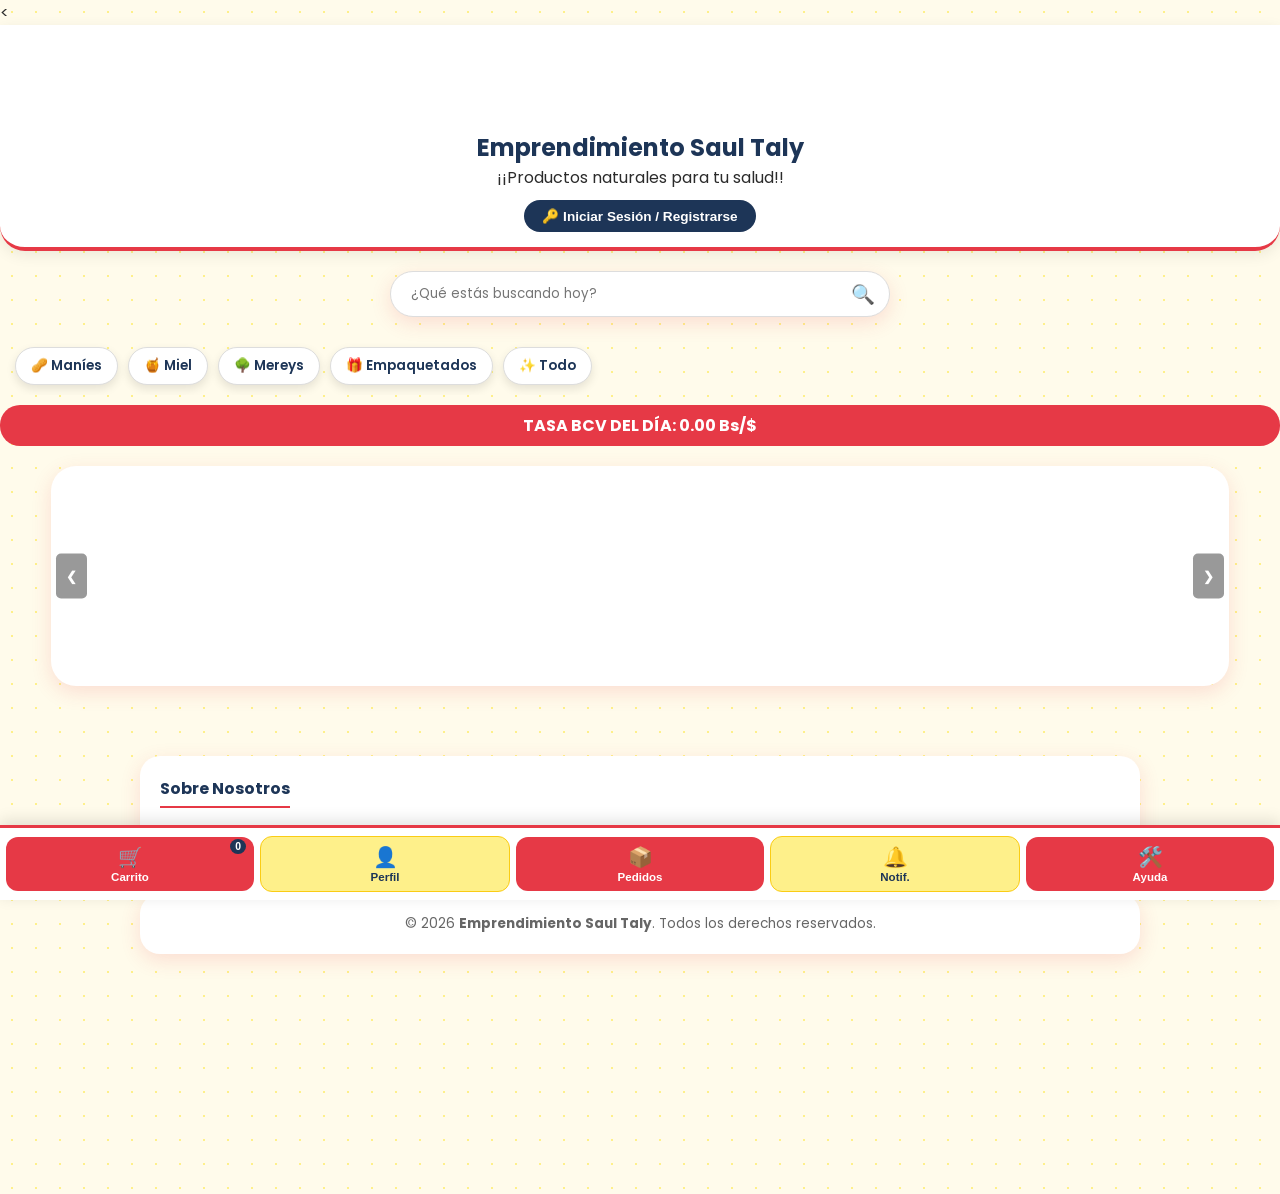
==== index.html @ 83c82732 "Add files via upload" ====
<!DOCTYPE html>
<html lang="es">
<head>
    <meta charset="UTF-8">
    <meta name="viewport" content="width=device-width, initial-scale=1.0">
    <title>Emprendimiento Saul Taly - Oficial</title>


    <script src="https://www.gstatic.com/firebasejs/9.17.1/firebase-app-compat.js"></script>
    <script src="https://www.gstatic.com/firebasejs/9.17.1/firebase-database-compat.js"></script>
    <script src="https://www.gstatic.com/firebasejs/9.17.1/firebase-auth-compat.js"></script>
    <link href="https://fonts.googleapis.com/css2?family=Poppins:wght@300;400;600&display=swap" rel="stylesheet">

    <style>

        body.modal-open .qty-badge,

        /* Estilo mejorado para el botón de cerrar modal */
        .btn-close, .close-btn, .modal-close {
        position: absolute;
        top: 12px;
        right: 12px;
        width: 36px;
        height: 36px;
        background-color: #f1f3f5;
        color: #333333;
        border: none;
        border-radius: 50%;
        font-size: 20px;
        font-weight: bold;
        display: flex;
        align-items: center;
        justify-content: center;
        cursor: pointer;
        box-shadow: 0 2px 5px rgba(0, 0, 0, 0.15);
        z-index: 1000;
        transition: all 0.2s ease;
        }

        /* Efecto al presionar o pasar el cursor */
        .btn-close:active {
        background-color: #e2e6ea;
        transform: scale(0.95);
        }

                                 /* BOTÓN NATIVO ESTILO GOOGLE */
                         .btn-google-native {
                             width: 100%;
                             height: 44px;
                             background-color: #ffffff;
                             border: 1px solid #dadce0;
                             border-radius: 8px;
                             display: flex;
                             align-items: center;
                             justify-content: center;
                             gap: 12px;
                             font-family: 'Poppins', sans-serif;
                             font-size: 0.95rem;
                             font-weight: 600;
                             color: #3c4043;
                             cursor: pointer;
                             transition: background-color 0.2s, box-shadow 0.2s, border-color 0.2s;
                             box-shadow: 0 1px 3px rgba(0,0,0,0.08);
                         }

                         .btn-google-native:hover {
                             background-color: #f8f9fa;
                             border-color: #d2e3fc;
                             box-shadow: 0 2px 6px rgba(60,64,67,0.15);
                         }

                         .btn-google-native:active {
                             background-color: #eee;
                         }

                         .google-icon {
                             width: 20px;
                             height: 20px;
                         }
                                 /* --- ESTILOS DEL PANEL ADMIN ORGANIZADO POR SECCIONES --- */
                         #admin-panel {
                             display: none;
                             position: fixed;
                             top: 0; left: 0; width: 100%; height: 100%;
                             background: #121212;
                             color: #fff;
                             z-index: 7000;
                             overflow-y: auto;
                             box-sizing: border-box;
                             padding: 0;
                         }

                         .admin-header-nav {
                             background: #1a1a1a;
                             padding: 15px;
                             border-bottom: 2px solid var(--rojo);
                             display: flex;
                             justify-content: space-between;
                             align-items: center;
                             position: sticky;
                             top: 0;
                             z-index: 10;
                         }

                         .admin-nav-tabs {
                             display: flex;
                             gap: 8px;
                             background: #1e1e1e;
                             padding: 10px;
                             overflow-x: auto;
                             border-bottom: 1px solid #333;
                         }

                         .admin-tab-btn {
                             background: #2b2b2b;
                             color: #ccc;
                             border: none;
                             padding: 10px 16px;
                             border-radius: 8px;
                             font-weight: 600;
                             font-size: 0.85rem;
                             cursor: pointer;
                             white-space: nowrap;
                             transition: background 0.2s, color 0.2s;
                         }

                         .admin-tab-btn.active {
                             background: var(--rojo);
                             color: white;
                         }

                         .admin-section {
                             display: none;
                             padding: 20px;
                             max-width: 900px;
                             margin: 0 auto;
                         }

                         .admin-section.active {
                             display: block;
                         }

                         .admin-card-box {
                             background: #1e1e1e;
                             padding: 18px;
                             border-radius: 12px;
                             border: 1px solid #333;
                             margin-bottom: 20px;
                         }

                         .admin-card-box h4 {
                             margin-top: 0;
                             margin-bottom: 15px;
                             color: #fff;
                             border-bottom: 1px solid #333;
                             padding-bottom: 8px;
                         }

                         .admin-grid-2 {
                             display: grid;
                             grid-template-columns: repeat(auto-fit, minmax(220px, 1fr));
                             gap: 12px;
                         }


                                 /* --- DATOS BANCARIOS COPIABLES Y CHECKOUT --- */
                         .datos-bancarios-card {
                             background: #f8f9fa;
                             border-left: 4px solid var(--rojo);
                             padding: 12px;
                             border-radius: 8px;
                             margin: 12px 0;
                             font-size: 0.85rem;
                             position: relative;
                             line-height: 1.6;
                         }

                         .btn-copiar-dato {
                             background: var(--negro);
                             color: white;
                             border: none;
                             padding: 2px 7px;
                             border-radius: 4px;
                             font-size: 0.75rem;
                             cursor: pointer;
                             margin-left: 5px;
                         }

                         .form-row {
                             display: flex;
                             gap: 10px;
                         }

                         .form-row .form-group {
                             flex: 1;
                         }

                         .comprobante-preview {
                             width: 100%;
                             max-height: 140px;
                             object-fit: contain;
                             margin-top: 8px;
                             border-radius: 6px;
                             display: none;
                             border: 1px dashed #ccc;
                         }

                              .modal-overlay {
                     position: fixed;
                     top: 0; left: 0; right: 0; bottom: 0;
                     background-color: rgba(0, 0, 0, 0.6);
                     display: flex;
                     align-items: center;      /* Centrado vertical */
                     justify-content: center; /* Centrado horizontal */
                     z-index: 9999;
                 }

                 /* MODAL BASE */
                 .modal {
                     display: none;
                     position: fixed;
                     top: 0; left: 0; width: 100%; height: 100%;
                     background: rgba(0, 0, 0, 0.8);
                     z-index: 6000;
                     overflow-y: auto;

                     /* Agregado Flexbox para garantizar el centrado de los modales estándar */
                     align-items: center;
                     justify-content: center;
                 }

                 .modal-content {
                     background: #ffffff;
                     padding: 20px 25px;
                     border-radius: 12px;
                     width: 90%;
                     max-width: 450px;
                     box-shadow: 0 4px 15px rgba(0,0,0,0.2);
                     margin: auto;
                     max-height: 90vh;         /* Evita que sobresalga de la pantalla en teléfonos */
                     overflow-y: auto;         /* Permite scroll interno si el contenido es muy largo */
                     position: relative;
                 }

                                 .modal-header {
                                     display: flex;
                                     justify-content: space-between;
                                     align-items: center;
                                     border-bottom: 1px solid #eee;
                                     padding-bottom: 10px;
                                     margin-bottom: 15px;
                                 }

                                 .form-group {
                                     margin-bottom: 12px;
                                     display: flex;
                                     flex-direction: column;
                                 }

                                 .form-group label {
                                     font-size: 0.88rem;
                                     font-weight: 600;
                                     margin-bottom: 4px;
                                 }

                                 .form-group input, .form-group select {
                                     padding: 10px;
                                     border: 1px solid #ccc;
                                     border-radius: 6px;
                                     font-size: 0.95rem;
                                 }

                                :root {
                                    --rojo: #e63946;
                                    --rojo-oscuro: #c1121f;
                                    --amarillo-pastel: #fef08a;
                                    --amarillo-pastel-hover: #fef08a;
                                    --amarillo-fondo: #fffbeb;
                                    --negro: #1d3557;
                                    --blanco: #ffffff;
                                    --sombra: 0 6px 20px rgba(230, 57, 70, 0.15);
                                }
                                 /* ESTILOS DE MÉTODOS DE PAGO Y REPORTAR PAGO */
                         .metodos-pago-grid {
                             display: grid;
                             grid-template-columns: repeat(auto-fit, minmax(100px, 1fr));
                             gap: 10px;
                             margin: 15px 0;
                         }

                         .metodo-card {
                             border: 2px solid #eee;
                             border-radius: 10px;
                             padding: 10px;
                             text-align: center;
                             cursor: pointer;
                             transition: all 0.2s ease;
                             background: #f9f9f9;
                             font-size: 0.85rem;
                             font-weight: 600;
                         }

                         .metodo-card.active {
                             border-color: var(--rojo);
                             background: #fff0f1;
                             color: var(--rojo);
                         }

                         .info-pago-box {
                             background: var(--gris-claro);
                             border-left: 4px solid var(--rojo);
                             padding: 12px;
                             border-radius: 6px;
                             font-size: 0.85rem;
                             margin: 15px 0;
                             line-height: 1.4;
                         }

                         .info-pago-box strong {
                             color: var(--negro);
                         }

                         .bcv-tasa-badge {
                             display: inline-block;
                             background: linear-gradient(135deg, #0052D4, #4364F7);;
                             padding: 4px 10px;
                             border-radius: 15px;
                             font-size: 0.8rem;
                             font-weight: 600;
                             color:  #ffffff;
                             margin-bottom: 10px;
                         }

                         /* --- OPCIONES DE ENVÍO Y ENTREGA --- */
                         .envio-grid {
                             display: grid;
                             grid-template-columns: repeat(auto-fit, minmax(90px, 1fr));
                             gap: 8px;
                             margin: 10px 0;
                         }

                         .envio-card {
                             border: 2px solid #ddd;
                             border-radius: 8px;
                             padding: 10px 5px;
                             text-align: center;
                             cursor: pointer;
                             font-size: 0.8rem;
                             font-weight: 600;
                             background: #f8f9fa;
                             transition: all 0.2s ease;
                         }

                         .envio-card.active {
                             border-color: var(--rojo);
                             background: #fff0f1;
                             color: var(--rojo);
                         }

                         .campo-envio-dinamico {
                             display: none;
                             margin-top: 10px;
                             animation: fadeIn 0.3s ease;
                         }

                         @keyframes fadeIn {
                             from { opacity: 0; transform: translateY(-5px); }
                             to { opacity: 1; transform: translateY(0); }
                         }

                                               /* --- FONDO GENERAL DE LA APP --- */
                        html { scroll-behavior: smooth; }
                        body {
                            font-family: 'Poppins', sans-serif;
                            background-color: var(--amarillo-fondo);
                            background-image: radial-gradient(var(--amarillo-pastel) 1.5px, transparent 1.5px);
                            background-size: 24px 24px;
                            margin: 0;
                            padding: 0;
                            color: #2b2b2b;
                            -webkit-tap-highlight-color: transparent;
                            padding-bottom: 90px; /* Espacio reservado para el panel inferior */
                        }
                                 #admin-panel { display: none; background: #000; color: #fff; padding: 25px; border-bottom: 5px solid var(--rojo); z-index: 5000; position: relative; }
                                 .admin-in { width: 95%; padding: 12px; margin-top: 8px; border-radius: 8px; border: 1px solid #444; background: #222; color: white; display: block; margin-bottom: 12px;}
                       /* Ajuste de dimensiones del Header y del Logo */
                    header {
                        padding: 15px 15px;
                        text-align: center;
                        background: #ffffff;
                        box-shadow: 0 4px 15px rgba(0, 0, 0, 0.08);
                        border-bottom: 4px solid var(--rojo);
                        border-bottom-left-radius: 25px;
                        border-bottom-right-radius: 25px;
                        display: flex;
                        flex-direction: column;
                        align-items: center;
                    }

                    /* Control del contenedor de la imagen */
                    .logo-btn {
                        width: 80px;          /* Ajusta el ancho deseado */
                        height: 80px;         /* Ajusta la altura deseada */
                        margin: 0 auto 10px;  /* Centrado horizontal */
                        display: flex;
                        align-items: center;
                        justify-content: center;
                    }

                    /* Restricción de la imagen dentro de su contenedor */
                    #logo-img {
                        max-width: 100%;
                        max-height: 100%;
                        object-fit: contain;  /* Mantiene las proporciones originales sin deformar */
                        display: block;
                    }
                                 .search-container { width: 90%; max-width: 500px; margin: 20px auto; position: relative; }
                                 .search-container input {
                                     width: 100%; padding: 12px 45px 12px 20px; border-radius: 25px; border: 1px solid #ddd;
                                     box-shadow: var(--sombra); outline: none; font-family: inherit; box-sizing: border-box;
                                     background: white;
                                 }
                                 .search-icon { position: absolute; right: 15px; top: 50%; transform: translateY(-50%); color: var(--rojo); font-size: 1.2rem; }

                                 .slider-container { width: 92%; margin: 20px auto; overflow: hidden; background: #fff; height: 220px; position: relative; border-radius: 25px; box-shadow: var(--sombra); touch-action: pan-y; }
                                 .slider-track { display: flex; transition: transform 0.6s cubic-bezier(0.4, 0, 0.2, 1); height: 100%; }
                                 .slide { min-width: 100%; height: 100%; display: flex; align-items: center; justify-content: center; cursor: pointer; position: relative; }
                                 .slide img { height: 100%; width: 100%; object-fit: contain; padding: 10px; box-sizing: border-box; }

                                 .slide-info { position: absolute; bottom: 10px; left: 50%; transform: translateX(-50%); background: var(--rojo); color: white; padding: 5px 15px; border-radius: 20px; text-align: center; white-space: nowrap; font-size: 0.9rem; font-weight: 600; box-shadow: 0 4px 10px rgba(0,0,0,0.2); }

                                 .nav-btn { position: absolute; top: 50%; transform: translateY(-50%); background: rgba(0,0,0,0.4); color: white; border: none; padding: 15px 10px; cursor: pointer; border-radius: 5px; z-index: 10; font-weight: bold; }
                                 .prev { left: 5px; } .next { right: 5px; }

                                 .container { padding: 20px; max-width: 1000px; margin: auto; padding-bottom: 150px; }
                                 .grid { display: grid; grid-template-columns: repeat(auto-fit, minmax(170px, 1fr)); gap: 20px; }
                                /* --- TARJETAS DE PRODUCTO --- */
                                .card {
                                    border: 2px solid var(--amarillo-pastel);
                                    border-radius: 20px;
                                    padding: 15px;
                                    text-align: center;
                                    background: white;
                                    box-shadow: var(--sombra);
                                    transition: transform 0.2s ease, box-shadow 0.2s ease;
                                    display: flex;
                                    flex-direction: column;
                                    justify-content: space-between;
                                    position: relative;
                                } .img-wrap { width: 100%; height: 150px; overflow: hidden; border-radius: 15px; margin-bottom: 10px; }
                                 .card img { width: 100%; height: 100%; object-fit: cover; }

                                 .price-bs { color: var(--rojo); font-weight: 700; font-size: 1.1rem; display: block; margin-top: 5px; }

                                 .info-footer-box { background: white; padding: 20px; border-radius: 20px; margin-top: 30px; box-shadow: var(--sombra); }
                                 .info-footer-box h4 { color: var(--negro); margin-top: 0; border-bottom: 2px solid var(--rojo); display: inline-block; padding-bottom: 5px; }

                                 #cart-modal, #product-modal, #fs-overlay { display: none; position: fixed; top: 0; left: 0; width: 100%; height: 100%; background: rgba(0,0,0,0.8); z-index: 3000; overflow-y: auto; }
                                 #fs-overlay { background: rgba(0,0,0,0.96); z-index: 9999; justify-content: center; align-items: center; }
                                 #fs-img-src { max-width: 90%; max-height: 80%; border-radius: 15px; object-fit: contain; transition: opacity 0.5s ease; }

                                 .btn-add-grid { background: var(--rojo); color: white; border: none; padding: 10px; border-radius: 15px; width: 100%; font-weight: 600; cursor: pointer; margin-top: 10px; }
                                 .qty-badge { position: absolute; top: 10px; left: 10px; background: var(--rojo); color: white; padding: 4px 10px; border-radius: 12px; font-size: 0.8rem; font-weight: bold; box-shadow: 0 2px 5px rgba(0,0,0,0.2); }

                                 .view-fs-btn { position: absolute; top: 10px; right: 10px; background: var(--rojo); color: white; width: 32px; height: 32px; border-radius: 50%; display: flex; align-items: center; justify-content: center; font-size: 16px; z-index: 15; cursor: pointer; border: 2px solid white; box-shadow: 0 2px 8px rgba(0,0,0,0.4); }
                                  /* --- PANEL INFERIOR FIJO CON BOTONES ALTERNADOS --- */
                        .bottom-panel-nav {
                            position: fixed;
                            bottom: 0;
                            left: 0;
                            width: 100%;
                            z-index: 9999;
                            background: #ffffff;
                            border-top: 3px solid var(--rojo);
                            box-shadow: 0 -4px 15px rgba(0, 0, 0, 0.12);
                            display: flex;
                            justify-content: space-around;
                            align-items: center;
                            padding: 8px 6px;
                            box-sizing: border-box;
                            overflow-x: auto;
                            gap: 6px;
                        }

                        .bottom-panel-nav::-webkit-scrollbar {
                            display: none;
                        }

                        /* ESTILO DE BOTONES EN EL PANEL INFERIOR */
                        .btn-nav-bottom {
                            flex: 1;
                            min-width: 68px;
                            display: flex;
                            flex-direction: column;
                            align-items: center;
                            justify-content: center;
                            border: none;
                            padding: 8px 4px;
                            border-radius: 12px;
                            font-size: 0.72rem;
                            font-weight: 700;
                            cursor: pointer;
                            transition: transform 0.15s ease, background-color 0.2s ease;
                            position: relative;
                            white-space: nowrap;
                            text-decoration: none;
                        }

                        .btn-nav-bottom:active {
                            transform: scale(0.92);
                        }

                        .btn-nav-bottom .nav-icon {
                            font-size: 1.25rem;
                            margin-bottom: 2px;
                        }

                        /* --- ALTERNANCIA DE COLORES (ROJO Y AMARILLO PASTEL) --- */
                        /* Botones impares: ROJO con texto blanco */
                        .bottom-panel-nav .btn-nav-bottom:nth-child(odd) {
                            background-color: var(--rojo);
                            color: #ffffff;
                        }

                        /* Botones pares: AMARILLO PASTEL con texto oscuro */
                        .bottom-panel-nav .btn-nav-bottom:nth-child(even) {
                            background-color: var(--amarillo-pastel);
                            color: #1d3557;
                            border: 1px solid #facc15;
                        }

                        /* BADGES / CONTADORES */
                        .nav-badge {
                            position: absolute;
                            top: 2px;
                            right: 8px;
                            background: #1d3557;
                            color: #ffffff;
                            font-size: 0.65rem;
                            padding: 2px 5px;
                            border-radius: 50%;
                            font-weight: 800;
                        }

                        body.modal-open .bottom-panel-nav {
                            display: none !important;
                        }
                         .btn-ws {
                           background: #d32f2f;
                           color: white;
                           border: none;
                           padding: 15px;
                           border-radius: 35px;
                           width: 100%;
                           font-weight: 700;
                           cursor: pointer;
                           text-transform: uppercase;

                           /* Agrega estas propiedades para centrar y corregir el descuadre */
                           box-sizing: border-box; /* Evita que el padding aumente el ancho total del botón */
                           display: block;          /* Asegura comportamiento de bloque */
                           margin: 0 auto;          /* Centra el elemento en su contenedor */
                           text-align: center;      /* Centra el texto dentro del botón */
                         }
                                     .footer {
                                       position: fixed;
                                       bottom: 0;
                                       left: 0;
                                       width: 100%;
                                       z-index: 9999;
                                       background: transparent;
                                       padding: 10px 0;
                                       box-sizing: border-box;
                                     }

                                    .footer-content .btn-ws {
                                       padding: 8px 16px !important;    /* Reduce la altura y el ancho interno */
                                       font-size: 0.9rem !important;    /* Hace el texto un poco más pequeño */
                                       border-radius: 8px !important;   /* Bordes más discretos */
                                       max-width: 300px;                /* Controla el ancho máximo si es muy largo */
                                       margin: 0 auto;                  /* Lo mantiene centrado */
                                    }
                                 .btn-confirmar-pago {
                                     background: #28a745;
                                     color: white;
                                     border: none;
                                     padding: 12px;
                                     border-radius: 10px;
                                     font-weight: bold;
                                     width: 100%;
                                     margin-top: 15px;
                                     cursor: pointer;
                                 }

                                 .close-btn {
                                     position: absolute;
                                     top: 15px;
                                     right: 20px;
                                     font-size: 25px;
                                     cursor: pointer;
                                 }

                                 table { width: 100%; color: white; border-collapse: collapse; margin-top: 15px; font-size: 0.8rem; }
                                 th, td { border: 1px solid #333; padding: 8px; text-align: left; }

                                 .filters-container {
                                     display: flex;
                                     gap: 10px;
                                     overflow-x: auto;
                                     padding: 10px 15px;
                                     scrollbar-width: none;
                                     margin-bottom: 10px;
                                 }
                                 .filters-container::-webkit-scrollbar { display: none; }

                                 .filter-chip {
                                     background: white;
                                     color: var(--negro);
                                     padding: 8px 18px;
                                     border-radius: 20px;
                                     font-size: 0.85rem;
                                     font-weight: 600;
                                     white-space: nowrap;
                                     border: 1px solid #ddd;
                                     box-shadow: 0 4px 10px rgba(0,0,0,0.1);
                                     cursor: pointer;
                                     transition: 0.3s;
                                 }
                                  <p style="text-align: center; font-size: 0.8rem; color: #777;">
                             &copy; 2026 Emprendimiento Saul Taly. Todos los derechos reservados.
                         </p>
                               .filter-chip:active { transform: scale(0.95); background: var(--rojo); color: white; }

    </style>
</head>
<body onload="window.scrollTo(0,0); fetchTasaBCV();">

<!-- PANEL ADMIN REORGANIZADO EN PÁGINA INDEPENDIENTE -->
<div id="admin-panel">
    <!-- Encabezado Fijo -->
    <div class="admin-header-nav">
        <h3 style="margin: 0; font-size: 1.1rem; color: #fff;">⚙️ Administración Saul Taly</h3>
        <button onclick="cerrarAdminPanel()" style="background: #dc3545; color: white; border: none; padding: 8px 15px; border-radius: 6px; font-weight: bold; cursor: pointer;">
            ✖️ Salir
        </button>
    </div>

    <!-- Navegación por Pestañas del Admin -->
    <div class="admin-nav-tabs">
        <button class="admin-tab-btn active" onclick="switchAdminTab('sec-pedidos', this)">📋 Pedidos</button>
        <button class="admin-tab-btn" onclick="switchAdminTab('sec-clientes', this)">👥 Clientes</button>
        <button class="admin-tab-btn" onclick="switchAdminTab('sec-productos', this)">📦 Productos</button>
        <button class="admin-tab-btn" onclick="switchAdminTab('sec-notificaciones-adm', this)">📢 Notificaciones</button>
        <button class="admin-tab-btn" onclick="switchAdminTab('sec-config', this)">🛠️ Configuración</button>
    </div>

    <!-- SECCIÓN 1: PEDIDOS CON FILTRO DE BÚSQUEDA -->
    <div id="sec-pedidos" class="admin-section active">
        <div class="admin-card-box">
            <div style="display: flex; justify-content: space-between; align-items: center; margin-bottom: 12px; flex-wrap: wrap; gap: 8px;">
                <h4 style="margin: 0;">📋 Gestión de Pedidos Recibidos</h4>
                <input type="text" id="buscar-pedido-adm" placeholder="🔍 Buscar por N° Pedido, Cliente o C.I..." oninput="filtrarPedidosAdmin()" style="padding: 6px 12px; border-radius: 6px; border: 1px solid #444; background: #222; color: white; font-size: 0.85rem; width: 100%; max-width: 280px;">
            </div>
            <div style="display: flex; gap: 8px; margin-bottom: 12px;">
                <button type="button" onclick="cargarPedidosAdmin('PENDIENTE')" id="btn-adm-pen" style="flex:1; padding:8px; background:var(--rojo); color:white; border:none; border-radius:6px; font-weight:bold; cursor:pointer;">
                    ⏳ Pendientes
                </button>
                <button type="button" onclick="cargarPedidosAdmin('APROBADO')" id="btn-adm-apr" style="flex:1; padding:8px; background:#333; color:white; border:none; border-radius:6px; font-weight:bold; cursor:pointer;">
                    ✅ Aprobados
                </button>
                <button type="button" onclick="cargarPedidosAdmin('RECHAZADO')" id="btn-adm-rec" style="flex:1; padding:8px; background:#333; color:white; border:none; border-radius:6px; font-weight:bold; cursor:pointer;">
                    ❌ Rechazados
                </button>
            </div>
            <div id="admin-pedidos-lista" style="max-height: 450px; overflow-y: auto; background: #111; padding: 12px; border-radius: 8px; border: 1px solid #333;">
                <p style="color:#aaa; font-size:0.8rem; text-align:center;">Cargando pedidos...</p>
            </div>
        </div>
    </div>



    <!-- SECCIÓN 2: CLIENTES -->
    <div id="sec-clientes" class="admin-section">
        <div class="admin-card-box">
            <div style="display: flex; justify-content: space-between; align-items: center; margin-bottom: 12px;">
                <h4 style="margin: 0;">👥 Directorio de Clientes Registrados</h4>
                <input type="text" id="buscar-cliente-adm" placeholder="🔍 Buscar por nombre o C.I..." oninput="filtrarClientesAdmin()" style="padding: 6px 12px; border-radius: 6px; border: 1px solid #444; background: #222; color: white; font-size: 0.85rem;">
            </div>
            <div id="admin-clientes-lista" style="max-height: 450px; overflow-y: auto;">
                <p style="color:#aaa; font-size:0.8rem; text-align:center;">Cargando lista de clientes...</p>
            </div>
        </div>
    </div>

    <!-- SECCIÓN 3: PRODUCTOS -->
    <div id="sec-productos" class="admin-section">
        <div class="admin-card-box">
            <h4 id="form-title">Gestionar Producto</h4>
            <input type="hidden" id="edit-id">
            <div class="admin-grid-2">
                <input type="text" id="add-n" class="admin-in" placeholder="Nombre del Producto">
                <input type="text" id="add-d" class="admin-in" placeholder="Descripción Corta">
                <input type="number" id="add-p" class="admin-in" placeholder="Precio $" step="0.01">
                <select id="add-tipo" class="admin-in">
                    <option value="unidad">Venta por Unidad</option>
                    <option value="peso">Venta por Peso (Kg)</option>
                </select>
            </div>
            <input type="text" id="add-img-url" class="admin-in" placeholder="URL de la imagen">
            <button onclick="uploadProd()" style="width:100%; padding:12px; background:#28a745; color:white; border:none; border-radius:8px; font-weight:bold; cursor:pointer; margin-top:10px;">Guardar Producto</button>
            <button id="btn-cancel" onclick="clearForm()" style="width:100%; margin-top:5px; background:#6c757d; color:white; border:none; padding:8px; border-radius:8px; display:none; cursor:pointer;">Cancelar Edición</button>
        </div>

        <div class="admin-card-box">
            <h4>Inventario Actual</h4>
            <div style="overflow-x:auto;">
                <table style="width:100%;">
                    <thead><tr><th style="text-align:left;">Producto</th><th style="text-align:right;">Acción</th></tr></thead>
                    <tbody id="adm-body"></tbody>
                </table>
            </div>
        </div>
    </div>

    <!-- SECCIÓN NUEVA: NOTIFICACIONES EXTRAS ADMIN -->
    <div id="sec-notificaciones-adm" class="admin-section">
        <div class="admin-card-box">
            <h4>📢 Crear y Enviar Notificación Personalizada</h4>
            <div class="form-group">
                <label>Enviar a:</label>
                <select id="adm-notif-destino" class="admin-in">
                    <option value="TODOS">📢 Todos los Clientes</option>
                </select>
            </div>
            <div class="form-group">
                <label>Título de la Notificación:</label>
                <input type="text" id="adm-notif-titulo" class="admin-in" placeholder="Ej: ¡Oferta Flash de Fin de Semana!">
            </div>
            <div class="form-group">
                <label>Mensaje:</label>
                <textarea id="adm-notif-mensaje" class="admin-in" rows="3" placeholder="Escribe el mensaje publicitario o informativo..."></textarea>
            </div>
            <button onclick="enviarNotificacionDesdeAdmin()" style="width:100%; padding:12px; background:var(--rojo); color:white; border:none; border-radius:8px; font-weight:bold; cursor:pointer; margin-top:10px;">
                🚀 Enviar Notificación Push
            </button>
        </div>
    </div>

    <!-- SECCIÓN 4: CONFIGURACIÓN Y RESPALDOS -->
    <div id="sec-config" class="admin-section">
        <div class="admin-card-box">
            <h4>💳 Métodos de Pago y Datos Bancarios</h4>
            <textarea id="adm-pago-movil" class="admin-in" rows="2" placeholder="Pago Móvil (Ej: Banco: Banesco | RIF: J-504752800 | Tel: 0414-0000000)"></textarea>
            <textarea id="adm-transferencia" class="admin-in" rows="2" placeholder="Transferencia Bs (Ej: Banco: Banesco | Cuenta: 0134... | Titular: ... | RIF: ...)"></textarea>
            <textarea id="adm-bnc" class="admin-in" rows="2" placeholder="Divisas BNC (Ej: Banco: BNC | Cuenta: 0191... | Titular: ... | RIF: ...)"></textarea>
            <textarea id="adm-binance" class="admin-in" rows="2" placeholder="Binance Pay (Ej: Pay ID: 123456789 | Correo: ... | Moneda: USDT)"></textarea>
        </div>

        <div class="admin-card-box">
            <h4>⚙️ Configuración General del Negocio</h4>
            <div class="admin-grid-2">
                <input type="number" id="adm-tasa" class="admin-in" placeholder="Tasa BCV">
                <input type="text" id="adm-rif" class="admin-in" placeholder="RIF">
            </div>
            <textarea id="adm-desc" class="admin-in" rows="2" placeholder="Descripción del Negocio"></textarea>
            <input type="text" id="adm-logo-url" class="admin-in" placeholder="URL del Logo">
            <button onclick="saveGlobalConfig()" style="width:100%; padding:12px; background:var(--rojo); color:white; border:none; border-radius:8px; font-weight:bold; cursor:pointer; margin-top:10px;">Actualizar Configuración</button>
        </div>

        <div class="admin-card-box">
            <h4>💾 Base de Datos y Respaldos</h4>
            <div style="display:flex; gap:10px; margin-bottom:10px;">
                <button onclick="exportarData()" style="flex:1; padding:10px; background:#444; color:white; border:none; border-radius:6px; cursor:pointer;">📥 Exportar Copia</button>
                <button onclick="document.getElementById('file-import').click()" style="flex:1; padding:10px; background:#444; color:white; border:none; border-radius:6px; cursor:pointer;">📤 Cargar Copia</button>
                <input type="file" id="file-import" style="display:none" accept=".json" onchange="importarData(event)">
            </div>
            <button onclick="borrarTodo()" style="width:100%; padding:10px; background:#900; color:white; border:none; border-radius:6px; cursor:pointer; font-weight:bold;">⚠️ BORRAR TODO EL INVENTARIO</button>
        </div>
    </div>
</div>

<<header id="top-header">
    <div class="logo-btn" ontouchstart="startHold()" ontouchend="endHold()" onmousedown="startHold()" onmouseup="endHold()">
        <img id="logo-img" src="" alt="Logo" style="display:none; max-height: 100%; max-width: 100%; object-fit: contain;">
        <span id="logo-txt" style="display:none;">ST</span>
    </div>

    <h2 style="margin:0; color: var(--negro);">Emprendimiento Saul Taly</h2>
    <small id="rif-view" style="color:var(--rojo); font-weight:bold;"></small>
    <span class="slogan">¡¡Productos naturales para tu salud!!</span>

    <!-- BARRAS DE INICIO DE SESIÓN / USUARIO REQUERIDAS -->
    <div id="user-bar" style="display: flex; justify-content: center; margin-top: 10px;">
        <button onclick="toggleAuthModal(true)" style="background: var(--negro); color: white; border: none; padding: 8px 18px; border-radius: 20px; font-weight: bold; cursor: pointer; font-size: 0.85rem;">
            🔑 Iniciar Sesión / Registrarse
        </button>
    </div>

    <div id="user-actions" style="display: none; flex-direction: column; justify-content: center; align-items: center; gap: 8px; margin-top: 10px;">
        <span id="user-display-name" style="font-size: 1rem; font-weight: 800; color: #d32f2f;"></span>
        <button onclick="logoutClient()" style="background: #dc3545; color: white; border: none; padding: 6px 14px; border-radius: 15px; font-weight: bold; cursor: pointer; font-size: 0.8rem;">
            🚪 cerrar sesión
        </button>

    </div>
</header>
<div class="search-container">
    <input
            type="text"
            id="busqueda"
            placeholder="¿Qué estás buscando hoy?"
            autocomplete="chrome-off"
            autocorrect="off"
            autocapitalize="off"
            spellcheck="false"
            readonly
            onfocus="this.removeAttribute('readonly');"
            onkeyup="filtrarProductos()"
    >
    <span class="search-icon" onclick="render(true)" style="cursor:pointer">🔍</span>
</div>
<div class="filters-container" style="display: flex; gap: 10px; overflow-x: auto; padding: 10px 15px; margin-bottom: 10px;">
    <div class="filter-chip" onclick="quickSearch('Mani')" style="background:white; padding:8px 15px; border-radius:20px; border:1px solid #ddd; cursor:pointer; white-space:nowrap;">🥜 Maníes</div>
    <div class="filter-chip" onclick="quickSearch('Miel')" style="background:white; padding:8px 15px; border-radius:20px; border:1px solid #ddd; cursor:pointer; white-space:nowrap;">🍯 Miel</div>
    <div class="filter-chip" onclick="quickSearch('Merey')" style="background:white; padding:8px 15px; border-radius:20px; border:1px solid #ddd; cursor:pointer; white-space:nowrap;">🌳 Mereys</div>
    <div class="filter-chip" onclick="quickSearch('Empaques')" style="background:white; padding:8px 15px; border-radius:20px; border:1px solid #ddd; cursor:pointer; white-space:nowrap;">🎁 Empaquetados</div>
    <div class="filter-chip" onclick="quickSearch('')" style="background:white; padding:8px 15px; border-radius:20px; border:1px solid #ddd; cursor:pointer; white-space:nowrap;">✨ Todo</div>
</div>

<div style="background:var(--rojo); color:white; padding:8px; border-radius:20px; text-align:center; margin-bottom:20px; font-weight:bold;">
    TASA BCV DEL DÍA: <span id="tasa-view">0.00</span> Bs/$
</div>
<div class="slider-container" id="swipe-area">
    <button class="nav-btn prev" onclick="moveSlide(-1)">❮</button>
    <div class="slider-track" id="slider-track"></div>
    <button class="nav-btn next" onclick="moveSlide(1)">❯</button>
</div>

<div class="container">

    <div class="grid" id="main-grid"></div>
    <div class="info-footer-box">
        <h4>Sobre Nosotros</h4>
        <p id="view-desc" style="white-space: pre-wrap; font-size: 0.9rem; color: #555;"></p>
    </div>

    <!-- Caja de Derechos Reservados -->
    <div class="info-footer-box" style="text-align: center;">
        <p style="font-size: 0.85rem; color: #666; margin: 0;">
            &copy; 2026 <strong>Emprendimiento Saul Taly</strong>. Todos los derechos reservados.
        </p>
    </div>

</div>

<div id="product-modal">
    <div class="modal-content" id="product-detail-content"></div>
</div>

<div id="fs-overlay">
    <span style="position:absolute; top:20px; right:25px; color:white; font-size:40px; cursor:pointer;" onclick="closeSaulTalyFS()">&times;</span>
    <img id="fs-img-src" src="">
</div>

<div id="cart-modal" class="modal">
    <div class="modal-content">
        <!-- Botón de cerrar más grande y táctil -->
        <button class="close-btn" onclick="closeCartModal()">&times;</button>

        <h3 style="margin-top:0; padding-right: 40px;">🛒 Detalle del Pedido</h3>

        <div id="cart-items-list" style="max-height: 300px; overflow-y: auto;"></div>

        <hr style="border:0.5px solid #eee; margin:15px 0;">

        <div style="text-align:right; font-weight:600; font-size:1.1rem;">
            Total USD: <span id="modal-total-usd" style="color:var(--negro, #333);">$0.00</span><br>
            Total Bs: <span id="modal-total-bs" style="color:var(--rojo, #d32f2f); font-weight:bold;">0.00 Bs</span>
        </div>
    </div>
</div>
<!-- MODAL DE INICIO DE SESIÓN / RECUPERACIÓN -->
<div id="auth-modal" class="modal">
    <div class="modal-content">
    <span class="close-btn" onclick="toggleAuthModal(false)">&times;</span>
    <h3 id="auth-title" style="margin-top:0; text-align:center;">🔑 Iniciar Sesión</h3>

    <!-- Formulario Principal -->
    <div id="auth-main-form">
        <div class="form-group">
            <label>Correo Electrónico:</label>
            <input type="email" id="auth-email" placeholder="ejemplo@correo.com">

        </div>
        <div class="form-group">
            <label>Contraseña:</label>
            <input type="password" id="auth-password" placeholder="******">
        </div>

        <button type="button" onclick="loginWithEmail()" style="width:100%; padding:10px; background:var(--negro); color:white; border:none; border-radius:6px; font-weight:bold; cursor:pointer; margin-bottom:10px;">
            Ingresar
        </button>

        <!-- BOTÓN NATIVO GOOGLE CON LOGO OFICIAL -->
        <button type="button" onclick="loginWithGoogle()" class="btn-google-native">
            <svg class="google-icon" viewBox="0 0 48 48">
                <path fill="#EA4335" d="M24 9.5c3.54 0 6.71 1.22 9.21 3.6l6.85-6.85C35.9 2.38 30.47 0 24 0 14.62 0 6.51 5.38 2.56 13.22l7.98 6.19C12.43 13.72 17.74 9.5 24 9.5z"/>
                <path fill="#4285F4" d="M46.98 24.55c0-1.57-.15-3.09-.38-4.55H24v9.02h12.94c-.58 2.96-2.26 5.48-4.78 7.18l7.73 6c4.51-4.18 7.09-10.36 7.09-17.65z"/>
                <path fill="#FBBC05" d="M10.53 28.59c-.48-1.45-.76-2.99-.76-4.59s.28-3.14.76-4.59l-7.98-6.19C.92 16.46 0 20.12 0 24c0 3.88.92 7.54 2.56 10.78l7.97-6.19z"/>
                <path fill="#34A853" d="M24 48c6.48 0 11.93-2.13 15.89-5.81l-7.73-6c-2.15 1.45-4.92 2.3-8.16 2.3-6.26 0-11.57-4.22-13.47-9.91l-7.98 6.19C6.51 42.62 14.62 48 24 48z"/>
            </svg>
            <span>Continuar con Google</span>
        </button>

        <!-- Opciones de Recuperación y Soporte -->
        <div style="text-align:center; margin-top:15px; font-size:0.85rem;">
            <p style="margin:5px 0;">
                <a href="javascript:void(0)" onclick="mostrarFormularioRecuperar(true)" style="color:var(--rojo); font-weight:bold; text-decoration:none;">
                    ¿Olvidaste tu contraseña?
                </a>
            </p>
            <p style="margin:5px 0; color:#666;">
                ¿No tienes cuenta?
                <a href="javascript:void(0)" onclick="registerWithEmail()" style="color:var(--negro); font-weight:bold; text-decoration:none;">
                    Regístrate aquí
                </a>
            </p>
            <hr style="border:0.5px solid #eee; margin:10px 0;">
            <button type="button" onclick="contactarSoporteWS()" style="width:100%; background:#25D366; color:white; border:none; padding:8px; border-radius:6px; font-weight:bold; cursor:pointer; font-size:0.8rem;">
                💬 Contactar Soporte por WhatsApp
            </button>
        </div>

    </div>

    <!-- Formulario Secundario: Recuperación por Correo -->
    <div id="auth-reset-form" style="display:none;">
        <p style="font-size:0.85rem; color:#555; margin-bottom:15px; text-align:center;">
            Ingresa tu correo registrado y te enviaremos un enlace para restablecer tu contraseña.
        </p>
        <div class="form-group">
            <label>Correo registrado:</label>
            <input type="email" id="reset-email-input" placeholder="ejemplo@correo.com">
        </div>

        <button type="button" onclick="enviarCorreoRecuperacion()" style="width:100%; padding:10px; background:var(--rojo); color:white; border:none; border-radius:6px; font-weight:bold; cursor:pointer; margin-bottom:10px;">
            📩 Enviar Correo de Recuperación
        </button>

        <button type="button" onclick="mostrarFormularioRecuperar(false)" style="width:100%; padding:8px; background:#6c757d; color:white; border:none; border-radius:6px; cursor:pointer; font-size:0.85rem;">
            ⬅️ Volver a Iniciar Sesión
        </button>
    </div>
</div>
</div>
<!-- CONTENEDOR DEL FORMULARIO DE PERFIL / REGISTRO -->
<div id="modalPerfil" class="modal" style="display:none;">
    <div class="modal-content">
        <div class="modal-header">
            <h3 id="modalPerfilTitulo" style="margin:0;">📋 Registrar Cuenta</h3>
            <span id="btnCerrarModalPerfil" class="close-btn" onclick="cerrarModalPerfil()">&times;</span>
        </div>
        <form id="formPerfil" onsubmit="guardarDatosPerfil(event)">
            <div class="form-group">
                <label>Nombre Completo *</label>
                <input type="text" id="perfilNombre" required placeholder="Ej: Saúl Taly">
            </div>

            <div class="form-group">
                <label>Cédula de Identidad *</label>
                <div style="display:flex; gap:5px;">
                    <select id="perfilTipoCedula" style="width:30%;">
                        <option value="V-">V-</option>
                        <option value="E-">E-</option>
                        <option value="J-">J-</option>
                    </select>
                    <input type="number" id="perfilCedulaNum" required placeholder="Ej: 12345678" style="width:70%;">
                </div>
            </div>

            <div class="form-group">
                <label>Correo Electrónico *</label>
                <input type="email" id="perfilCorreo" required placeholder="correo@ejemplo.com">
                <!-- BLOQUE PARA CÓDIGO DE VERIFICACIÓN (Oculto por defecto) -->
                <div id="grupo-codigo-verificacion" style="display: none; background: #fff3cd; border: 1px solid #ffe8a1; padding: 12px; border-radius: 8px; margin-top: 10px;">
                    <label for="inputCodigoEmail" style="font-weight: bold; color: #856404; font-size: 0.85rem; display: block; margin-bottom: 5px;">
                        📩 Ingresa el código enviado a tu correo:
                    </label>
                    <div style="display: flex; gap: 8px;">
                        <input type="text" id="inputCodigoEmail" placeholder="Ej: 123456" style="flex: 1; padding: 8px; border-radius: 6px; border: 1px solid #ccc; font-size: 1rem; text-align: center; font-weight: bold;">
                        <button type="button" onclick="validarCodigoCorreo()" style="background: #28a745; color: white; border: none; padding: 8px 12px; border-radius: 6px; font-weight: bold; cursor: pointer;">
                            Confirmar
                        </button>
                    </div>
                </div>
            </div>

            <div class="form-group">
                <label>Teléfono Celular *</label>
                <input type="tel" id="perfilCelular" required placeholder="04141234567">
            </div>

            <div class="form-group" id="perfilPasswordGroup">
                <label>Contraseña *</label>
                <input type="password" id="perfilPassword" placeholder="******">
            </div>


            <!-- BLOQUE DINÁMICO: TÉRMINOS Y CONDICIONES (Se oculta si ya los aceptó) -->
            <div id="contenedorTerminos" class="form-group" style="margin-top:15px; margin-bottom:15px; background:#f8f9fa; padding:10px; border-radius:8px; border:1px solid #ddd;">
                <label style="font-size:0.8rem; cursor:pointer; display:flex; align-items:flex-start; gap:8px;">
                    <input type="checkbox" id="perfilAceptoTerminos" style="margin-top:3px;">
                    <span>Acepto los <a href="#" onclick="abrirModalTerminos(event)" style="color:var(--rojo); text-decoration:underline;">Términos, Condiciones y Exención de Responsabilidad Legal</a> bajo las leyes venezolanas.</span>
                </label>
            </div>
            <!-- Modal para mostrar el texto de Términos y Condiciones -->
            <div id="modalTerminosLegales" class="modal" style="display: none; z-index: 99999;">
                <div class="modal-content" style="max-width: 550px; max-height: 80vh; overflow-y: auto;">
                    <div class="modal-header">
                        <h3 style="margin: 0; font-size: 1.05rem; color: var(--negro);">📜 Términos y Condiciones Legal de Venezuela</h3>
                        <span class="close-btn" onclick="cerrarModalTerminos()">&times;</span>
                    </div>
                    <div style="font-size: 0.82rem; color: #333; line-height: 1.5; text-align: justify; white-space: pre-line;">
                        <strong>EMPRENDIMIENTO SAUL TALY (RIF: J-504752800)</strong>

                        <strong>1. ACEPTACIÓN DEL CONTRATO</strong>
                        Al hacer clic en la casilla "Acepto los Términos y Condiciones", el USUARIO manifiesta su voluntad expresa y libre de celebrar el presente contrato electrónico con EMPRENDIMIENTO SAUL TALY, conforme a la Ley de Mensajes de Datos y Firmas Electrónicas y el Art. 1.133 del Código Civil de Venezuela.

                        <strong>2. NATURALEZA DE LOS PRODUCTOS</strong>
                        EMPRENDIMIENTO SAUL TALY comercializa alimentos naturales, frutos secos y miel. El usuario reconoce que las imágenes son referenciales. El peso y stock están sujetos a variación comercial.

                        <strong>3. EXENCIÓN DE RESPONSABILIDAD Y LIBERACIÓN DE DEMANDAS</strong>
                        a) <em>Manipulación:</em> Al recibir el producto, el USUARIO asume la responsabilidad total de su almacenamiento y conservación.
                        b) <em>Salud y Alergias:</em> El USUARIO exime a EMPRENDIMIENTO SAUL TALY y a sus representantes de cualquier demanda civil, penal o administrativa derivada de reacciones alérgicas o patologías preexistentes por el consumo de frutos secos o miel.
                        c) <em>Envíos:</em> La empresa no responde por retrasos, hurtos o daños ocasionados por servicios de encomienda/delivery externos.

                        <strong>4. VERIFICACIÓN DE PAGOS</strong>
                        Los pagos mediante Pago Móvil, Transferencia o Binance quedan sujetos a verificación bancaria efectiva antes del despacho.

                        <strong>5. JURISDICCIÓN</strong>
                        Cualquier disputa se someterá a los tribunales ordinarios de Ciudad Guayana, Estado Bolívar, República Bolivariana de Venezuela.
                    </div>
                    <button type="button" onclick="cerrarModalTerminos()" style="width: 100%; margin-top: 15px; background: var(--rojo); color: white; border: none; padding: 10px; border-radius: 8px; font-weight: bold; cursor: pointer;">
                        Entendido y Entendido
                    </button>
                </div>
            </div>

            <button type="submit" id="btnGuardarPerfil" class="btn-ws" style="width:100%; font-size:0.95rem;">🚀 Registrarme</button>

        </form>
    </div>
</div>

<!-- MODAL CHECKOUT EN 2 PASOS (VARIOS BANCOS + YA PAGUÉ) -->
<div id="modalCheckout" class="modal">
    <div class="modal-content" style="max-width: 500px;">
        <span class="close-btn" onclick="cerrarModalCheckout()">&times;</span>

        <!-- RESUMEN DE LA COMPRA (FIJO) -->
        <h3 style="margin-top: 0; color: var(--negro); text-align: center;">🛒 Resumen del Pedido</h3>
        <div id="checkoutListaProductos" style="max-height: 150px; overflow-y: auto; margin-bottom: 10px;"></div>
        <div style="background: #f8f9fa; padding: 10px; border-radius: 8px; font-weight: bold; font-size: 0.9rem; text-align: right; margin-bottom: 15px;">
            Total USD: $<span id="checkoutTotalUSD">0.00</span> | Total Bs: <span id="checkoutTotalBs">0.00</span> Bs
        </div>

        <!-- PASO 1: SELECCIÓN DE BANCO Y DATOS DE PAGO -->
        <div id="paso-datos-pago">
            <h4 style="margin: 0 0 10px 0; color: var(--negro);">1. Selecciona el Método / Banco de Pago:</h4>

            <div class="form-group">
                <select id="pagoMetodoSelect" onchange="cambiarMetodoPagoVisual()" style="font-weight: bold; padding: 10px; border-radius: 8px; border: 1px solid #ccc; width: 100%;">
                    <option value="pago_movil">📱 Pago Móvil (Bs)</option>
                    <option value="transferencia">🏦 Transferencia Bancaria (Bs)</option>
                    <option value="bnc_divisas">💵 Cuenta Moneda Extranjera BNC ($)</option>
                    <option value="binance">🟡 Binance Pay / USDT</option>
                </select>
            </div>

            <div id="box-datos-pago" class="datos-bancarios-card" style="min-height: 80px;">
                <!-- Se llena dinámicamente según la opción seleccionada -->
            </div>

            <button type="button" onclick="copiarTodosLosDatos()" style="width: 100%; padding: 8px; background: #333; color: white; border: none; border-radius: 8px; margin-bottom: 15px; cursor: pointer; font-size: 0.85rem;">
                📋 Copiar Datos de Pago
            </button>

            <button type="button" onclick="mostrarFormularioPago()" style="width: 100%; padding: 14px; background: #28a745; color: white; border: none; border-radius: 10px; font-weight: bold; font-size: 1rem; cursor: pointer; text-transform: uppercase;">
                ✅ ¡Ya Pagué! Registrar Comprobante
            </button>
        </div>

        <!-- PASO 2: FORMULARIO DE REGISTRO DE PAGO (OCULTO INICIALMENTE) -->
        <div id="paso-formulario-pago" style="display: none;">
            <div style="display: flex; justify-content: space-between; align-items: center; border-bottom: 1px solid #eee; padding-bottom: 8px; margin-bottom: 12px;">
                <h4 style="margin: 0; color: var(--negro);">2. Reportar Datos del Pago</h4>
                <button type="button" onclick="volverADatosPago()" style="background: none; border: none; color: var(--rojo); cursor: pointer; font-weight: bold; font-size: 0.85rem;">
                    ⬅️ Cambiar Método
                </button>
            </div>

            <form onsubmit="event.preventDefault(); registrarPedidoEnFirebase();">
                <div class="form-group">
                    <label>Nombre Completo *</label>
                    <input type="text" id="cliNombre" required placeholder="Tu nombre y apellido">
                </div>

                <div class="form-row">
                    <div class="form-group">
                        <label>Cédula *</label>
                        <input type="text" id="cliCedula" required placeholder="Ej: V-12345678">
                    </div>
                    <div class="form-group">
                        <label>Teléfono *</label>
                        <input type="tel" id="cliTelefono" required placeholder="Ej: 04141234567">
                    </div>
                </div>

                <div class="form-row">
                    <div class="form-group">
                        <label>Banco de Origen *</label>
                        <input type="text" id="pagoBancoOrigen" required placeholder="Ej: Banesco, Mercantil...">
                    </div>
                    <div class="form-group">
                        <label>Nº Referencia *</label>
                        <input type="text" id="pagoReferencia" required placeholder="Últimos números">
                    </div>
                </div>

                <div class="form-group">
                    <label>Fecha del Pago *</label>
                    <input type="date" id="pagoFecha" required>
                </div>

                <div class="form-group">
                    <label>Adjuntar Captura del Comprobante (Opcional)</label>
                    <input type="file" accept="image/*" onchange="previsualizarCaptura(event)" style="font-size: 0.8rem;">
                    <img id="imgPreview" class="comprobante-preview" alt="Vista previa">
                </div>
                <!-- SELECTOR DE MÉTODO DE ENVÍO -->
                <div class="form-group">
                    <label for="opcionEnvioSel">🚚 Método de Entrega / Envío:</label>
                    <select id="opcionEnvioSel" onchange="cambiarOpcionEnvio()">
                        <option value="retiro">🏪 Retiro en Tienda Física</option>
                        <option value="delivery">🛵 Delivery Local (Ciudad Guayana)</option>
                        <option value="mrw">📦 Envío Nacional por MRW (cobro a destino)</option>
                    </select>
                </div>

                <!-- CAMPOS DINÁMICOS -->
                <div id="campo-delivery-info" class="campo-envio-dinamico">
                    <div class="form-group">
                        <label for="envioDireccionExacta">📍 Dirección de Entrega / Punto de Referencia:</label>
                        <input type="text" id="envioDireccionExacta" placeholder="Ej: Sector Unare, frente a la plaza...">
                    </div>
                </div>

                <div id="campo-mrw-info" class="campo-envio-dinamico">
                    <div class="form-group">
                        <label for="envioAgenciaMRW">🏢 Agencia MRW de Destino:</label>
                        <input type="text" id="envioAgenciaMRW" placeholder="Ej: Agencia MRW Alta Vista - Código 0102">
                    </div>
                </div>
                <button type="submit" class="btn-confirmar-pago" style="background: var(--rojo); font-size: 1rem; padding: 14px;">
                    🚀 Confirmar y Finalizar Pedido
                </button>
            </form>
        </div>
    </div>
</div>
<!-- MODAL DE HISTORIAL DE NOTIFICACIONES PARA EL CLIENTE -->
<div id="modalNotificacionesCliente" class="modal">
    <div class="modal-content" style="max-width: 500px;">
        <span class="close-btn" onclick="cerrarModalNotificacionesCliente()">&times;</span>
        <h3 style="margin-top: 0; color: var(--negro); text-align: center;">🔔 Centro de Notificaciones</h3>
        <div style="text-align: right; margin-bottom: 10px;">
            <button onclick="marcarTodasNotificacionesLeidas()" style="background: none; border: none; color: var(--rojo); cursor: pointer; font-size: 0.8rem; font-weight: bold;">
                ✔️ Marcar todas como leídas
            </button>
        </div>
        <div id="contenedorHistorialNotificaciones" style="max-height: 350px; overflow-y: auto;">
            <p style="text-align: center; color: #666;">Cargando notificaciones...</p>
        </div>
    </div>
</div>

<!-- MODAL DE HISTORIAL DE PEDIDOS -->
<div id="modalMisPedidos" class="modal">
    <div class="modal-content" style="max-width: 550px;">
        <span class="close-btn" onclick="cerrarModalMisPedidos()">&times;</span>
        <h3 style="margin-top: 0; color: var(--negro); text-align: center;">📦 Mis Pedidos</h3>

        <!-- Pestañas para filtrar estado -->
        <div style="display: flex; gap: 10px; margin-bottom: 15px; border-bottom: 2px solid #eee; padding-bottom: 8px;">
            <button id="tab-pendientes" onclick="filtrarMisPedidos('PENDIENTE')" style="flex: 1; padding: 8px; border: none; background: var(--rojo); color: white; border-radius: 6px; font-weight: bold; cursor: pointer;">
                ⏳ Por Confirmar
            </button>
            <button id="tab-aprobados" onclick="filtrarMisPedidos('APROBADO')" style="flex: 1; padding: 8px; border: none; background: #e9ecef; color: #333; border-radius: 6px; font-weight: bold; cursor: pointer;">
                ✅ Aprobados
            </button>
            <button id="tab-rechazados" onclick="filtrarMisPedidos('RECHAZADO')" style="flex: 1; padding: 8px; border: none; background: #e9ecef; color: #333; border-radius: 6px; font-weight: bold; cursor: pointer; font-size: 0.8rem;">
                ❌ Rechazados
            </button>
        </div>

        <!-- Lista contenedora de los pedidos -->
        <div id="contenedorMisPedidos" style="max-height: 350px; overflow-y: auto; padding-right: 5px;">
            <p style="text-align: center; color: #666;">Cargando pedidos...</p>
        </div>
    </div>
</div>
<!-- PANEL INFERIOR NAVEGABLE CON BOTONES ALTERNADOS DE COLOR -->
<nav class="bottom-panel-nav" id="bottom-panel">

    <!-- 1. Carrito🛒 (Rojo) -->
    <button class="btn-nav-bottom" onclick="abrirModalCheckout()">
        <span class="nav-icon">🛒</span>
        <span>Carrito</span>
        <span class="nav-badge" id="cart-count">0</span>
    </button>

    <!-- 2. Mi Perfil 👤 (Amarillo Pastel) -->
    <button class="btn-nav-bottom" id="btn-perfil-nav" onclick="abrirPerfilUsuario()">
        <span class="nav-icon">👤</span>
        <span>Perfil</span>
    </button>

    <!-- 3. Mis Pedidos 📦 (Rojo) -->
    <button class="btn-nav-bottom" onclick="abrirModalMisPedidos()">
        <span class="nav-icon">📦</span>
        <span>Pedidos</span>
    </button>

    <!-- 4. Notificaciones 🔔 (Amarillo Pastel) -->
    <button class="btn-nav-bottom" onclick="abrirModalNotificacionesCliente()">
        <span class="nav-icon">🔔</span>
        <span>Notif.</span>
        <span class="nav-badge" id="notif-badge-client" style="display:none;">0</span>
    </button>

    <!-- 5. Soporte 🛠️ (Rojo) -->
    <button class="btn-nav-bottom" onclick="reportarFallaWhatsApp()">
        <span class="nav-icon">🛠️</span>
        <span>Ayuda</span>
    </button>

</nav>
<!-- MODAL PARA VER CAPTURA DE COMPROBANTE EN EL ADMIN -->
<div id="modal-captura-admin" class="modal" style="display:none; z-index:99999;">
    <div class="modal-content" style="max-width: 500px; text-align: center; background: #1a1a1a; color: white;">
        <span class="close-btn" onclick="cerrarModalCapturaAdmin()" style="color:white;">&times;</span>
        <h4 style="margin-top:0; color:#fff; border-bottom:1px solid #333; padding-bottom:8px;">🖼️ Comprobante de Pago Cargado</h4>
        <div style="margin: 15px 0;">
            <img id="img-captura-admin" src="" alt="Comprobante" style="max-width: 100%; max-height: 70vh; border-radius: 8px; border: 1px solid #444; object-fit: contain;">
        </div>
        <button onclick="cerrarModalCapturaAdmin()" style="width:100%; padding:10px; background:var(--rojo); color:white; border:none; border-radius:8px; font-weight:bold; cursor:pointer;">
            Cerrar Ventana
        </button>
    </div>
</div>

<script>
    const firebaseConfig = {
      apiKey: "AIzaSyAwdXNniflYWXCGxJPCbBlFMr8NB09XgRY",
      authDomain: "web-emprendimiento-saul-taly.firebaseapp.com",
      databaseURL: "https://web-emprendimiento-saul-taly-default-rtdb.firebaseio.com",
      projectId: "web-emprendimiento-saul-taly",
      storageBucket: "web-emprendimiento-saul-taly.firebasestorage.app",
      messagingSenderId: "1074941413246",
      appId: "1:1074941413246:web:b943421f8e08c8b696152f"
    };

    firebase.initializeApp(firebaseConfig);
    const db = firebase.database();

    let currentConfig = {}, currentItems = [], cart = {}, slideIndex = 0, holdTimer, autoSlide, fsInterval, currentFsIndex = 0;


// Configuración de la segunda Firebase (Insumos)
const insumosConfig = {
    apiKey: "AIzaSyD2XJbKggN2vNQP2qXBg7d32m_3QJB0h4w",
    authDomain: "emprendimientosaultaly-f3291.firebaseapp.com",
    databaseURL: "https://emprendimientosaultaly-f3291-default-rtdb.firebaseio.com",
    projectId: "emprendimientosaultaly-f3291",
    storageBucket: "emprendimientosaultaly-f3291.firebasestorage.app",
    messagingSenderId: "421827246124",
    appId: "1:421827246124:web:9d8c71a07b2728a8263989",
    measurementId: "G-6YDZ4JSQDM"
};


// Se inicializa con el nombre 'appInsumos' para no interferir con la principal
const appInsumos = firebase.initializeApp(insumosConfig, "appInsumos");
const dbInsumos = appInsumos.database();

// Variable global para guardar los insumos
// Variable global para guardar los insumos
let listaInsumos = [];

// Escuchar la ruta exacta en Firebase: app_data -> insumos
dbInsumos.ref('app_data/insumos').on('value', snapshot => {
    const data = snapshot.val();
    // Como en tu captura es un array (índices 0, 1, 2...), Object.values nos sirve perfecto
    listaInsumos = data ? Object.values(data) : [];

    // Si la función render ya existe al cargar los datos, refrescamos la vista
    if (typeof render === 'function') {
        render();
    }
});
document.addEventListener('DOMContentLoaded', () => {
  const inputBusqueda = document.getElementById('busqueda');
  if (inputBusqueda) {
    inputBusqueda.value = '';
  }
});
function enviarNotificacionTelefono(titulo, mensaje) {
    if (typeof reproducirSonidoNotificacion === "function") {
        reproducirSonidoNotificacion();
    }

    if (!("Notification" in window)) return;

    const iconoLogo = (typeof currentConfig !== "undefined" && currentConfig.logo)
        ? currentConfig.logo
        : "img/logo.png";

    if (Notification.permission === "granted") {
        mostrarNotificacionPush(titulo, mensaje, iconoLogo);
    } else if (Notification.permission !== "denied") {
        Notification.requestPermission().then(permission => {
            if (permission === "granted") {
                mostrarNotificacionPush(titulo, mensaje, iconoLogo);
            }
        });
    }
}

function mostrarNotificacionPush(titulo, mensaje, iconoLogo) {
    if ('serviceWorker' in navigator) {
        navigator.serviceWorker.ready.then(registration => {
            registration.showNotification(titulo, {
                body: mensaje,
                icon: iconoLogo,
                badge: iconoLogo,
                vibrate: [200, 100, 200],
                tag: 'notif-saul-taly',
                renotify: true,
                requireInteraction: true // Mantiene la notificación visible en la barra
            });
        });
    } else {
        try {
            new Notification(titulo, { body: mensaje, icon: iconoLogo });
        } catch (e) {
            console.error("Error mostrando notificación:", e);
        }
    }
}
function reproducirSonidoNotificacion() {
    try {
        const audioCtx = new (window.AudioContext || window.webkitAudioContext)();
        const oscillator = audioCtx.createOscillator();
        const gainNode = audioCtx.createGain();

        oscillator.type = 'sine';
        oscillator.frequency.setValueAtTime(880, audioCtx.currentTime); // Nota La5
        gainNode.gain.setValueAtTime(0.3, audioCtx.currentTime);

        oscillator.connect(gainNode);
        gainNode.connect(audioCtx.destination);

        oscillator.start();
        oscillator.stop(audioCtx.currentTime + 0.5); // Sonido de 0.5 segundos
    } catch (e) {
        console.warn("No se pudo emitir el tono de notificación:", e);
    }
}
// 1. Solicita permiso al usuario para enviar notificaciones (Optimizado para WebView)
function solicitarPermisoNotificaciones() {
    // Si la API de Notificaciones Web no está disponible (común en WebView)
    if (!("Notification" in window)) {
        console.log("ℹ️ Las notificaciones del sistema se gestionan a nivel nativo en Android.");
        // Intentamos registrar el Service Worker si existe en tu app
        if ('serviceWorker' in navigator) {
            registrarServiceWorker();
        }
        return; // Salimos silenciosamente sin mostrar ningún alert()
    }

    // Si el navegador o WebView sí soporta la API Notification
    Notification.requestPermission().then(permission => {
        if (permission === "granted") {
            console.log("✅ Permiso de notificaciones concedido.");
            registrarServiceWorker();
        } else if (permission === "denied") {
            console.log("⚠️ Permiso de notificaciones denegado en la web.");
        }
    }).catch(err => {
        console.log("Error al solicitar permiso en WebView:", err);
    });
}
// Función para registrar el Service Worker con tus logs originales
function registrarServiceWorker() {
    // Los Service Workers requieren HTTPS o localhost
    if ('serviceWorker' in navigator && window.location.protocol !== 'file:') {
        navigator.serviceWorker.register('sw.js')
            .then(reg => {
                console.log('✅ Service Worker registrado con éxito:', reg);
            })
            .catch(err => {
                console.warn('⚠️ Error al registrar Service Worker:', err);
            });
    } else {
        console.log('ℹ️ Service Worker ignorado (entorno local file:// o no compatible).');
    }
}

// Solicitar permiso de notificaciones a visitantes no registrados
function solicitarPermisosVisitante() {
    if ("Notification" in window) {
        if (Notification.permission === "default") {
            Notification.requestPermission().then(permission => {
                if (permission === "granted") {
                    console.log("Notificaciones permitidas por el visitante.");
                    registrarServiceWorker();
                }
            });
        } else if (Notification.permission === "granted") {
            registrarServiceWorker();
        }
    }
}

// Ejecutar automáticamente al cargar la página si no hay sesión iniciada
document.addEventListener('DOMContentLoaded', () => {
    if (!firebase.auth().currentUser) {
        solicitarPermisosVisitante();
    }
});
firebase.auth().onAuthStateChanged((user) => {
    const userInfoElem = document.getElementById('user-info');
    const userNameElem = document.getElementById('user-display-name');

    if (user) {
        solicitarPermisoNotificaciones();
        // Muestra la barra de acciones de usuario autenticado
        document.getElementById('user-bar').style.display = 'none';
        document.getElementById('user-actions').style.display = 'flex';

        // Cerrar modales de autenticación si estuvieran abiertos
        toggleAuthModal(false);
        if (typeof cerrarModalPerfil === 'function') cerrarModalPerfil();

        // Buscar primero por el correo del usuario registrado para evitar duplicados entre Google y Email
        db.ref('usuarios').orderByChild('correo').equalTo(user.email).once('value').then(snapshot => {
            let data = null;

            if (snapshot.exists()) {
                const userData = snapshot.val();
                const key = Object.keys(userData)[0];
                data = userData[key];

                // Si entró con un UID distinto (ej. Google), vinculamos los datos al UID actual
                if (key !== user.uid) {
                    db.ref('usuarios/' + user.uid).set(data);
                }
            }

            let nombreMostrar = "";

            if (data && data.nombre) {
                nombreMostrar = data.nombre;
            } else if (user.displayName) {
                nombreMostrar = user.displayName;
            } else if (user.email) {
                nombreMostrar = user.email.split('@')[0];
            }

            if (nombreMostrar) {
                // Hacer visible el contenedor del nombre y asignar el mensaje
                if (userInfoElem) userInfoElem.style.display = 'flex';
                if (userNameElem) userNameElem.innerText = "¡Bienvenid@, " + nombreMostrar + "!";

            }

            if (!data) {
                // Si es un usuario nuevo (por Google o correo sin perfil), desplegar el registro
                if (document.getElementById('modalPerfil')) {
                    document.getElementById('perfilCorreo').value = user.email || "";
                    if (user.displayName) document.getElementById('perfilNombre').value = user.displayName;
                    document.getElementById('modalPerfil').style.display = 'block';
                }
            }
            escucharNotificacionesCliente(user.uid);
        });
    } else {
        // No hay usuario activo: Muestra la barra de inicio de sesión
        document.getElementById('user-bar').style.display = 'flex';
        document.getElementById('user-actions').style.display = 'none';

        if (userInfoElem) userInfoElem.style.display = 'none';
        if (userNameElem) userNameElem.innerText = "";
    }
});
db.ref('pedidos').on('child_added', snapshot => {
    const nuevoPedido = snapshot.val();
    if (!nuevoPedido) return;

    const fechaPedido = new Date(nuevoPedido.fechaRegistro || Date.now()).getTime();
    const ahora = new Date().getTime();

    // Solo notifica pedidos creados dentro de los últimos 15 segundos
    if (ahora - fechaPedido < 15000) {
        const usuarioActual = firebase.auth().currentUser;

        if (usuarioActual) {
            db.ref('usuarios/' + usuarioActual.uid).once('value').then(s => {
                const u = s.val();
                if ((u && u.rol === 'admin') || usuarioActual.email === 'emprendimientosaultaly@gmail.com') {
                    const montoUSD = nuevoPedido.pago && nuevoPedido.pago.montoUSD
                        ? parseFloat(nuevoPedido.pago.montoUSD).toFixed(2)
                        : "0.00";

                    enviarNotificacionTelefono(
                        "🚨 ¡NUEVO PEDIDO RECIBIDO!",
                        `Pedido: ${nuevoPedido.idPedido || 'Nuevo'} por $${montoUSD}`
                    );
                }
            });
        }
    }
});

// Agregar esta función auxiliar dentro de tu script
function gestionarSesionBottom() {
    if (firebase.auth().currentUser) {
        logoutClient();
    } else {
        toggleAuthModal(true);
    }
}

// Actualizar la función existente onAuthStateChanged
firebase.auth().onAuthStateChanged((user) => {
    const userInfoElem = document.getElementById('user-info');
    const userNameElem = document.getElementById('user-display-name');
    const iconSesion = document.getElementById('icon-sesion-bottom');
    const txtSesion = document.getElementById('txt-sesion-bottom');

    if (user) {
        if (iconSesion) iconSesion.innerText = "🚪";
        if (txtSesion) txtSesion.innerText = "Salir";

        db.ref('usuarios').orderByChild('correo').equalTo(user.email).once('value').then(snapshot => {
            let data = null;
            if (snapshot.exists()) {
                const userData = snapshot.val();
                data = userData[Object.keys(userData)[0]];
            }
            let nombreMostrar = (data && data.nombre) ? data.nombre : (user.displayName || user.email.split('@')[0]);


            escucharNotificacionesCliente(user.uid);
        });
    } else {
        if (iconSesion) iconSesion.innerText = "🔑";
        if (txtSesion) txtSesion.innerText = "Entrar";

        if (userInfoElem) userInfoElem.style.display = 'none';
        if (userNameElem) userNameElem.innerText = "";
    }
});
// Escuchar notificaciones personales del Cliente Autenticado (Aprobados, Rechazados, Mensajes)
function escucharNotificacionesCliente(uid) {
    db.ref(`notificaciones_cliente/${uid}`).on('value', snapshot => {
        const data = snapshot.val();
        if (!data) {
            actualizarBadgeNotificaciones(0);
            return;
        }

        const lista = Object.keys(data).map(k => ({ id: k, ...data[k] }));
        const noLeidas = lista.filter(n => !n.leido).length;

        actualizarBadgeNotificaciones(noLeidas);

        // Si la última notificación no leída es reciente, mostrarla en la barra
        const ultima = lista[lista.length - 1];
        if (ultima && !ultima.leido) {
            const fechaNotif = new Date(ultima.fecha).getTime();
            if (new Date().getTime() - fechaNotif < 15000) {
                enviarNotificacionTelefono(ultima.titulo, ultima.mensaje);
            }
        }
    });
}

function actualizarBadgeNotificaciones(cant) {
    const badge = document.getElementById('notif-badge-client');
    if (badge) {
        if (cant > 0) {
            badge.innerText = cant;
            badge.style.display = 'flex';
        } else {
            badge.style.display = 'none';
        }
    }
}
// Función para alternar la visibilidad del menú
function toggleUserMenu() {
    const container = document.getElementById('user-actions');
    if (container) {
        container.classList.toggle('open');
    }
}

// Función auxiliar para ejecutar la acción elegida y cerrar el menú inmediatamente
function ejecutarOpcionMenu(funcionOpcion) {
    const container = document.getElementById('user-actions');
    if (container) {
        container.classList.remove('open'); // Cierra el menú desplegable
    }
    if (typeof funcionOpcion === 'function') {
        funcionOpcion(); // Ejecuta la función solicitada
    }
}

function generarHtmlFactura(pedido) {
    let tablaFilas = "";
    let subtotalUSD = 0;

    for (let key in pedido.items) {
        const item = pedido.items[key];
        const totalLinea = item.p * item.c;
        subtotalUSD += totalLinea;

        tablaFilas += `
            <tr>
                <td style="padding:6px; border:1px solid #ddd;">${item.n}</td>
                <td style="padding:6px; border:1px solid #ddd; text-align:center;">${item.c} ${item.u}</td>
                <td style="padding:6px; border:1px solid #ddd; text-align:right;">$${parseFloat(item.p).toFixed(2)}</td>
                <td style="padding:6px; border:1px solid #ddd; text-align:right;">$${totalLinea.toFixed(2)}</td>
            </tr>
        `;
    }

    const tasa = currentConfig.tasa || 1;
    const totalBs = subtotalUSD * tasa;

    return `
        <div id="factura-print" style="font-family: Arial, sans-serif; padding:20px; color:#333; max-width:600px; margin:auto; background:#fff; border:1px solid #ccc;">
            <div style="text-align:center; border-bottom:2px solid #e63946; padding-bottom:10px; margin-bottom:15px;">
                <h2 style="margin:0; color:#1d3557;">Emprendimiento Saul Taly</h2>
                <p style="margin:2px 0; font-size:0.85rem;">RIF: ${currentConfig.rif || 'J-504752800'}</p>
                <small>¡¡Productos naturales para tu salud!!</small>
            </div>

            <div style="display:flex; justify-content:space-between; margin-bottom:15px; font-size:0.85rem;">
                <div>
                    <strong>CLIENTE:</strong> ${pedido.cliente.nombre}<br>
                    <strong>C.I / RIF:</strong> ${pedido.cliente.cedula}<br>
                    <strong>TELÉFONO:</strong> ${pedido.cliente.telefono}
                </div>
                <div style="text-align:right;">
                    <strong>PEDIDO NRO:</strong> ${pedido.idPedido}<br>
                    <strong>FECHA:</strong> ${new Date(pedido.fechaRegistro).toLocaleDateString()}<br>
                    <strong>ESTADO:</strong> <span style="color:green; font-weight:bold;">APROBADO</span>
                </div>
            </div>

            <table style="width:100%; border-collapse:collapse; margin-bottom:15px; font-size:0.85rem; color:#000;">
                <thead>
                    <tr style="background:#f8f9fa;">
                        <th style="padding:6px; border:1px solid #ddd; text-align:left;">Producto</th>
                        <th style="padding:6px; border:1px solid #ddd; text-align:center;">Cant.</th>
                        <th style="padding:6px; border:1px solid #ddd; text-align:right;">P.Unit ($)</th>
                        <th style="padding:6px; border:1px solid #ddd; text-align:right;">Total ($)</th>
                    </tr>
                </thead>
                <tbody>
                    ${tablaFilas}
                </tbody>
            </table>

            <div style="text-align:right; font-size:0.9rem; border-top:1px solid #ddd; padding-top:10px;">
                <p style="margin:3px 0;"><strong>TOTAL USD:</strong> $${subtotalUSD.toFixed(2)}</p>
                <p style="margin:3px 0;"><strong>TASA BCV:</strong> ${tasa.toFixed(2)} Bs/$</p>
                <h3 style="margin:5px 0; color:#e63946;">TOTAL BS: ${totalBs.toFixed(2)} Bs</h3>
            </div>

            <div style="margin-top:20px; font-size:0.75rem; text-align:center; color:#777;">
                <p>Forma de Pago: ${pedido.pago.metodo} (Ref: ${pedido.pago.referencia})</p>
                <p>¡Gracias por su compra!</p>
            </div>
        </div>
    `;
}

function verReciboDigital(orderId) {
    db.ref(`pedidos/${orderId}`).once('value').then(snapshot => {
        const pedido = snapshot.val();

        if (!pedido || !pedido.facturaHtml) {
            alert("La factura aún no se encuentra disponible.");
            return;
        }

        // 1. Verificar o crear el contenedor del recibo en el DOM
        let contenedorModal = document.getElementById('modal-recibo-digital');
        if (!contenedorModal) {
            contenedorModal = document.createElement('div');
            contenedorModal.id = 'modal-recibo-digital';
            document.body.appendChild(contenedorModal);
        }

        // 2. Estilos para que cubra la pantalla completa sobre la app
        contenedorModal.style.cssText = `
            position: fixed;
            top: 0;
            left: 0;
            width: 100%;
            height: 100%;
            background: #f8f9fa;
            z-index: 999999;
            overflow-y: auto;
            padding: 15px;
            padding-bottom: 90px;
            box-sizing: border-box;
            display: block;
        `;

        // 3. Estilos de la barra de botones fija en la parte inferior
        const estilosBarra = `
            <style>
                .footer-nav-recibo {
                    position: fixed;
                    bottom: 0;
                    left: 0;
                    right: 0;
                    width: 100%;
                    background: #1d3557;
                    padding: 12px 20px;
                    display: flex;
                    justify-content: space-between;
                    align-items: center;
                    box-shadow: 0 -2px 10px rgba(0,0,0,0.2);
                    z-index: 1000000;
                    box-sizing: border-box;
                }
                .btn-volver-recibo {
                    background: #e63946;
                    color: #ffffff;
                    border: none;
                    padding: 10px 18px;
                    border-radius: 8px;
                    font-weight: bold;
                    cursor: pointer;
                    font-size: 0.95rem;
                }
                .btn-imprimir-recibo {
                    background: #ffffff;
                    color: #1d3557;
                    border: none;
                    padding: 10px 16px;
                    border-radius: 8px;
                    font-weight: bold;
                    cursor: pointer;
                    font-size: 0.9rem;
                }
                @media print {
                    .footer-nav-recibo { display: none !important; }
                    #modal-recibo-digital { padding-bottom: 0 !important; }
                }
            </style>
        `;

        // 4. Inyectar el HTML del recibo y los botones
        contenedorModal.innerHTML = `
            ${estilosBarra}
            <div class="contenido-factura">
                ${pedido.facturaHtml}
            </div>

            <div class="footer-nav-recibo">
                <button class="btn-volver-recibo" onclick="cerrarReciboDigital()">
                    ⬅️ Regresar a la App
                </button>
                <button class="btn-imprimir-recibo" onclick="window.print()">
                    🖨️ Imprimir
                </button>
            </div>
        `;
    });
}

// Función para cerrar el recibo y volver inmediatamente a la App
function cerrarReciboDigital() {
    const contenedorModal = document.getElementById('modal-recibo-digital');
    if (contenedorModal) {
        contenedorModal.style.display = 'none';
        contenedorModal.innerHTML = ''; // Limpia el contenido
    }
}

function normalizarTexto(texto) {
    if (!texto) return "";
    return texto
        .toLowerCase()
        .normalize("NFD")
        .replace(/[\u0300-\u036f]/g, "") // Remueve tildes (ej: Maní -> mani)
        .trim();
}

function obtenerStockPorNombre(nombreProducto) {
    if (!nombreProducto || !listaInsumos || listaInsumos.length === 0) return 0;

    const prodLimpio = normalizarTexto(nombreProducto);

    // 1. Detección de porciones en gramos (g) o mililitros (ml) Ej: "50g", "250 ml", "500ml"
    const matchPorcion = prodLimpio.match(/(\d+(?:\.\d+)?)\s*(g|ml)\b/);

    if (matchPorcion) {
        const porcion = parseFloat(matchPorcion[1]); // Extrae la cantidad (Ej: 50, 250, 500)

        // Extraer la primera palabra para identificar el insumo (Ej: "miel", "merey", "mani")
        const palabraClave = prodLimpio.split(' ')[0];

        // Buscar en la base de datos de insumos
        const insumoMateriaPrima = listaInsumos.find(insumo => {
            if (!insumo || !insumo.n) return false;
            const insumoLimpio = normalizarTexto(insumo.n);
            return insumoLimpio.includes(palabraClave);
        });

        if (insumoMateriaPrima) {
            const stockTotal = parseFloat(insumoMateriaPrima.s || 0); // Ej: 8.675 (Kg o Litros)

            // Convertir Kg/Litros a Gramos/Mililitros
            const stockEnUnidadesMenores = stockTotal * 1000;

            // Calcular cuántos frascos/empaques salen
            return Math.floor(stockEnUnidadesMenores / porcion);
        }
    }

    // 2. Búsqueda directa por coincidencia de palabras (para productos sin porciones o directos)
    const insumoDirecto = listaInsumos.find(insumo => {
        if (!insumo || !insumo.n) return false;
        const insumoLimpio = normalizarTexto(insumo.n);

        // Compara si comparten la primera palabra clave principal (Ej: "miel")
        const primeraPalabraProd = prodLimpio.split(' ')[0];
        const primeraPalabraInsumo = insumoLimpio.split(' ')[0];

        return primeraPalabraProd === primeraPalabraInsumo ||
               prodLimpio.includes(insumoLimpio) ||
               insumoLimpio.includes(prodLimpio);
    });

    return insumoDirecto ? parseFloat(insumoDirecto.s || 0) : 0;
}

 async function fetchTasaBCV() {
    const urlPrincipal = 'https://pydolarve.org/api/v1/dollar?monitor=bcv';
    const urlRespaldo = 'https://ve.dolarapi.com/v1/dolares/oficial';

    // 1. Intentar con la API Principal (PyDolarVE)
    try {
        const response = await fetch(urlPrincipal, { cache: 'no-store' });
        if (!response.ok) throw new Error(`Error HTTP Principal: ${response.status}`);

        const data = await response.json();
        const tasaOficial = data.price;

        if (tasaOficial && tasaOficial > 0) {
            await db.ref('config/tasa').set(tasaOficial);
            console.log("Tasa BCV actualizada (API Principal):", tasaOficial);
            return; // Éxito en la principal, termina la función
        }
        throw new Error("Respuesta inválida de la API Principal");
    } catch (errorPrincipal) {
        console.warn("Falla en API principal, intentando con API de respaldo...", errorPrincipal.message);
    }

    // 2. Intentar con la API de Respaldo (DolarApi VE)
    try {
        const responseRespaldo = await fetch(urlRespaldo, { cache: 'no-store' });
        if (!responseRespaldo.ok) throw new Error(`Error HTTP Respaldo: ${responseRespaldo.status}`);

        const dataRespaldo = await responseRespaldo.json();
        // DolarApi entrega el precio en el campo dataRespaldo.promedio
        const tasaRespaldo = dataRespaldo.promedio;

        if (tasaRespaldo && tasaRespaldo > 0) {
            await db.ref('config/tasa').set(tasaRespaldo);
            console.log("Tasa BCV actualizada (API Respaldo):", tasaRespaldo);
        } else {
            console.error("No se pudo obtener un valor válido de la API de respaldo.");
        }
    } catch (errorRespaldo) {
        console.error("Error crítico: Fallaron ambas APIs para obtener la tasa del BCV.", errorRespaldo);
    }
}
 db.ref('config').on('value', s => {
    currentConfig = s.val() || { tasa: 1, rif: '', logo: '', desc: '' };

    // Vistas públicas
    if(document.getElementById('tasa-view')) document.getElementById('tasa-view').innerText = parseFloat(currentConfig.tasa || 0).toFixed(2);
    if(document.getElementById('rif-view')) document.getElementById('rif-view').innerText = "RIF: " + (currentConfig.rif || "");
    if(document.getElementById('view-desc')) document.getElementById('view-desc').innerText = currentConfig.desc || "";

    // Campos del Panel Admin
    if(document.getElementById('adm-tasa')) document.getElementById('adm-tasa').value = currentConfig.tasa || "";
    if(document.getElementById('adm-rif')) document.getElementById('adm-rif').value = currentConfig.rif || "";
    if(document.getElementById('adm-desc')) document.getElementById('adm-desc').value = currentConfig.desc || "";
    if(document.getElementById('adm-logo-url')) document.getElementById('adm-logo-url').value = currentConfig.logo || "";

    // Métodos de Pago Admin
    if(document.getElementById('adm-pago-movil')) document.getElementById('adm-pago-movil').value = currentConfig.pagoMovil || "";
    if(document.getElementById('adm-transferencia')) document.getElementById('adm-transferencia').value = currentConfig.transferencia || "";
    if(document.getElementById('adm-bnc')) document.getElementById('adm-bnc').value = currentConfig.bnc || "";
    if(document.getElementById('adm-binance')) document.getElementById('adm-binance').value = currentConfig.binance || "";

    // Carga exclusiva de Logo desde URL de Configuración
    const logoImg = document.getElementById('logo-img');
    const logoTxt = document.getElementById('logo-txt');

    if (logoImg) {
        if (currentConfig.logo && currentConfig.logo.trim() !== "") {
            // Si hay una URL guardada en la configuración, la usa directamente
            logoImg.src = currentConfig.logo;
            logoImg.style.display = 'block';
            if (logoTxt) logoTxt.style.display = 'none';
        } else {
            // Si no hay URL en la configuración, oculta la etiqueta <img>
            logoImg.src = "";
            logoImg.style.display = 'none';
            if (logoTxt) logoTxt.style.display = 'block';
        }
    }

    render();
});

    db.ref('productos').on('value', s => {
        const data = s.val();
        currentItems = data ? Object.values(data) : [];
        render();
        initSlider();
    });

    function quickSearch(termino) {
    document.getElementById('busqueda').value = termino;
    // Forzamos el render con scroll porque el usuario hizo un clic explícito
    render(true);
}

function render(debeMoverPantalla = false) {
    const inputBusqueda = document.getElementById('busqueda');
    if (!inputBusqueda) return;

    const busqueda = inputBusqueda.value.toLowerCase().trim();
    const grid = document.getElementById('main-grid');
    grid.innerHTML = "";

    let encontrados = 0;

    currentItems.forEach(p => {

        if (p.n.toLowerCase().includes(busqueda)) {
            const itemInCart = cart[p.id];
            const qtyDisplay = itemInCart ? `<div class="qty-badge">${itemInCart.c} ${itemInCart.u}</div>` : "";
            const btnTrash = itemInCart ? `<button onclick="deleteCartItem('${p.id}')" style="background:#dc3545; color:white; border:none; padding:10px 12px; border-radius:15px; margin-top:10px; cursor:pointer; font-size:0.9rem;" title="Quitar producto">🗑️</button>` : "";

            // Lógica de stock
            const stockRaw = obtenerStockPorNombre(p.n);
            const stockNum = Number(stockRaw) || 0;
            const stockFormateado = stockNum.toFixed(2);
            const sinStock = stockNum <= 0;

            const badgeStock = `<span style="background:${sinStock ? '#dc3545' : '#28a745'}; color:white; padding:3px 8px; border-radius:10px; font-size:0.75rem; font-weight:bold; display:inline-block; margin-top:4px;">
                ${sinStock ? 'Agotado' : `Stock: ${stockFormateado} ${p.tipo === 'peso' ? 'Kg' : 'Und'}`}
            </span>`;

            const btnAdd = sinStock
                ? `<button disabled style="flex:1; background:#888; color:white; border:none; padding:10px; border-radius:12px; cursor:not-allowed;">Agotado</button>`
                : `<button class="btn-add-grid" onclick="openProductDetail('${p.id}')" style="flex:1;">Añadir al Carrito</button>`;

            grid.innerHTML += `
                <div class="card" id="prod-${p.id}">
                    ${qtyDisplay}
                    <div class="img-wrap" onclick="openProductDetail('${p.id}')">
                        <img src="${p.i || 'https://via.placeholder.com/150'}">
                        
                    </div>
                    <div>
                        <h4 style="margin:5px 0">${p.n}</h4>
                        ${badgeStock}
                        <span class="price-bs">${(p.p * (currentConfig.tasa || 1)).toFixed(2)} Bs</span>
                        <small style="color:grey;">$${p.p} / ${p.tipo === 'peso' ? 'Kg' : 'Und'}</small>
                    </div>
                    <div style="display:flex; gap:5px;">
                        ${btnAdd}
                        ${btnTrash}
                    </div>
                </div>`;
            encontrados++;
        }
    });

    if (debeMoverPantalla && encontrados > 0) {
        grid.scrollIntoView({ behavior: 'smooth', block: 'start' });
    }

    updateCartUI();

    const admBody = document.getElementById('adm-body');
    if (admBody) {
        admBody.innerHTML = "";
        currentItems.forEach(p => {
            const stock = Number(obtenerStockPorNombre(p.n) || 0).toFixed(2);
            admBody.innerHTML += `<tr><td>${p.n} (Stock: ${stock})</td><td><button onclick="editProd('${p.id}')" style="color:cyan;background:none;border:none;">Edit</button> <button onclick="deleteProd('${p.id}')" style="color:red;background:none;border:none;">X</button></td></tr>`;
        });
    }
}

function deleteCartItem(id) {
    delete cart[id];
    render(); // Al llamar render() se actualizará la cuadrícula y automáticamente el resumen del carrito.
}

async function procesarPedido(event) {
    if (event) event.preventDefault();

    // 1. Validar que el carrito no esté vacío
    if (typeof cart === 'undefined' || Object.keys(cart).length === 0) {
        alert("⚠️ Tu carrito de compras está vacío.");
        return;
    }

    // 2. Comprobar si hay un usuario autenticado de forma segura
    let user = null;
    if (typeof auth !== 'undefined' && auth.currentUser) {
        user = auth.currentUser;
    } else if (typeof firebase !== 'undefined' && firebase.auth && firebase.auth().currentUser) {
        user = firebase.auth().currentUser;
    }

    let nombreCliente = "Cliente No Autenticado";
    let cedulaCliente = "Sin iniciar sesión";
    let telefonoCliente = "Sin iniciar sesión";

    // SOLO leer de la BD si el usuario está autenticado
    if (user && user.uid && typeof db !== 'undefined') {
        try {
            const snap = await db.ref('usuarios/' + user.uid).once('value');
            const userDb = snap.val();
            if (userDb) {
                nombreCliente = userDb.nombre || user.displayName || "Cliente";
                cedulaCliente = userDb.cedula || "No registrada";
                telefonoCliente = userDb.celular || "No registrado";
            }
        } catch (e) {
            console.warn("Aviso al consultar usuario:", e.message);
        }
    }

    // 3. Capturar datos del formulario de pago
    const elMetodo = document.getElementById('pagoMetodo');
    const elBanco = document.getElementById('pagoBancoOrigen');
    const elRef = document.getElementById('pagoReferencia');
    const elMontoBs = document.getElementById('pagoMontoBs');

    const metodo = elMetodo ? elMetodo.value : '';
    const bancoOrigen = elBanco ? elBanco.value.trim() : '';
    const referencia = elRef ? elRef.value.trim() : '';
    const montoBs = elMontoBs ? elMontoBs.value : '0.00';

    // Totales calculados
    const elUsd = document.getElementById('modal-total-usd');
    const elBs = document.getElementById('modal-total-bs');
    const totalUSD = elUsd ? elUsd.innerText : '$0.00';
    const totalBs = elBs ? elBs.innerText : '0.00 Bs';

    // 4. Construir objeto respetando STRICTAMENTE la regla .validate(['idPedido', 'cliente', 'items', 'pago', 'uidCliente'])
    const idPedido = "PED-" + Date.now();
    const uidCliente = user ? user.uid : 'invitado';

    const pedidoFirebase = {
        idPedido: idPedido,
        cliente: nombreCliente, // String para cumplir la validación simple
        items: cart,
        pago: {
            metodo: metodo,
            banco: bancoOrigen,
            referencia: referencia,
            montoBs: montoBs,
            totalUSD: totalUSD,
            totalBs: totalBs,
            fecha: new Date().toISOString()
        },
        uidCliente: uidCliente
    };

    // 5. Intentar guardar en Firebase Realtime Database
    if (typeof db !== 'undefined') {
        try {
            await db.ref('pedidos/' + idPedido).set(pedidoFirebase);
        } catch (errorFirebase) {
            console.error("Error al guardar en Firebase:", errorFirebase);
            // El proceso continúa para enviar a WhatsApp incluso si hay detalle de red/BD
        }
    }

    // 6. Construir el mensaje formateado para WhatsApp
    let m = "*🧾 NUEVO PEDIDO Y REPORTE DE PAGO*%0A";
    m += "*Emprendimiento Saul Taly*%0A";
    m += `🆔 *ID Pedido:* ${idPedido}%0A`;
    m += "----------------------------------------------------%0A";
    m += `👤 *Cliente:* ${nombreCliente}%0A`;
    m += `🆔 *Cédula:* ${cedulaCliente}%0A`;
    m += `📞 *Teléfono:* ${telefonoCliente}%0A`;
    if (!user) {
        m += "⚠️ *ESTADO AUTH:* Pendiente por iniciar sesión/registro para aprobación.%0A";
    }
    m += "----------------------------------------------------%0A";
    m += "*📦 DETALLE DEL PEDIDO:*%0A";

    for (let id in cart) {
        m += `• ${cart[id].n} (x${cart[id].c} ${cart[id].u}) -> $${(cart[id].p * cart[id].c).toFixed(2)}%0A`;
    }

    m += "%0A";
    m += `💵 *Total a Pagar (USD):* ${totalUSD}%0A`;
    m += `🇻🇪 *Total a Pagar (Bs):* ${totalBs}%0A`;
    m += "----------------------------------------------------%0A";
    m += "*💳 DATOS DEL PAGO REALIZADO:*%0A";
    m += `🔹 *Método:* ${metodo === 'pago_movil' ? 'Pago Móvil' : 'Transferencia'}%0A`;
    m += `🏦 *Banco Origen:* ${bancoOrigen}%0A`;
    m += `🔢 *Nº Referencia:* ${referencia}%0A`;
    m += `💰 *Monto Reportado:* Bs. ${montoBs}%0A%0A`;
    m += `_Por favor, confirme la recepción del pago para despachar el pedido._`;

    // 7. Redirigir a WhatsApp y restablecer interfaz
    const urlWS = "https://wa.me/584126950652?text=" + m;

    cart = {};
    if (typeof updateCartUI === 'function') updateCartUI();
    if (typeof cerrarModalCheckout === 'function') cerrarModalCheckout();

    window.open(urlWS, '_blank');

    // 8. Abrir modal de autenticación si no estaba logueado
    if (!user) {
        alert("⚠️ Tu pedido fue registrado. Recuerda que para validar y aprobar tu pago debes iniciar sesión o registrarte.");
        if (typeof toggleAuthModal === 'function') {
            toggleAuthModal(true);
        }
    }
}

// Variable para almacenar la imagen del comprobante en Base64
let capturaBase64 = "";

// Previsualización de la captura del comprobante
function previsualizarCaptura(event) {
    const file = event.target.files[0];
    if (file) {
        const reader = new FileReader();
        reader.onload = function(e) {
            capturaBase64 = e.target.result;
            const imgElement = document.getElementById('imgPreview');
            imgElement.src = capturaBase64;
            imgElement.style.display = 'block';
        };
        reader.readAsDataURL(file);
    }
}

// Función auxiliar para copiar texto al portapapeles
function copiarTexto(texto) {
    navigator.clipboard.writeText(texto).then(() => {
        alert("Copiado: " + texto);
    }).catch(() => {
        alert("Error al copiar");
    });
}

async function abrirModalCheckout() {

    if (typeof cart === 'undefined' || Object.keys(cart).length === 0) return alert("El carrito está vacío.");

    // Resetear a Paso 1 (Datos Bancarios)
    const pasoDatos = document.getElementById('paso-datos-pago');
    const pasoForm = document.getElementById('paso-formulario-pago');
    if (pasoDatos) pasoDatos.style.display = 'block';
    if (pasoForm) pasoForm.style.display = 'none';

    // 1. Calcular Totales y renderizar resumen de la compra
    let totalUSD = 0;
    let listaHtml = "";

    for (let id in cart) {
        let sub = cart[id].p * cart[id].c;
        totalUSD += sub;
        listaHtml += `<div style="display:flex; justify-content:space-between; align-items:center; margin-bottom:6px; border-bottom:1px solid #eee; padding-bottom:4px; font-size:0.85rem;">
            <div><b>${cart[id].n}</b> (x${cart[id].c} ${cart[id].u})</div>
            <div style="display:flex; align-items:center; gap:8px;">
                <b>$${sub.toFixed(2)}</b>
                <button onclick="eliminarDelCheckout('${id}')" style="background:#fff0f1; border:1px solid #ffccd5; color:#dc3545; padding:2px 6px; border-radius:6px; cursor:pointer; font-size:0.85rem;" title="Quitar producto">🗑️</button>
            </div>
        </div>`;
    }

    let tasa = (typeof currentConfig !== 'undefined' && currentConfig.tasa) ? currentConfig.tasa : 1;
    let totalBs = totalUSD * tasa;

    const elTotalUsd = document.getElementById('checkoutTotalUSD');
    const elTotalBs = document.getElementById('checkoutTotalBs');
    const elLista = document.getElementById('checkoutListaProductos');

    if (elTotalUsd) elTotalUsd.innerText = totalUSD.toFixed(2);
    if (elTotalBs) elTotalBs.innerText = totalBs.toFixed(2);
    if (elLista) elLista.innerHTML = listaHtml;

    // 2. Cargar datos bancarios según el método seleccionado
    if (typeof cambiarMetodoPagoVisual === 'function') {
        cambiarMetodoPagoVisual();
    }

    // 3. Autocompletar datos del usuario si ha iniciado sesión
    if (typeof auth !== 'undefined' && auth.currentUser) {
        try {
            const snap = await db.ref('usuarios/' + auth.currentUser.uid).once('value');
            const u = snap.val();
            if (u) {
                const elNombre = document.getElementById('cliNombre');
                const elCedula = document.getElementById('cliCedula');
                const elTelefono = document.getElementById('cliTelefono');

                if (elNombre) elNombre.value = u.nombre || "";
                if (elCedula) elCedula.value = u.cedula || "";
                if (elTelefono) elTelefono.value = u.celular || "";
            }
        } catch (e) {
            console.error("Error cargando perfil para checkout:", e);
        }
    }

    // Opción de envío
    const elEnvio = document.getElementById('opcionEnvioSel');
    if (elEnvio) {
        elEnvio.value = 'retiro';
        if (typeof cambiarOpcionEnvio === 'function') cambiarOpcionEnvio();
    }

    if (typeof toggleCart === 'function') toggleCart(false);

    // Despliegue seguro del modal checkout
    const modalCheckout = document.getElementById('modalCheckout');
    if (modalCheckout) {
        modalCheckout.style.display = 'flex';
        modalCheckout.style.zIndex = '99999';
    }

    // Ocultar Footer y Barra Inferior de Navegación
    const footer = document.querySelector('.footer');
    if (footer) footer.style.display = 'none';

    const barraInferior = document.getElementById('bottom-panel') || document.querySelector('.bottom-panel-nav');
    if (barraInferior) {
        barraInferior.style.setProperty('display', 'none', 'important');
    }
}

function cerrarModalCheckout() {
    const modalCheckout = document.getElementById('modalCheckout');
    if (modalCheckout) modalCheckout.style.display = 'none';

    // Volver a mostrar Footer y Barra Inferior
    const footer = document.querySelector('.footer');
    if (footer) footer.style.display = 'block';

    const barraInferior = document.getElementById('bottom-panel') || document.querySelector('.bottom-panel-nav');
    if (barraInferior) {
        barraInferior.style.setProperty('display', 'flex', 'important');
    }

    capturaBase64 = "";
    const imgElement = document.getElementById('imgPreview');
    if (imgElement) {
        imgElement.src = "";
        imgElement.style.display = 'none';
    }
}

// Mostrar Formulario tras hacer clic en "¡Ya pagué!" (Paso 2)
function mostrarFormularioPago() {
    document.getElementById('paso-datos-pago').style.display = 'none';
    document.getElementById('paso-formulario-pago').style.display = 'block';

    // Auto-completar fecha de hoy
    if(document.getElementById('pagoFecha')) {
        document.getElementById('pagoFecha').value = new Date().toISOString().split('T')[0];
    }
}

// Volver al Paso 1 desde el formulario
function volverADatosPago() {
    document.getElementById('paso-formulario-pago').style.display = 'none';
    document.getElementById('paso-datos-pago').style.display = 'block';
}


// Función auxiliar para eliminar un ítem directamente desde la ventana de checkout
function eliminarDelCheckout(id) {
    delete cart[id];
    render(); // Actualiza la interfaz global y las cantidades
    if (Object.keys(cart).length === 0) {
        cerrarModalCheckout();
        alert("El carrito quedó vacío.");
    } else {
        abrirModalCheckout(); // Recalcula los totales del resumen
    }
}
function registrarPedidoEnFirebase() {
    const nombre = document.getElementById('cliNombre').value.trim();
    const cedula = document.getElementById('cliCedula').value.trim();
    const telefono = document.getElementById('cliTelefono').value.trim();
    const banco = document.getElementById('pagoBancoOrigen').value.trim();
    const referencia = document.getElementById('pagoReferencia').value.trim();
    const fecha = document.getElementById('pagoFecha').value;
    const metodoPagoSel = document.getElementById('pagoMetodoSelect').value;

    const metodoEnvio = document.getElementById('opcionEnvioSel').value;
    const direccionDelivery = document.getElementById('envioDireccionExacta').value.trim();
    const agenciaMRW = document.getElementById('envioAgenciaMRW').value.trim();

    if (!nombre || !cedula || !telefono || !referencia || !fecha) {
        alert("⚠️ Por favor completa todos los campos obligatorios (*).");
        return;
    }

    if (metodoEnvio === 'delivery' && !direccionDelivery) {
        alert("⚠️ Por favor ingresa la dirección o punto de referencia para el Delivery.");
        return;
    }
    if (metodoEnvio === 'mrw' && !agenciaMRW) {
        alert("⚠️ Por favor indica la agencia MRW de destino.");
        return;
    }

    // Cálculos de Totales
    let totalUSD = 0;
    for (let id in cart) {
        totalUSD += cart[id].p * cart[id].c;
    }
    const tasa = currentConfig.tasa || 1;
    const totalBs = totalUSD * tasa;
    const idPedido = "PED-" + Date.now().toString().slice(-6);

    // Obtener UID del usuario autenticado (Se asigna 'invitado' si no hay sesión para cumplir las Reglas de Firebase)
    const currentUser = (typeof auth !== 'undefined' && auth.currentUser)
        ? auth.currentUser
        : (typeof firebase !== 'undefined' && firebase.auth ? firebase.auth().currentUser : null);
    const userUid = currentUser ? currentUser.uid : "invitado";

    const nuevoPedido = {
        idPedido: idPedido,
        uid: userUid, // Identificador con user.uid
        uidCliente: userUid, // Mantener por compatibilidad de consultas y reglas Firebase ('invitado' si no hay auth)
        fechaRegistro: new Date().toISOString(),
        estado: 'PENDIENTE',
        cliente: {
            uid: userUid, // Identificador con user.uid dentro de cliente
            nombre: nombre,
            cedula: cedula,
            telefono: telefono
        },
        pago: {
            metodo: metodoPagoSel,
            bancoOrigen: banco,
            banco: banco,
            referencia: referencia,
            fecha: fecha,
            montoUSD: totalUSD,
            montoBs: totalBs,
            estado: 'PENDIENTE',
            captura: typeof capturaBase64 !== 'undefined' ? capturaBase64 : ""
        },
        envio: {
            modalidad: metodoEnvio,
            metodo: metodoEnvio,
            direccion: direccionDelivery,
            agencia: agenciaMRW,
            detalle: metodoEnvio === 'delivery' ? direccionDelivery : (metodoEnvio === 'mrw' ? agenciaMRW : 'Retiro en tienda')
        },
        items: cart
    };

    // Generar la estructura de la factura si la función existe
    if (typeof generarHtmlFactura === 'function') {
        nuevoPedido.facturaHtml = generarHtmlFactura(nuevoPedido);
    }

    // Función auxiliar interna para limpiar carrito y actualizar la app
    const finalizarCompra = () => {
        cart = {};
        if (typeof updateCartUI === 'function') updateCartUI();
        if (typeof cerrarModalCheckout === 'function') cerrarModalCheckout();
        if (typeof render === 'function') render();

        // Si el usuario no está logueado, se abre el modal de login/registro
        if (!currentUser) {
            alert("🚀 ¡Pedido registrado con éxito! Para que validemos tu pago, por favor inicia sesión o regístrate.");
            if (typeof toggleAuthModal === 'function') {
                toggleAuthModal(true);
            } else if (typeof abrirModalLogin === 'function') {
                abrirModalLogin();
            }
        }
    };

    // Guardar en Firebase Realtime Database
    db.ref('pedidos/' + idPedido).set(nuevoPedido).then(() => {
        if (currentUser) {
            alert("🚀 ¡Pedido registrado con éxito! El administrador validará el pago.");
        }
        finalizarCompra();
    }).catch(err => {
        console.warn("Aviso Firebase (Sin interrupción del flujo):", err.message);
        finalizarCompra();
    });
}
function openProductDetail(id) {
    const p = currentItems.find(x => x.id === id);
    if (!p) return;

    document.body.classList.add('modal-open');

    const footer = document.querySelector('.footer');
    if (footer) footer.style.display = 'none';

    const modal = document.getElementById('product-modal');
    const content = document.getElementById('product-detail-content');
    if (!modal || !content) return;

    const isPeso = p.tipo === 'peso';
    const currentQty = cart[id] ? cart[id].c : "";

    // Formatear el stock a un máximo de 2 decimales
    const rawStock = obtenerStockPorNombre(p.n);
    const stockDisponible = parseFloat(Number(rawStock || 0).toFixed(2));
    const sinStock = stockDisponible <= 0;
    const tasa = (currentConfig && currentConfig.tasa) ? currentConfig.tasa : 1;

    content.innerHTML = `
        <div class="modal-content">
            <button class="close-btn" onclick="closeProductModal()">&times;</button>
            <div style="text-align:center;">
                <img src="${p.i || 'img/logo.png'}" style="width:100%; max-height:220px; object-fit:contain; border-radius:15px; margin-bottom:10px;">
                <h2 style="margin:10px 0 5px; font-size:1.4rem;">${p.n}</h2>

                <div style="margin-bottom:12px;">
                    <span style="background:${sinStock ? '#dc3545' : '#28a745'}; color:white; padding:4px 12px; border-radius:12px; font-size:0.85rem; font-weight:bold;">
                        ${sinStock ? 'Producto Agotado' : 'Stock Disponible: ' + stockDisponible + ' ' + (isPeso ? 'Kg' : 'Und')}
                    </span>
                </div>

                <p style="color:#666; font-size:0.9rem; margin-bottom:15px;">${p.d || 'Sin descripción disponible.'}</p>

                <div style="background:var(--gris-claro, #f8f9fa); padding:12px; border-radius:15px; margin-bottom:20px;">
                    <span style="font-size:1.3rem; font-weight:bold; color:var(--rojo, #d9534f);">${(p.p * tasa).toFixed(2)} Bs</span><br>
                    <small style="color:#555;">$${p.p} por ${isPeso ? 'Kg' : 'Unidad'}</small>
                </div>

                ${sinStock ? `<p style="color:red; font-weight:bold;">No hay stock disponible de este producto por el momento.</p>` : `
                    <label style="font-weight:600; display:block; margin-bottom:10px;">¿Qué cantidad desea añadir?</label>
                    <input type="number" id="temp-qty" step="${isPeso ? '0.1' : '1'}" min="0.1" max="${stockDisponible}" value="${currentQty}" placeholder="Ej: ${isPeso ? '0.5' : '1'}" style="width:80%; padding:12px; border-radius:10px; border:2px solid var(--negro, #333); text-align:center; font-size:1.1rem; margin-bottom:20px;">
                    <button class="btn-ws" style="width:100%; padding:12px; border-radius:10px; font-size:1rem;" onclick="confirmAdd('${p.id}')">Confirmar y Guardar</button>
                `}
            </div>
        </div>`;

    modal.style.display = 'flex';
}

function confirmAdd(id) {
    const p = currentItems.find(x => x.id === id);
    if (!p) return;

    const qtyInput = document.getElementById('temp-qty');
    const val = parseFloat(qtyInput ? qtyInput.value : 0);
    const stockDisponible = parseFloat(Number(obtenerStockPorNombre(p.n) || 0).toFixed(2));

    if (isNaN(val) || val <= 0) {
        alert("Por favor ingresa una cantidad válida.");
        return;
    }

    if (val > stockDisponible) {
        alert(`No hay suficiente stock. Disponible actualmente: ${stockDisponible}`);
        return;
    }

    // Guardar en el objeto carrito
    cart[id] = {
        n: p.n,
        p: p.p,
        c: val,
        u: p.tipo === 'peso' ? 'Kg' : 'Und'
    };

    closeProductModal();
    if (typeof render === 'function') render();
}

function closeProductModal() {
    const modal = document.getElementById('product-modal');
    if (modal) modal.style.display = 'none';

    document.body.classList.remove('modal-open');

    const footer = document.querySelector('.footer');
    if (footer) footer.style.display = 'flex';
}

function updateCartUI() {
    let total = 0, count = 0;
    const list = document.getElementById('cart-items-list');
    if (!list) return;

    list.innerHTML = "";

    for (let id in cart) {
        let sub = cart[id].p * cart[id].c;
        total += sub;
        count++;

        list.innerHTML += `
            <div style="display:flex; justify-content:space-between; align-items:center; margin-bottom:10px; border-bottom:1px solid #eee; padding-bottom:8px;">
                <div>
                    <b style="font-size:0.95rem;">${cart[id].n}</b><br>
                    <small style="color:#666;">${cart[id].c} ${cart[id].u}</small>
                </div>
                <div style="display:flex; align-items:center; gap:12px;">
                    <div style="text-align:right;">
                        <b style="color:var(--negro);">$${sub.toFixed(2)}</b><br>
                        <small onclick="openProductDetail('${id}')" style="color:var(--rojo); cursor:pointer; font-weight:600;">Editar</small>
                    </div>
                    <button onclick="deleteCartItem('${id}')" style="background:#fff0f1; border:1px solid #ffccd5; color:#dc3545; padding:6px 10px; border-radius:8px; font-size:1.1rem; cursor:pointer; transition:0.2s;" title="Eliminar producto">
                        🗑️
                    </button>
                </div>
            </div>`;
    }

    if (count === 0) {
        list.innerHTML = `<p style="text-align:center; color:#888; margin:20px 0;">El carrito está vacío 🛒</p>`;
    }

    // Actualización de contadores del carrito
    const cartCountElem = document.getElementById('cart-count');
    if (cartCountElem) cartCountElem.innerText = count;

    // Actualización del Badge Rojo Flotante
    const cartBadgeElem = document.getElementById('cart-badge');
    if (cartBadgeElem) {
        cartBadgeElem.innerText = count;
        cartBadgeElem.style.display = count > 0 ? 'flex' : 'none';
    }

    // Actualización segura de los montos
    const tasa = (currentConfig && currentConfig.tasa) ? currentConfig.tasa : 1;

    const totalView = document.getElementById('total-view');
    if (totalView) totalView.innerText = `$${total.toFixed(2)}`;

    const modalTotalUsd = document.getElementById('modal-total-usd');
    if (modalTotalUsd) modalTotalUsd.innerText = `$${total.toFixed(2)}`;

    const modalTotalBs = document.getElementById('modal-total-bs');
    if (modalTotalBs) modalTotalBs.innerText = `${(total * tasa).toFixed(2)} Bs`;
}
    function toggleCart(show) { document.getElementById('cart-modal').style.display = show ? 'block' : 'none'; }



    function initSlider() {
        const track = document.getElementById('slider-track'); track.innerHTML = "";
        currentItems.forEach((p, index) => { if (p.i) track.innerHTML += `<div class="slide"><div class="view-fs-btn" onclick="openSaulTalyFS(${index})">🔍</div><img src="${p.i}" onclick="openProductDetail('${p.id}')"><div class="slide-info"><b>${p.n}</b></div></div>`; });
        startAutoSlide();
    }

    function openSaulTalyFS(index) {
        const slides = currentItems.filter(p => p.i); if (slides.length === 0) return;
        currentFsIndex = index; updateFsImage(slides); document.getElementById('fs-overlay').style.display = 'flex';
        clearInterval(fsInterval); fsInterval = setInterval(() => { currentFsIndex = (currentFsIndex + 1) % slides.length; updateFsImage(slides); }, 4000);
    }

    function updateFsImage(slides) { const fullImg = document.getElementById('fs-img-src'); fullImg.style.opacity = 0; setTimeout(() => { fullImg.src = slides[currentFsIndex].i; fullImg.style.opacity = 1; }, 200); }
    function closeSaulTalyFS() { document.getElementById('fs-overlay').style.display = 'none'; clearInterval(fsInterval); }
    function moveSlide(dir) { clearInterval(autoSlide); slideIndex = (slideIndex + dir + currentItems.length) % currentItems.length; document.getElementById('slider-track').style.transform = `translateX(-${slideIndex * 100}%)`; startAutoSlide(); }
    function startAutoSlide() { clearInterval(autoSlide); autoSlide = setInterval(() => { if(currentItems.length > 1) moveSlide(1); }, 4000); }

   function startHold() {
    clearTimeout(holdTimer);
    holdTimer = setTimeout(() => {
        const currentUser = auth.currentUser;

        // 1. Validar que exista un usuario autenticado
        if (!currentUser || !currentUser.email) {
            alert("⚠️ Acceso denegado: Debes iniciar sesión con tu cuenta.");
            return;
        }

        const userEmail = currentUser.email.toLowerCase().trim();

        // 2. Consultar directamente los correos en la base de datos de Firebase
        db.ref('administradores').once('value')
        .then((snapshot) => {
            if (!snapshot.exists()) {
                alert("⚠️ No existen administradores registrados en la base de datos.");
                return;
            }

            const data = snapshot.val();
            let esAdmin = false;

            // Extraer y comparar la lista de correos desde Firebase
            if (typeof data === 'object') {
                const correosAutorizados = Object.values(data).map(email => String(email).toLowerCase().trim());
                esAdmin = correosAutorizados.includes(userEmail);
            }

            // 3. Permitir o denegar el acceso
            if (esAdmin) {
                document.getElementById('admin-panel').style.display = 'block';
                cargarPedidosAdmin('PENDIENTE');
            } else {
                alert("⚠️ Acceso denegado: Tu usuario no está autorizado como administrador.");
            }
        })
        .catch((error) => {
            console.error("Error al consultar la base de datos:", error);
            alert("⚠️ Error de conexión al validar permisos.");
        });

    }, 2500);
}
function endHold() { clearTimeout(holdTimer); }

    function uploadProd() {
        const idInput = document.getElementById('edit-id').value;
        const id = idInput || db.ref().child('productos').push().key;
        db.ref('productos/' + id).set({ id: id, n: document.getElementById('add-n').value, d: document.getElementById('add-d').value, p: parseFloat(document.getElementById('add-p').value), tipo: document.getElementById('add-tipo').value, i: document.getElementById('add-img-url').value }).then(() => { alert("Producto Guardado"); clearForm(); });
    }

    function editProd(id) {
        const p = currentItems.find(x => x.id === id);
        document.getElementById('edit-id').value = p.id; document.getElementById('add-n').value = p.n; document.getElementById('add-d').value = p.d || ""; document.getElementById('add-p').value = p.p; document.getElementById('add-tipo').value = p.tipo; document.getElementById('add-img-url').value = p.i || "";
        document.getElementById('form-title').innerText = "Editando Producto"; document.getElementById('btn-cancel').style.display = "block"; window.scrollTo(0,0);
    }

    function deleteProd(id) { if(confirm("¿Eliminar?")) db.ref('productos/' + id).remove(); }
    function clearForm() { document.getElementById('edit-id').value = ""; document.getElementById('add-n').value = ""; document.getElementById('add-d').value = ""; document.getElementById('add-p').value = ""; document.getElementById('add-img-url').value = ""; document.getElementById('form-title').innerText = "Gestionar Producto"; document.getElementById('btn-cancel').style.display = "none"; }

function saveGlobalConfig() {
    const nuevaTasaInput = document.getElementById('adm-tasa').value;
    const nuevaTasa = nuevaTasaInput !== "" ? parseFloat(nuevaTasaInput) : (currentConfig.tasa || 0);

    const configActualizada = {
        tasa: nuevaTasa,
        rif: document.getElementById('adm-rif').value || "",
        desc: document.getElementById('adm-desc').value || "",
        logo: document.getElementById('adm-logo-url').value || "",
        pagoMovil: document.getElementById('adm-pago-movil').value || "",
        transferencia: document.getElementById('adm-transferencia').value || "",
        bnc: document.getElementById('adm-bnc').value || "",
        binance: document.getElementById('adm-binance').value || ""
    };

    db.ref('config').update(configActualizada).then(() => {
        alert("✅ Configuración actualizada y resguardada con éxito");
    }).catch(err => {
        alert("❌ Error al actualizar la configuración: " + err.message);
    });
}

    function exportarData() {
        db.ref().once('value', s => {
            const data = s.val();
            const blob = new Blob([JSON.stringify(data, null, 2)], {type: 'application/json'});
            const url = URL.createObjectURL(blob);
            const a = document.createElement('a');
            a.href = url;
            a.download = `Respaldo_SaulTaly_${new Date().toLocaleDateString()}.json`;
            a.click();
        });
    }

    function importarData(event) {
        const file = event.target.files[0];
        if (!file) return;
        const reader = new FileReader();
        reader.onload = function(e) {
            try {
                const json = JSON.parse(e.target.result);
                if (confirm("¿Seguro de cargar esta copia? Reemplazará los datos actuales.")) {
                    db.ref().set(json).then(() => {
                        alert("Base de Datos Restaurada con Éxito");
                        location.reload();
                    });
                }
            } catch (err) { alert("Error: Archivo no válido."); }
        };
        reader.readAsText(file);
    }

    function borrarTodo() {
        if(confirm("⚠️ ATENCIÓN: ¿Seguro que quieres borrar TODOS los productos?")) {
            db.ref('productos').remove().then(() => alert("Base de datos vaciada."));
        }
    }
        // --- LÓGICA PROFESIONAL DEL BOTÓN ATRÁS (CORDOVA) ---
    let lastTimeBackPress = 0;
    let timePeriodToExit = 2000;

    document.addEventListener("deviceready", function() {
        document.addEventListener("backbutton", function(e) {

            // 1. Cerrar Panel Admin si está abierto
            const admin = document.getElementById('admin-panel');
            if (admin && admin.style.display === 'block') {
                admin.style.display = 'none';
                return;
            }

            // 2. Cerrar Visor de Fotos (Full Screen)
            const fs = document.getElementById('fs-overlay');
            if (fs && fs.style.display === 'flex') {
                closeSaulTalyFS();
                return;
            }

            // 3. Cerrar Detalle de Producto
            const pModal = document.getElementById('product-modal');
            if (pModal && pModal.style.display === 'block') {
                closeProductModal();
                return;
            }

            // 4. Cerrar Carrito
            const cModal = document.getElementById('cart-modal');
            if (cModal && cModal.style.display === 'block') {
                toggleCart(false);
                return;
            }

            // 5. Si está scrolleado hacia abajo, subir al inicio
            if (window.pageYOffset > 100) {
                window.scrollTo({ top: 0, behavior: 'smooth' });
                return;
            }

            // 6. Confirmación de salida (Doble toque en 2 segundos)
            let cuurentTime = new Date().getTime();
            if (cuurentTime - lastTimeBackPress < timePeriodToExit) {
                navigator.app.exitApp(); // Sale de la aplicación
            } else {
                lastTimeBackPress = cuurentTime;
                // Mostramos un aviso nativo de Android si el plugin está disponible
                if(window.plugins && window.plugins.toast) {
                    window.plugins.toast.showShortBottom('Presione atrás nuevamente para salir');
                } else {
                    alert("Presione atrás nuevamente para salir de Saul Taly");
                }
            }
        }, false);
    }, false);



// Inicializar Auth
const auth = firebase.auth();
const googleProvider = new firebase.auth.GoogleAuthProvider();
let esNuevoRegistro = false;
let usuarioActualID = null;

auth.onAuthStateChanged(user => {
    const btnOpenAuth = document.getElementById('btn-open-auth');
    const userActions = document.getElementById('user-actions');
    const userInfo = document.getElementById('user-info');
    const userName = document.getElementById('user-display-name');

    if (user) {
        // Verificar si inició sesión mediante Google
        const esGoogle = user.providerData.some(p => p.providerId === 'google.com');

        // SI NO ES GOOGLE Y NO HA VERIFICADO SU CORREO DIRECTO
        if (!esGoogle && !user.emailVerified) {
            auth.signOut();
            alert("⚠️ Debes verificar tu correo electrónico para acceder. Revisa tu bandeja de entrada o spam.");
            usuarioActualID = null;
            if(btnOpenAuth) btnOpenAuth.style.display = 'block';
            if(userActions) userActions.style.display = 'none';
            if(userInfo) userInfo.style.display = 'none';
            return;
        }

        // ACCESO AUTORIZADO (Google o Correo Verificado)
        usuarioActualID = user.uid;
        if(btnOpenAuth) btnOpenAuth.style.display = 'none';
        if(userActions) userActions.style.display = 'flex';
        if(userInfo) userInfo.style.display = 'flex';



        toggleAuthModal(false);
    } else {
        usuarioActualID = null;
        if(btnOpenAuth) btnOpenAuth.style.display = 'block';
        if(userActions) userActions.style.display = 'none';
        if(userInfo) userInfo.style.display = 'none';
    }
});

function toggleAuthModal(show) {
    document.getElementById('auth-modal').style.display = show ? 'flex' : 'none';
}

function loginWithEmail() {
    const email = document.getElementById('auth-email').value.trim();
    const pass = document.getElementById('auth-password').value;

    if (!email || !pass) {
        return alert("Por favor ingresa tu correo y contraseña.");
    }

    auth.signInWithEmailAndPassword(email, pass)
        .then((userCredential) => {
            toggleAuthModal(false);
            // Consultar datos para mostrar el nombre al iniciar sesión
            const user = userCredential.user;
            if (user) {
                firebase.database().ref('usuarios/' + user.uid).once('value').then((snapshot) => {
                    const userData = snapshot.val();
                    const userName = document.getElementById('user-display-name');

                });
            }
        })
        .catch(err => alert("Error al iniciar sesión: " + err.message));
}

// -------------------------------------------------------------------------
// 1. ESCUCHADOR AUTOMÁTICO DE SESIÓN (SOLUCIONA EL REFRESCAR Y EL APK)
// -------------------------------------------------------------------------
firebase.auth().onAuthStateChanged((user) => {
  if (user) {
    // Si hay un usuario autenticado (ya sea al recargar o al iniciar sesión en APK/Web)
    procesarUsuarioGoogle(user);
  } else {
    // Si no hay sesión, asegurar que el usuario pueda ver los botones de login
    usuarioActualID = null;
  }
});

function loginWithGoogle() {
  if (window.AndroidNative && window.AndroidNative.lanzarGoogleLoginNativo) {
    window.AndroidNative.lanzarGoogleLoginNativo();
    return;
  }

  const provider = googleProvider || new firebase.auth.GoogleAuthProvider();

  provider.setCustomParameters({
    'client_id': '1074941413246-sa4pmj75ng3q10pehpq6p6tdc6qoottp.apps.googleusercontent.com',
    'prompt': 'select_account'
  });

  auth.signInWithPopup(provider)
    .then((result) => {
      procesarUsuarioGoogle(result.user);
    })
    .catch((error) => {
      console.error("Error en Google Auth:", error);
      alert("❌ Error al iniciar sesión con Google: " + error.message);
    });
}

async function procesarUsuarioGoogle(user) {
  if (!user || !user.uid) return;
  usuarioActualID = user.uid;

  try {
    let refUsuario = firebase.database().ref('usuarios/' + user.uid);
    let snapshot = await refUsuario.once('value');
    let userData = snapshot.val();

    // -------------------------------------------------------------------
    // BÚSQUEDA POR CORREO SI NO SE ENCONTRÓ EL PERFIL POR UID DIRECTO
    // -------------------------------------------------------------------
    if (!userData && user.email) {
      const emailNormalizado = user.email.toLowerCase();
      const snapshotTodos = await firebase.database().ref('usuarios').once('value');
      const todosLosUsuarios = snapshotTodos.val() || {};

      // Buscar si existe un perfil registrado con este mismo correo
      for (let uidExistente in todosLosUsuarios) {
        const u = todosLosUsuarios[uidExistente];
        if (u.correo && u.correo.toLowerCase() === emailNormalizado) {
          userData = u;
          // Copiar/Vincular los datos existentes al UID de Google para accesos futuros
          await refUsuario.set(userData);
          break;
        }
      }
    }

    // Verificación alineada con las llaves de la base de datos
    const tieneCedula = userData && (userData.cedula || userData.cedulaNum);
    const tieneCelular = userData && userData.celular;
    const aceptoTerminos = userData && (userData.aceptoTerminosLegales || userData.aceptoTerminos);

    const perfilIncompleto = !userData || !tieneCedula || !tieneCelular || !aceptoTerminos;

    if (perfilIncompleto) {
      esNuevoRegistro = true;

      toggleAuthModal(false);

      // Abrir modal indicando que VIENE DE GOOGLE
      abrirModalPerfil(true, true);

      if (document.getElementById('perfilNombre')) {
        document.getElementById('perfilNombre').value = (userData && userData.nombre) ? userData.nombre : (user.displayName || '');
      }
      if (document.getElementById('perfilCorreo')) {
        document.getElementById('perfilCorreo').value = user.email ? user.email.toLowerCase() : '';
      }

      // Separar tipo y número de cédula si ya existía parcialmente
      if (document.getElementById('perfilCedulaNum')) {
        if (userData && userData.cedula && userData.cedula.includes('-')) {
            document.getElementById('perfilCedulaNum').value = userData.cedula.split('-')[1] || '';
        } else {
            document.getElementById('perfilCedulaNum').value = (userData && userData.cedulaNum) ? userData.cedulaNum : '';
        }
      }
      if (document.getElementById('perfilCelular')) {
        document.getElementById('perfilCelular').value = (userData && userData.celular) ? userData.celular : '';
      }

    } else {
      // PERFIL COMPLETO: Se cierra modal y se desactiva el flag
      esNuevoRegistro = false;
      const btnCerrar = document.getElementById('btnCerrarModalPerfil');
      if (btnCerrar) btnCerrar.style.display = 'inline-block';

      cerrarModalPerfil();
      toggleAuthModal(false);

    }
  } catch (err) {
    console.error("Error al consultar usuario en la base de datos:", err);
  }
}
// Botón "Crear Cuenta Nueva": Abre el formulario directamente
function registerWithEmail() {
    toggleAuthModal(false);
    esNuevoRegistro = true;

    const passGroup = document.getElementById('perfilPasswordGroup');
    if (passGroup) passGroup.style.display = 'block';

    // Limpiar formulario
    document.getElementById('formPerfil').reset();
    abrirModalPerfil(false);
}
// -------------------------------------------------------------------------
// 3. CALLBACKS NATIVOS DE KOTLIN (APK CORREGIDO)
// -------------------------------------------------------------------------
function alIniciarSesionExitoso(uid, displayName, email, photoUrl) {
  const user = firebase.auth().currentUser;

  if (user) {
    procesarUsuarioGoogle(user);
  } else {
    // Pasar directamente el objeto estructurado usando el uid real enviado por el APK
    procesarUsuarioGoogle({
      uid: uid,
      displayName: displayName,
      email: email
    });
  }
}

function alIniciarSesionFallido(mensajeError) {
  console.error("Error devuelto por la App Nativa:", mensajeError);
  alert("❌ " + mensajeError);
}

function abrirModalPerfil(esObligatorio = false, esGoogle = false) {
    const modal = document.getElementById('modalPerfil');
    const btnCerrar = document.getElementById('btnCerrarModalPerfil');
    const titulo = document.getElementById('modalPerfilTitulo');
    const btnSubmit = document.getElementById('btnGuardarPerfil');
    const contenedorTerminos = document.getElementById('contenedorTerminos');
    const chkTerminos = document.getElementById('perfilAceptoTerminos');
    const passGroup = document.getElementById('perfilPasswordGroup');
    const footerContent = document.querySelector('.footer-content');
    if (footerContent) {
        footerContent.style.display = 'none';
    }
    // Determinar de forma segura si es un nuevo registro
    const registroNuevo = typeof esNuevoRegistro !== 'undefined' ? esNuevoRegistro : window.esNuevoRegistro;

    // 1. Manejo del campo Contraseña
    if (passGroup) {
      if (esGoogle || !registroNuevo) {
        passGroup.style.display = 'none';
      } else {
        passGroup.style.display = 'block';
      }
    }

    // 2. Control estricto de Términos y Condiciones
    // Solo se muestran si es un REGISTRO NUEVO. Al editar perfil se ocultan siempre.
    if (contenedorTerminos) {
      if (registroNuevo) {
        contenedorTerminos.style.display = 'block';
        if (chkTerminos) chkTerminos.checked = false;
      } else {
        contenedorTerminos.style.display = 'none';
        if (chkTerminos) chkTerminos.checked = true; // Permite guardar edición sin requerir el check
      }
    }

    // 3. Textos y botones según la acción
    if (esObligatorio) {
        if (btnCerrar) btnCerrar.style.display = 'none';
        if (titulo) titulo.innerText = '📋 Completa tus Datos Obligatorios';
        if (btnSubmit) btnSubmit.innerText = '🚀 Finalizar Registro';
    } else {
        if (btnCerrar) btnCerrar.style.display = 'inline-block';
        if (titulo) titulo.innerText = registroNuevo ? '📋 Registrar Cuenta' : '✏️ Mi Perfil';
        if (btnSubmit) btnSubmit.innerText = registroNuevo ? '🚀 Registrarme' : '💾 Guardar Cambios';
    }

    if (modal) modal.style.display = 'flex';

    // 4. Cargar datos de la base de datos si es EDICIÓN
    if (usuarioActualID && !registroNuevo) {
        firebase.database().ref('usuarios/' + usuarioActualID).once('value').then((snapshot) => {
            const datos = snapshot.val() || {};

            if (document.getElementById('perfilNombre')) document.getElementById('perfilNombre').value = datos.nombre || '';
            if (document.getElementById('perfilCorreo')) document.getElementById('perfilCorreo').value = datos.correo || '';
            if (document.getElementById('perfilCelular')) document.getElementById('perfilCelular').value = datos.celular || '';

            if (datos.cedula && datos.cedula.includes('-')) {
                const partes = datos.cedula.split('-');
                if (document.getElementById('perfilTipoCedula')) document.getElementById('perfilTipoCedula').value = partes[0] + '-';
                if (document.getElementById('perfilCedulaNum')) document.getElementById('perfilCedulaNum').value = partes[1];
            }
        });
    }
}
function abrirPerfilUsuario() {
    // 1. Verificar si hay un usuario con sesión activa en Firebase
    const user = (typeof firebase !== 'undefined' && firebase.auth()) ? firebase.auth().currentUser : null;

    // Si NO ha iniciado sesión, detiene el flujo y redirige al modal de login/registro
    if (!user) {
        alert("⚠️ Debes registrarte o iniciar sesión primero para acceder a tu perfil.");
        if (typeof toggleAuthModal === 'function') {
            toggleAuthModal(true);
        } else {
            const authModal = document.getElementById('auth-modal');
            if (authModal) authModal.style.display = 'block';
        }
        return; // Retorna para no ejecutar el resto del código
    }

    // --- TU CÓDIGO ORIGINAL (Solo se ejecuta si SI hay usuario activo) ---
    const footerContent = document.querySelector('.footer-content');
    if (footerContent) {
        footerContent.style.display = 'none';
    }

    // Si hay un usuario con sesión activa, no es un nuevo registro
    const esNuevoRegistro = false;
    const esGoogle = false; // Permite ver la interfaz en modo consulta/edición

    // Asignamos la variable global si la usas en tu código
    window.esNuevoRegistro = false;

    // Abrimos el modal pasando parámetros de edición (no obligatorio, no Google)
    abrirModalPerfil(false, false);
}

function cerrarModalPerfil() {
    const modal = document.getElementById('modalPerfil');
    if (modal) {
        modal.style.display = 'none';
        document.body.classList.remove('modal-open');
    }

    // Restaurar visibilidad del contenedor footer/carrito
    const footerContent = document.querySelector('.footer-content');
    if (footerContent) {
        footerContent.style.display = 'block';
    }
}
// Abrir y Cerrar Modal de Términos
function abrirModalTerminos(e) {
    if(e) e.preventDefault();
    document.getElementById('modalTerminosLegales').style.display = 'block';
}

function cerrarModalTerminos() {
    document.getElementById('modalTerminosLegales').style.display = 'none';
}

async function guardarDatosPerfil(event) {
    event.preventDefault();

    const nombre = document.getElementById('perfilNombre').value.trim();
    const tipoCedula = document.getElementById('perfilTipoCedula').value;
    const numCedula = document.getElementById('perfilCedulaNum').value.trim();
    const cedulaCompleta = tipoCedula + numCedula;

    const inputCorreo = document.getElementById('perfilCorreo') || document.getElementById('auth-email');
    const correo = inputCorreo ? inputCorreo.value.trim() : (auth.currentUser ? auth.currentUser.email : "");

    const celular = document.getElementById('perfilCelular').value.trim();
    const passwordInput = document.getElementById('perfilPassword');
    const password = passwordInput ? passwordInput.value : "";
    const chkTerminos = document.getElementById('perfilAceptoTerminos');

    // 1. Validaciones básicas
    if (!nombre || !numCedula || !correo || !celular) {
        alert("⚠️ Por favor completa todos los campos obligatorios.");
        return;
    }

    if (chkTerminos && chkTerminos.offsetParent !== null && !chkTerminos.checked) {
        alert("⚠️ Debes aceptar los Términos y Condiciones para continuar.");
        return;
    }

    // 2. Validación de duplicados en Firebase
    try {
        const snapshotUsuarios = await db.ref('usuarios').once('value');
        const usuarios = snapshotUsuarios.val() || {};
        const currentUid = auth.currentUser ? auth.currentUser.uid : null;

        for (let uid in usuarios) {
            if (currentUid && uid === currentUid) continue;

            const u = usuarios[uid];

            if (u.cedula && u.cedula.trim().toLowerCase() === cedulaCompleta.toLowerCase()) {
                alert("⚠️ La cédula ingresada ya se encuentra registrada por otro usuario.");
                return;
            }

            if (u.celular && u.celular.trim() === celular) {
                alert("⚠️ El número de teléfono ingresado ya se encuentra registrado por otro usuario.");
                return;
            }
        }
    } catch (error) {
        console.error("Error al validar datos duplicados:", error);
        alert("❌ Error de conexión al validar la cédula y teléfono.");
        return;
    }

    // 3. CASO 1: Registro nativo desde cero (Correo y Contraseña)
    if (esNuevoRegistro && !auth.currentUser) {
        if (!password || password.length < 6) {
            alert("⚠️ La contraseña debe tener al menos 6 caracteres.");
            return;
        }

        try {
            const userCredential = await auth.createUserWithEmailAndPassword(correo, password);
            const user = userCredential.user;

            await db.ref('usuarios/' + user.uid).set({
                nombre: nombre,
                correo: correo.toLowerCase(),
                cedula: cedulaCompleta,
                celular: celular,
                aceptoTerminosLegales: true,
                fechaRegistro: new Date().toISOString()
            });

            await user.sendEmailVerification();
            alert("✅ Registro exitoso. Se ha enviado un correo de verificación. Por favor revisa tu bandeja de entrada.");
            esNuevoRegistro = false;
            cerrarModalPerfil();
            auth.signOut();
        } catch (error) {
            console.error("Error en registro:", error);
            alert("❌ Error al crear cuenta: " + error.message);
        }

    // 4. CASO 2: Usuario autenticado (Google o actualización de perfil existente)
    } else if (auth.currentUser) {
        try {
            // Verificar si el proveedor de inicio de sesión es por contraseña nativa o Google
            const providerId = auth.currentUser.providerData[0]?.providerId;
            const esUsuarioGoogle = providerId === 'google.com';

            // Solo solicitar/actualizar contraseña si NO es un usuario de Google y es un nuevo registro
            if (esNuevoRegistro && !esUsuarioGoogle) {
                if (!password || password.length < 6) {
                    alert("⚠️ Por favor ingresa una contraseña de al menos 6 caracteres para asegurar tu cuenta.");
                    return;
                }
                await auth.currentUser.updatePassword(password);
            }

            // Preparar objeto de actualización
            const datosUsuario = {
                nombre: nombre,
                correo: correo.toLowerCase(),
                cedula: cedulaCompleta,
                celular: celular,
                aceptoTerminosLegales: true
            };

            // Solo agrega fechaRegistro si es la primera creación del perfil
            if (esNuevoRegistro) {
                datosUsuario.fechaRegistro = new Date().toISOString();
                await db.ref('usuarios/' + auth.currentUser.uid).set(datosUsuario);
            } else {
                await db.ref('usuarios/' + auth.currentUser.uid).update(datosUsuario);
            }

            alert("✅ Datos guardados con éxito.");
            esNuevoRegistro = false;
            if (typeof cerrarModalPerfil === 'function') cerrarModalPerfil();

        } catch (error) {
            console.error("Error al actualizar perfil:", error);
            alert("❌ Ocurrió un error al guardar los datos: " + error.message);
        }
    }
}
    let pedidosDelUsuario = [];
let estadoFiltroActual = 'PENDIENTE';

// Abrir el modal y cargar los pedidos desde Firebase Realtime Database
function abrirModalMisPedidos() {
    const footerContent = document.querySelector('.footer-content');
    if (footerContent) {
        footerContent.style.display = 'none';
    }
    if (!auth.currentUser) {
        alert("Debes iniciar sesión para consultar tus pedidos.");
        toggleAuthModal(true);
        return;
    }

    document.getElementById('modalMisPedidos').style.display = 'flex';
    cargarPedidosFirebase();
}

function cerrarModalMisPedidos() {
    document.getElementById('modalMisPedidos').style.display = 'none';
    const footerContent = document.querySelector('.footer-content');
    if (footerContent) {
        footerContent.style.display = 'flex'; // O 'flex', según el diseño del CSS
    }
}

function cargarPedidosFirebase() {
    const contenedor = document.getElementById('contenedorMisPedidos');
    if (contenedor) {
        contenedor.innerHTML = '<p style="text-align: center; color: #666;">Buscando tus compras...</p>';
    }

    const currentUser = (typeof auth !== 'undefined' && auth.currentUser) ? auth.currentUser : firebase.auth().currentUser;
    if (!currentUser) {
        if (contenedor) contenedor.innerHTML = '<p style="text-align: center; color: #888;">Inicia sesión para ver tus pedidos.</p>';
        return;
    }

    const userUid = currentUser.uid;

    db.ref('pedidos').on('value', snapshot => {
        pedidosDelUsuario = [];
        const data = snapshot.val();

        if (data) {
            Object.keys(data).forEach(key => {
                const p = data[key];
                // Verifica si coincide por uid, uidCliente o cliente.uid
                if (p.uid === userUid || p.uidCliente === userUid || (p.cliente && p.cliente.uid === userUid)) {
                    pedidosDelUsuario.push(p);
                }
            });
            // Ordenar del más reciente al más antiguo
            pedidosDelUsuario.sort((a, b) => new Date(b.fechaRegistro) - new Date(a.fechaRegistro));
        }

        renderizarListaPedidos();
    });
}


function filtrarMisPedidos(estado) {
    estadoFiltroActual = estado;

    // Estilos de los botones
    const btnPen = document.getElementById('tab-pendientes');
    const btnApr = document.getElementById('tab-aprobados');
    const btnRec = document.getElementById('tab-rechazados');

    if (btnPen) {
        btnPen.style.background = (estado === 'PENDIENTE') ? 'var(--rojo)' : '#e9ecef';
        btnPen.style.color = (estado === 'PENDIENTE') ? 'white' : '#333';
    }

    if (btnApr) {
        btnApr.style.background = (estado === 'APROBADO') ? '#28a745' : '#e9ecef';
        btnApr.style.color = (estado === 'APROBADO') ? 'white' : '#333';
    }

    if (btnRec) {
        btnRec.style.background = (estado === 'RECHAZADO') ? '#dc3545' : '#e9ecef';
        btnRec.style.color = (estado === 'RECHAZADO') ? 'white' : '#333';
    }

    renderizarListaPedidos();
}

// Renderizar tarjetas de los pedidos según la pestaña seleccionada
function renderizarListaPedidos() {
    const contenedor = document.getElementById('contenedorMisPedidos');
    contenedor.innerHTML = "";

    const filtrados = pedidosDelUsuario.filter(p => (p.pago ? p.pago.estado : 'PENDIENTE') === estadoFiltroActual);

    if (filtrados.length === 0) {
        let textoVacio = estadoFiltroActual === 'PENDIENTE' ? 'Por Confirmar' : (estadoFiltroActual === 'APROBADO' ? 'Aprobados' : 'Rechazados');
        contenedor.innerHTML = `<div style="text-align: center; color: #888; padding: 20px;">
            No tienes pedidos en estado <b>${textoVacio}</b>.
        </div>`;
        return;
    }

    filtrados.forEach(p => {
        let itemsHtml = "";
        for (let key in p.items) {
            const item = p.items[key];
            const precioItem = Number(item.p) || 0;
            const cantItem = Number(item.c) || 1;
            itemsHtml += `<li style="font-size:0.8rem; color:#555;">${item.n} (x${cantItem} ${item.u || 'Und'}) - $${(precioItem * cantItem).toFixed(2)}</li>`;
        }

        const estadoPago = p.pago ? p.pago.estado : (p.estado || 'PENDIENTE');
        let badgeColor = '#ffc107';
        let badgeTexto = '⏳ Pendiente por Confirmar';
        let textColor = '#212529';

        if (estadoPago === 'APROBADO') {
            badgeColor = '#28a745';
            badgeTexto = '✅ Pago Aprobado';
            textColor = '#ffffff';
        } else if (estadoPago === 'RECHAZADO') {
            badgeColor = '#dc3545';
            badgeTexto = '❌ Pago Rechazado';
            textColor = '#ffffff';
        }

        // Formato seguro para números
        const bancoOrigen = p.pago ? (p.pago.banco || p.pago.bancoOrigen || 'N/A') : 'N/A';
        const refPago = p.pago ? p.pago.referencia : 'N/A';
        const montoBs = p.pago ? Number(p.pago.montoBs).toFixed(2) : '0.00';

        contenedor.innerHTML += `
            <div style="border: 1px solid #ddd; border-radius: 10px; padding: 12px; margin-bottom: 12px; background: #fff; box-shadow: 0 2px 5px rgba(0,0,0,0.05);">
                <div style="display: flex; justify-content: space-between; align-items: center; border-bottom: 1px solid #eee; padding-bottom: 6px; margin-bottom: 8px;">
                    <strong style="color: var(--negro); font-size: 0.9rem;">${p.idPedido}</strong>
                    <span style="background: ${badgeColor}; color: ${textColor}; padding: 3px 8px; border-radius: 12px; font-size: 0.75rem; font-weight: bold;">
                        ${badgeTexto}
                    </span>
                </div>

                <ul style="margin: 5px 0; padding-left: 18px;">
                    ${itemsHtml}
                </ul>

                <div style="display: flex; justify-content: space-between; margin-top: 10px; font-size: 0.85rem; background: #f8f9fa; padding: 6px 10px; border-radius: 6px;">
                    <span>Ref: <b>${refPago}</b> (${bancoOrigen})</span>
                    <span style="color: var(--rojo); font-weight: bold;">Bs. ${montoBs}</span>
                </div>

                ${estadoPago === 'RECHAZADO' ? `
                    <p style="margin: 8px 0 0 0; color: #dc3545; font-size: 0.78rem; text-align: center; font-weight: bold;">
                        ⚠️ Tu pago no pudo ser verificado. Por favor contacta al soporte o intenta realizar el pedido nuevamente.
                    </p>
                ` : ''}

                ${estadoPago === 'APROBADO' ? `
                    <button onclick="verReciboDigital('${p.idPedido}')" style="width: 100%; margin-top: 8px; padding: 6px; background: var(--negro); color: white; border: none; border-radius: 6px; font-size: 0.8rem; cursor: pointer; font-weight: bold;">
                        📄 Ver Recibo / Factura
                    </button>
                ` : ''}
            </div>
        `;
    });
}

  let estadoFiltroAdmin = 'PENDIENTE';
let listaPedidosAdminCache = [];

function cargarPedidosAdmin(estado) {
    estadoFiltroAdmin = estado || 'PENDIENTE';

    const btnPen = document.getElementById('btn-adm-pen');
    const btnApr = document.getElementById('btn-adm-apr');
    const btnRec = document.getElementById('btn-adm-rec');

    if (btnPen && btnApr && btnRec) {
        btnPen.style.background = (estadoFiltroAdmin === 'PENDIENTE') ? 'var(--rojo)' : '#333';
        btnApr.style.background = (estadoFiltroAdmin === 'APROBADO') ? '#28a745' : '#333';
        btnRec.style.background = (estadoFiltroAdmin === 'RECHAZADO') ? '#dc3545' : '#333';
    }

    db.ref('pedidos').on('value', snapshot => {
        const data = snapshot.val();
        if (!data) {
            listaPedidosAdminCache = [];
            renderizarPedidosAdmin([]);
            return;
        }

        let pedidos = Object.values(data);
        listaPedidosAdminCache = pedidos.filter(p => (p.pago && p.pago.estado ? p.pago.estado : 'PENDIENTE') === estadoFiltroAdmin);
        listaPedidosAdminCache.sort((a, b) => new Date(b.fechaRegistro || 0) - new Date(a.fechaRegistro || 0));

        filtrarPedidosAdmin();
    });
}

function filtrarPedidosAdmin() {
    const busqueda = (document.getElementById('buscar-pedido-adm')?.value || "").toLowerCase().trim();

    if (!busqueda) {
        renderizarPedidosAdmin(listaPedidosAdminCache);
        return;
    }

    const filtrados = listaPedidosAdminCache.filter(p => {
        const idPedido = (p.idPedido || "").toLowerCase();
        const clienteNombre = (p.cliente && p.cliente.nombre ? p.cliente.nombre : "").toLowerCase();
        const clienteCedula = (p.cliente && p.cliente.cedula ? p.cliente.cedula : "").toLowerCase();
        const referencia = (p.pago && p.pago.referencia ? p.pago.referencia : "").toLowerCase();

        return idPedido.includes(busqueda) ||
               clienteNombre.includes(busqueda) ||
               clienteCedula.includes(busqueda) ||
               referencia.includes(busqueda);
    });

    renderizarPedidosAdmin(filtrados);
}

function renderizarPedidosAdmin(pedidos) {
    const contenedor = document.getElementById('admin-pedidos-lista');
    if (!contenedor) return;

    contenedor.innerHTML = "";

    if (pedidos.length === 0) {
        contenedor.innerHTML = `<p style="color:#aaa; font-size:0.8rem; text-align:center;">No se encontraron pedidos.</p>`;
        return;
    }

    pedidos.forEach(p => {
        let itemsTxt = "";
        if (p.items) {
            for (let k in p.items) {
                itemsTxt += `• ${p.items[k].n || 'Producto'} (x${p.items[k].c || 1} ${p.items[k].u || 'Und'})<br>`;
            }
        }

        const clienteNombre = p.cliente ? p.cliente.nombre : 'Cliente Desconocido';
        const clienteCedula = p.cliente ? p.cliente.cedula : 'N/A';
        const clienteTelefono = p.cliente ? p.cliente.telefono : 'N/A';

        // Determinar el estado real leyendo tanto p.pago.estado como p.estado
        const estadoActual = (p.pago && p.pago.estado) ? p.pago.estado : (p.estado || 'PENDIENTE');

        // Datos de Envío Detallados
        const modalidadEnvio = p.envio && p.envio.modalidad ? p.envio.modalidad.toUpperCase() : 'NO ESPECIFICADO';
        const detalleEnvio = p.envio && p.envio.detalle ? p.envio.detalle : 'Sin detalle';

        const montoUsd = p.pago && p.pago.montoUSD ? Number(p.pago.montoUSD).toFixed(2) : '0.00';
        const montoBs = p.pago && p.pago.montoBs ? Number(p.pago.montoBs).toFixed(2) : '0.00';

        // Comprobar si existe la captura de pago
        const tieneCaptura = p.pago && p.pago.captura && p.pago.captura.length > 20;
        const btnCaptura = tieneCaptura
            ? `<button onclick="verComprobanteAdmin('${p.idPedido}')" style="background:#17a2b8; color:white; border:none; padding:6px 10px; border-radius:6px; cursor:pointer; font-size:0.75rem; font-weight:bold;">🖼️ Ver Captura</button>`
            : `<span style="color:#777; font-size:0.75rem;">Sin captura</span>`;

        contenedor.innerHTML += `
            <div style="background:#1a1a1a; border:1px solid #333; padding:12px; margin-bottom:12px; border-radius:8px; color:#fff;">
                <div style="display:flex; justify-content:space-between; margin-bottom:8px;">
                    <strong style="color:var(--rojo);">${p.idPedido}</strong>
                    <small style="color:#aaa;">${p.fechaRegistro ? new Date(p.fechaRegistro).toLocaleString() : ''}</small>
                </div>

                <p style="margin:4px 0; font-size:0.85rem;"><b>Cliente:</b> ${clienteNombre} | <b>C.I:</b> ${clienteCedula} | <b>Tel:</b> ${clienteTelefono}</p>
                <p style="margin:4px 0; font-size:0.85rem; color:#28a745;"><b>🚚 Modalidad Envío:</b> ${modalidadEnvio}</p>
                <p style="margin:4px 0; font-size:0.85rem; color:#ccc;"><b>📍 Detalle Envío:</b> ${detalleEnvio}</p>

                <div style="background:#222; padding:8px; border-radius:6px; margin:8px 0; font-size:0.8rem;">
                    <b>Productos:</b><br>${itemsTxt}
                </div>

                <div style="font-size:0.85rem; margin-bottom:8px;">
                    <b>Total:</b> $${montoUsd} (${montoBs} Bs) | <b>Ref:</b> ${p.pago?.referencia || 'N/A'} (${p.pago?.bancoOrigen || 'N/A'})
                </div>

                <div style="display:flex; justify-content:space-between; align-items:center; margin-top:10px; border-top:1px solid #2a2a2a; padding-top:8px; flex-wrap:wrap; gap:6px;">
                    <div style="display:flex; gap:6px; align-items:center;">
                        ${btnCaptura}
                        <button onclick="verFacturaAdmin('${p.idPedido}')" style="background:#6f42c1; color:white; border:none; padding:6px 10px; border-radius:6px; cursor:pointer; font-size:0.75rem; font-weight:bold;">🧾 Ver Factura</button>
                    </div>

                    ${(estadoActual === 'PENDIENTE') ? `
                        <div style="display:flex; gap:8px;">
                            <button onclick="aprobarPedidoAdmin('${p.idPedido}')" style="background:#28a745; color:white; border:none; padding:6px 12px; border-radius:6px; font-weight:bold; cursor:pointer; font-size:0.8rem;">
                                ✅ Aprobar
                            </button>
                            <button onclick="rechazarPedidoAdmin('${p.idPedido}')" style="background:#dc3545; color:white; border:none; padding:6px 12px; border-radius:6px; font-weight:bold; cursor:pointer; font-size:0.8rem;">
                                ❌ Rechazar
                            </button>
                        </div>
                    ` : `<span style="font-size:0.8rem; color:#aaa;">Estado actual: <b>${estadoActual}</b></span>`}
                </div>
            </div>
        `;
    });
}

// Funciones puente para vincular los botones de Aprobar y Rechazar con cambiarEstadoPedido
function aprobarPedidoAdmin(orderId) {
    cambiarEstadoPedido(orderId, 'APROBADO');
}

function rechazarPedidoAdmin(keyPedido, uidCliente, idPedidoLegible) {
    const motivo = prompt("Indique el motivo del rechazo (Opcional):", "Comprobante de pago no verificado / incompleto");
    if (motivo === null) return; // Cancelado por el admin

    // 1. Actualizar el estado del pedido a RECHAZADO
    db.ref(`pedidos/${keyPedido}`).update({
        estado: 'RECHAZADO',
        motivoRechazo: motivo
    }).then(() => {

        // 2. Si el pedido tiene un cliente asignado, registrar la notificación
        if (uidCliente) {
            const nuevaNotifRef = db.ref(`notificaciones_cliente/${uidCliente}`).push();
            nuevaNotifRef.set({
                titulo: "❌ Pedido Rechazado",
                mensaje: `Tu pedido ${idPedidoLegible || keyPedido} ha sido rechazado. Motivo: ${motivo}`,
                fecha: new Date().toISOString(),
                leido: false
            });
        }

        alert("Pedido marcado como RECHAZADO y notificación enviada al cliente.");

        // Recargar la lista en el panel admin
        if (typeof cargarPedidosAdmin === 'function') {
            cargarPedidosAdmin('PENDIENTE');
        }
    }).catch(err => {
        alert("Error al actualizar el pedido: " + err.message);
    });
}

function cambiarEstadoPedido(orderId, nuevoEstado) {
    let mensajeConfirmacion = nuevoEstado === 'RECHAZADO'
        ? `⚠️ ¿Seguro que deseas RECHAZAR el pedido ${orderId}?`
        : `¿Seguro que deseas APROBAR el pedido ${orderId} y emitir la factura?`;

    if (confirm(mensajeConfirmacion)) {
        db.ref(`pedidos/${orderId}`).once('value').then(snapshot => {
            const pedido = snapshot.val();
            if (!pedido) {
                alert("No se encontró el pedido en la base de datos.");
                return;
            }

            const updates = {};
            // Guardar el estado en ambas ubicaciones para evitar fallos de compatibilidad
            updates[`pedidos/${orderId}/pago/estado`] = nuevoEstado;
            updates[`pedidos/${orderId}/estado`] = nuevoEstado;

            if (nuevoEstado === 'APROBADO') {
                updates[`pedidos/${orderId}/facturaHtml`] = typeof generarHtmlFactura === 'function' ? generarHtmlFactura(pedido) : '';
                updates[`pedidos/${orderId}/fechaAprobacion`] = new Date().toISOString();
            }

            return db.ref().update(updates);
        }).then(() => {
            alert(`Pedido ${orderId} actualizado a '${nuevoEstado}' exitosamente.`);
            cargarPedidosAdmin(estadoFiltroAdmin);
        }).catch(err => {
            alert("Error actualizando pedido: " + err.message);
        });
    }
}

// Visualizador de Captura / Comprobante de Pago en el Modal Admin
function verComprobanteAdmin(idPedido) {
    const pedido = listaPedidosAdminCache.find(p => p.idPedido === idPedido);
    if (!pedido || !pedido.pago || !pedido.pago.captura) {
        alert("Este pedido no posee un capture de pago cargado.");
        return;
    }
    const modalImg = document.getElementById('modal-captura-admin');
    const imgElem = document.getElementById('img-captura-admin');
    if (modalImg && imgElem) {
        imgElem.src = pedido.pago.captura;
        modalImg.style.display = 'flex';
    }
}

function cerrarModalCapturaAdmin() {
    const modalImg = document.getElementById('modal-captura-admin');
    if (modalImg) modalImg.style.display = 'none';
}

// Abrir e Imprimir Factura Emitida
function verFacturaAdmin(idPedido) {
    const pedido = listaPedidosAdminCache.find(p => p.idPedido === idPedido);
    if (!pedido) return alert("Pedido no encontrado.");

    const htmlFactura = pedido.facturaHtml || (typeof generarHtmlFactura === 'function' ? generarHtmlFactura(pedido) : '<p>No se pudo generar la factura.</p>');

    const ventana = window.open('', '_blank');
    ventana.document.write(`
        <html>
            <head>
                <title>Factura ${pedido.idPedido} - Emprendimiento Saul Taly</title>
            </head>
            <body onload="window.print()">
                ${htmlFactura}
            </body>
        </html>
    `);
    ventana.document.close();
}
    // --- LÓGICA DE CAMBIO DE MÉTODO DE PAGO Y COPIADO INTEGRAL ---

function cambiarMetodoPagoVisual() {
    const metodo = document.getElementById('pagoMetodoSelect').value;
    const box = document.getElementById('box-datos-pago');

    if (metodo === 'pago_movil') {
        box.innerHTML = `<strong>📲 Datos Pago Móvil:</strong><br>` +
            (currentConfig.pagoMovil ? currentConfig.pagoMovil.replace(/\n/g, '<br>') : 'Sin datos configurados.');
    } else if (metodo === 'transferencia' || metodo === 'transferencia_bs') {
        box.innerHTML = `<strong>🏦 Datos Transferencia Bs:</strong><br>` +
            (currentConfig.transferencia ? currentConfig.transferencia.replace(/\n/g, '<br>') : 'Sin datos configurados.');
    } else if (metodo === 'bnc_divisas') {
        box.innerHTML = `<strong>💵 Transferencia Divisas BNC ($):</strong><br>` +
            (currentConfig.bnc ? currentConfig.bnc.replace(/\n/g, '<br>') : 'Sin datos configurados.');
    } else if (metodo === 'binance') {
        box.innerHTML = `<strong>🟡 Datos Binance Pay / USDT:</strong><br>` +
            (currentConfig.binance ? currentConfig.binance.replace(/\n/g, '<br>') : 'Sin datos configurados.');
    }
}

function copiarTodosLosDatos() {
    const metodo = document.getElementById('pagoMetodoSelect').value;
    const totalUSD = document.getElementById('checkoutTotalUSD') ? document.getElementById('checkoutTotalUSD').innerText : "0.00";
    const totalBs = document.getElementById('checkoutTotalBs') ? document.getElementById('checkoutTotalBs').innerText : "0.00";

    let detallePago = "";

    if (metodo === 'pago_movil') {
        detallePago = currentConfig.pagoMovil || "";
    } else if (metodo === 'transferencia' || metodo === 'transferencia_bs') {
        detallePago = currentConfig.transferencia || "";
    } else if (metodo === 'bnc_divisas') {
        detallePago = currentConfig.bnc || "";
    } else if (metodo === 'binance') {
        detallePago = currentConfig.binance || "";
    }

    let textoACopiar = `📌 DATOS DE PAGO\n${detallePago}\n\n💰 Monto Total a Pagar: ${totalBs} Bs. ($${totalUSD} USD)`;

    navigator.clipboard.writeText(textoACopiar).then(() => {
        alert("✅ Datos de pago copiados con éxito.");
    }).catch(() => {
        alert("❌ Error al copiar los datos.");
    });
}
    // --- LÓGICA DE NAVEGACIÓN Y CLIENTES EN PANEL ADMIN ---
let clientesListaAdmin = [];

function switchAdminTab(secId, btnElem) {
    // Ocultar todas las secciones y quitar clase activa de pestañas
    document.querySelectorAll('.admin-section').forEach(sec => sec.classList.remove('active'));
    document.querySelectorAll('.admin-tab-btn').forEach(btn => btn.classList.remove('active'));

    // Activar sección y pestaña seleccionada
    document.getElementById(secId).classList.add('active');
    btnElem.classList.add('active');

    // Cargas rápidas al cambiar de pestaña
    if (secId === 'sec-pedidos') cargarPedidosAdmin(estadoFiltroAdmin);
    if (secId === 'sec-clientes') cargarClientesAdmin();
}

function cerrarAdminPanel() {
    document.getElementById('admin-panel').style.display = 'none';
}

// Cargar Clientes desde Firebase Realtime Database
function cargarClientesAdmin() {
    const cont = document.getElementById('admin-clientes-lista');
    if (!cont) return;

    cont.innerHTML = '<p style="color:#aaa; font-size:0.8rem; text-align:center;">Cargando clientes...</p>';

    db.ref('usuarios').on('value', snapshot => {
        const data = snapshot.val();
        cont.innerHTML = "";

        if (!data) {
            cont.innerHTML = '<p style="color:#aaa; font-size:0.8rem; text-align:center;">No hay clientes registrados.</p>';
            return;
        }

        clientesListaAdmin = Object.values(data);
        renderizarTablaClientes(clientesListaAdmin);
    });
}

function renderizarTablaClientes(lista) {
    const cont = document.getElementById('admin-clientes-lista');
    if (lista.length === 0) {
        cont.innerHTML = '<p style="color:#aaa; font-size:0.8rem; text-align:center;">No se encontraron clientes.</p>';
        return;
    }

    let html = `<div style="display:grid; gap:10px;">`;
    lista.forEach(c => {
        html += `
            <div style="background:#222; border:1px solid #333; border-radius:8px; padding:12px; font-size:0.85rem; color:#fff; display:flex; justify-content:space-between; align-items:center;">
                <div>
                    <strong style="font-size:0.95rem; color:#fff;">${c.nombre || 'Sin Nombre'}</strong><br>
                    <span style="color:#aaa;">C.I: ${c.cedula || 'N/A'}</span> |
                    <span style="color:#aaa;">Tel: ${c.celular || 'N/A'}</span><br>
                    <small style="color:#777;">${c.correo || 'Sin correo'}</small>
                </div>
                <div>
                    ${c.celular ? `
                        <a href="https://wa.me/58${c.celular.replace(/[^0-9]/g, '').slice(-10)}" target="_blank" style="background:#25D366; color:white; text-decoration:none; padding:6px 10px; border-radius:6px; font-size:0.75rem; font-weight:bold;">
                            💬 WhatsApp
                        </a>
                    ` : ''}
                </div>
            </div>
        `;
    });
    html += `</div>`;
    cont.innerHTML = html;
}

function filtrarClientesAdmin() {
    const busqueda = document.getElementById('buscar-cliente-adm').value.toLowerCase().trim();
    const filtrados = clientesListaAdmin.filter(c =>
        (c.nombre && c.nombre.toLowerCase().includes(busqueda)) ||
        (c.cedula && c.cedula.toLowerCase().includes(busqueda))
    );
    renderizarTablaClientes(filtrados);
}
    function reportarFallaWhatsApp() {
    let nombreCliente = "Cliente";
    let cedulaCliente = "No registrada";

    if (auth.currentUser) {
        const userDb = auth.currentUser;
        nombreCliente = userDb.displayName || userDb.email || "Cliente";
    }

    let m = "*🛠️ REPORTE DE FALLA O INCIDENCIA*%0A";
    m += "*Emprendimiento Saul Taly*%0A";
    m += "----------------------------------------------------%0A";
    m += `👤 *Usuario:* ${nombreCliente}%0A`;
    m += `📱 *Dispositivo:* Android / Web%0A`;
    m += "----------------------------------------------------%0A";
    m += "Hola, necesito asistencia técnica o reportar el siguiente inconveniente en la aplicación:%0A%0A- ";

    const urlWS = "https://wa.me/584126950652?text=" + m;
    window.location.href = urlWS;
}

    function seleccionarOpcionEnvio(metodo, elemento) {
    document.querySelectorAll('.envio-card').forEach(card => card.classList.remove('active'));
    elemento.classList.add('active');
    document.getElementById('opcionEnvioSel').value = metodo;

    const campoDelivery = document.getElementById('campo-delivery');
    const campoMRW = document.getElementById('campo-mrw');

    campODelivery.style.display = (metodo === 'delivery') ? 'block' : 'none';
    campoMRW.style.display = (metodo === 'mrw') ? 'block' : 'none';
}
function cambiarOpcionEnvio() {
    const selector = document.getElementById('opcionEnvioSel');
    if (!selector) return;

    const opcion = selector.value;
    const campoDelivery = document.getElementById('campo-delivery-info');
    const campoMRW = document.getElementById('campo-mrw-info');

    // Ocultar todos por defecto
    if (campoDelivery) campoDelivery.style.display = 'none';
    if (campoMRW) campoMRW.style.display = 'none';

    // Mostrar según la selección
    if (opcion === 'delivery' && campoDelivery) {
        campoDelivery.style.display = 'block';
    } else if (opcion === 'mrw' && campoMRW) {
        campoMRW.style.display = 'block';
    }
}
// Aprobar pedido desde el panel y enviar comprobante/SMS a WhatsApp y Centro de Notificaciones
function aprobarPedidoAdmin(orderId) {
    db.ref(`pedidos/${orderId}`).once('value').then(snapshot => {
        const pedido = snapshot.val();
        if (!pedido) return;

        // 1. Generar factura visual / comprobante
        const facturaHtml = generarHtmlFactura(pedido);

        // 2. Actualizar estado e insertar la factura en el pedido
        db.ref(`pedidos/${orderId}/pago`).update({ estado: 'APROBADO' });
        db.ref(`pedidos/${orderId}`).update({ facturaHtml: facturaHtml });

        // 3. Notificación al Centro de Notificaciones del Cliente
        if (pedido.uidCliente && pedido.uidCliente !== "INVITADO") {
            db.ref(`notificaciones_cliente/${pedido.uidCliente}`).push({
                titulo: "✅ ¡Pedido Aprobado!",
                mensaje: `Tu pedido ${orderId} ha sido verificado con éxito y en breve se enviará a tu dirección.`,
                fecha: new Date().toISOString(),
                leido: false,
                idPedido: orderId
            });
        }

        // 4. Lanzar Notificación a la Barra de Notificaciones del Teléfono
        enviarNotificacionTelefono("✅ Pedido Aprobado", `El pedido ${orderId} fue aprobado y entrará a despacho.`);

        // 5. Preparar mensaje SMS / WhatsApp para el cliente con su comprobante
        let m = `*✅ ¡TU PEDIDO HA SIDO APROBADO!*%0A`;
        m += `*Emprendimiento Saul Taly*%0A----------------------------------------------------%0A`;
        m += `📦 *Pedido N°:* ${orderId}%0A`;
        m += `👤 *Cliente:* ${pedido.cliente.nombre}%0A`;
        m += `💵 *Monto Aprobado:* $${pedido.pago.montoUSD.toFixed(2)} (${pedido.pago.montoBs.toFixed(2)} Bs)%0A`;
        m += `🚚 *Envío:* ${pedido.envio.detalle}%0A%0A`;
        m += `🚀 _Su pago fue verificado exitosamente y en breve se enviará su pedido._`;

        let phoneClean = pedido.cliente.telefono.replace(/[^0-9]/g, '');
        if (phoneClean.startsWith('0')) phoneClean = '58' + phoneClean.substring(1);

        const urlWS = `https://wa.me/${phoneClean}?text=${m}`;
        window.open(urlWS, '_blank');

        alert(`Pedido ${orderId} aprobado con éxito.`);
    });
}

function rechazarPedidoAdmin(orderId) {
    if (confirm(`¿Seguro que deseas rechazar el pedido ${orderId}?`)) {
        db.ref(`pedidos/${orderId}/pago`).update({ estado: 'RECHAZADO' });
        alert(`Pedido ${orderId} rechazado.`);
    }
}


    // Alternar vista entre Login y Recuperación de Contraseña
function mostrarFormularioRecuperar(mostrar) {
    document.getElementById('auth-main-form').style.display = mostrar ? 'none' : 'block';
    document.getElementById('auth-reset-form').style.display = mostrar ? 'block' : 'none';
    document.getElementById('auth-title').innerText = mostrar ? '🔒 Recuperar Contraseña' : '🔑 Iniciar Sesión';
}

// Opción 1: Generar y enviar correo de restablecimiento vía Firebase Auth
function enviarCorreoRecuperacion() {
    const email = document.getElementById('reset-email-input').value.trim();

    if (!email) {
        return alert("Por favor, ingresa tu correo electrónico.");
    }

    auth.sendPasswordResetEmail(email)
        .then(() => {
            alert("✅ Se ha enviado un correo electrónico a " + email + " con las instrucciones para restablecer tu contraseña. Revisa tu bandeja de entrada o spam.");
            mostrarFormularioRecuperar(false);
            toggleAuthModal(false);
        })
        .catch((error) => {
            console.error("Error al enviar correo:", error);
            if (error.code === 'auth/user-not-found') {
                alert("❌ No existe ninguna cuenta registrada con este correo.");
            } else {
                alert("❌ Error al enviar el correo: " + error.message);
            }
        });
}

// Opción 2: Unir directamente con el soporte de WhatsApp enviando usuario o correo
function contactarSoporteWS() {
    const emailInput = document.getElementById('auth-email').value.trim();
    let mensaje = "*🆘 SOLICITUD DE SOPORTE - RESTABLECER CONTRASEÑA*%0A";
    mensaje += "*Emprendimiento Saul Taly*%0A";
    mensaje += "----------------------------------------------------%0A";
    mensaje += "_Hola, olvidé mi contraseña y necesito ayuda para recuperar el acceso a mi cuenta._%0A%0A";

    if (emailInput) {
        mensaje += `📧 *Correo / Usuario asociado:* ${emailInput}%0A`;
    } else {
        mensaje += "_Por favor, solicíteme mis datos para validar en el panel de administración._%0A";
    }

    const urlWS = "https://wa.me/584126950652?text=" + mensaje;
    window.location.href = urlWS;
}
// Variable global temporal para el flujo de verificación
let codigoGeneradoEmail = null;

// Función para generar un código numérico aleatorio de 6 dígitos
function generarCodigoSeguridad() {
    return Math.floor(100000 + Math.random() * 900000).toString();
}

// Envío del código de verificación al correo ingresado
async function enviarCodigoVerificacionEmail(correo, codigo) {
    // Opción A: Usar verificación nativa por enlace/módulo de Firebase Auth
    if (auth.currentUser) {
        try {
            await auth.currentUser.sendEmailVerification();
            console.log("Enlace de verificación enviado por Firebase Auth.");
        } catch (e) {
            console.error("Error al enviar email de verificación:", e);
        }
    }

    // Opción B: Integración directa mediante API de correo (EmailJS o similar)
    // Para enviar el código numérico 'codigoGeneradoEmail' directamente a 'correo':
    /*
    emailjs.send("YOUR_SERVICE_ID", "YOUR_TEMPLATE_ID", {
        to_email: correo,
        code: codigo
    });
    */
}
    async function registrarNuevoUsuario(email, password, datosUsuario) {
    try {
        // 1. Crear el usuario en Firebase Authentication
        const userCredential = await auth.createUserWithEmailAndPassword(email, password);
        const user = userCredential.user;

        // 2. Enviar correo de verificación de email
        await user.sendEmailVerification();

        // 3. Guardar los datos adicionales (Cédula, Teléfono, Nombre) en Realtime Database
        await db.ref('usuarios/' + user.uid).set({
            nombre: datosUsuario.nombre,
            correo: email.toLowerCase(),
            cedula: datosUsuario.cedula,
            celular: datosUsuario.celular,
            fechaRegistro: new Date().toISOString(),
            aceptoTerminosLegales: datosUsuario.aceptoTerminos
        });

        alert("✅ ¡Cuenta creada con éxito! Se ha enviado un correo de verificación a " + email + ". Por favor, verifícalo para iniciar sesión.");

        // Cerrar sesión inmediatamente hasta que el usuario verifique su correo
        await auth.signOut();
        cerrarModalPerfil();
    } catch (error) {
        console.error("Error en el registro:", error);
        alert("❌ Error al registrar usuario: " + error.message);
    }
}
    function filtrarProductos() {
    // 1. Obtener el texto ingresado y pasarlo a minúsculas
    const texto = document.getElementById('inputBuscador').value.toLowerCase().trim();

    // 2. Obtener la lista/contenedor de productos
    const productos = document.querySelectorAll('.producto-card'); // Ajusta la clase según tu HTML

    // 3. Ocultar o mostrar según la coincidencia
    productos.forEach(producto => {
        // Busca el texto dentro del nombre o categoría del producto
        const nombre = producto.querySelector('.producto-nombre').textContent.toLowerCase();

        if (nombre.includes(texto)) {
            producto.style.display = ""; // Muestra el producto
        } else {
            producto.style.display = "none"; // Oculta el producto
        }
    });
}
    // Función invocada por Android (MainActivity.kt) al completar el login nativo
function procesarLoginNativoGoogle(idToken) {
    // Crear la credencial de Google con el ID Token obtenido nativamente
    const credential = firebase.auth.GoogleAuthProvider.credential(idToken);

    // Iniciar sesión en Firebase Web
    auth.signInWithCredential(credential)
        .then((result) => {
            alert("✅ Sesión iniciada correctamente con Google");
            toggleAuthModal(false);
        })
        .catch((error) => {
            console.error("Error al autenticar en Firebase:", error);
            alert("❌ Error de autenticación: " + error.message);
        });
}
    function logoutClient() {
    if (confirm("¿Estás seguro de que deseas cerrar sesión?")) {
        auth.signOut()
            .then(() => {
                alert("Has cerrado sesión correctamente.");
                // Opcional: reiniciar carrito o variables globales
                cart = {};
                if (typeof render === 'function') render();
            })
            .catch((error) => {
                alert("Error al cerrar sesión: " + error.message);
            });
    }
}
    // Abrir Modal Historial de Notificaciones
function abrirModalNotificacionesCliente() {
    if (!auth.currentUser) return alert("Debes iniciar sesión para ver tus notificaciones.");

    const uid = auth.currentUser.uid;
    const cont = document.getElementById('contenedorHistorialNotificaciones');

    db.ref(`notificaciones_cliente/${uid}`).once('value').then(snapshot => {
        const data = snapshot.val();
        if (!data) {
            cont.innerHTML = `<p style="text-align:center; color:#888;">No tienes notificaciones recibidas.</p>`;
            return;
        }

        let html = "";
        const keys = Object.keys(data).reverse(); // Mostrar más recientes primero

        keys.forEach(k => {
            const item = data[k];
            const bg = item.leido ? '#f8f9fa' : '#eaf4ff';
            const border = item.leido ? '#ccc' : '#007bff';

            html += `
                <div style="background:${bg}; border-left:4px solid ${border}; padding:10px; margin-bottom:8px; border-radius:6px; position:relative;">
                    <strong style="font-size:0.9rem; color:#333;">${item.titulo}</strong>
                    <p style="margin:4px 0; font-size:0.82rem; color:#555;">${item.mensaje}</p>
                    <small style="color:#888; font-size:0.75rem;">${new Date(item.fecha).toLocaleString()}</small>
                    ${!item.leido ? `<button onclick="marcarUnaNotificacionLeida('${k}')" style="position:absolute; right:8px; top:8px; background:none; border:none; color:#007bff; font-weight:bold; cursor:pointer; font-size:0.75rem;">Marcar leída</button>` : ''}
                </div>
            `;
        });

        cont.innerHTML = html;
        document.getElementById('modalNotificacionesCliente').style.display = 'flex';
    });
}

function cerrarModalNotificacionesCliente() {
    document.getElementById('modalNotificacionesCliente').style.display = 'none';
}

function marcarUnaNotificacionLeida(notifId) {
    if (!auth.currentUser) return;
    db.ref(`notificaciones_cliente/${auth.currentUser.uid}/${notifId}`).update({ leido: true }).then(() => {
        abrirModalNotificacionesCliente();
    });
}

function marcarTodasNotificacionesLeidas() {
    if (!auth.currentUser) return;
    db.ref(`notificaciones_cliente/${auth.currentUser.uid}`).once('value').then(snapshot => {
        const data = snapshot.val();
        if (data) {
            const updates = {};
            Object.keys(data).forEach(k => {
                updates[`${k}/leido`] = true;
            });
            db.ref(`notificaciones_cliente/${auth.currentUser.uid}`).update(updates).then(() => {
                abrirModalNotificacionesCliente();
            });
        }
    });
}

// Crear Notificación Extra desde el Panel Admin
function enviarNotificacionDesdeAdmin() {
    const titulo = document.getElementById('adm-notif-titulo').value.trim();
    const mensaje = document.getElementById('adm-notif-mensaje').value.trim();

    if (!titulo || !mensaje) return alert("Por favor escribe el título y mensaje de la notificación.");

    db.ref('usuarios').once('value').then(snapshot => {
        const usuarios = snapshot.val();
        if (usuarios) {
            Object.keys(usuarios).forEach(uid => {
                db.ref(`notificaciones_cliente/${uid}`).push({
                    titulo: titulo,
                    mensaje: mensaje,
                    fecha: new Date().toISOString(),
                    leido: false
                });
            });

            // Enviar notificación a la barra inmediatamente si el navegador lo permite
            enviarNotificacionTelefono(titulo, mensaje);

            alert("📢 Notificación enviada con éxito a todos los clientes.");
            document.getElementById('adm-notif-titulo').value = "";
            document.getElementById('adm-notif-mensaje').value = "";
        }
    });
}

// Actualizar estado del pedido (Llamar al cambiar de estado en Admin, notifica al rechazar o aprobar)
function cambiarEstadoPedido(idPedido, nuevoEstado, uidCliente) {
    db.ref(`pedidos/${idPedido}/pago/estado`).set(nuevoEstado).then(() => {
        let titulo = nuevoEstado === 'APROBADO' ? "✅ ¡Pedido Aprobado!" : "❌ Pedido Rechazado";
        let mensaje = nuevoEstado === 'APROBADO'
            ? `Tu pedido ${idPedido} ha sido verificado y está en proceso de despacho.`
            : `Tu pedido ${idPedido} ha sido rechazado. Revisa el estado en 'Mis Pedidos' o contacta a soporte.`;

        if (uidCliente && uidCliente !== "INVITADO") {
            db.ref(`notificaciones_cliente/${uidCliente}`).push({
                titulo: titulo,
                mensaje: mensaje,
                fecha: new Date().toISOString(),
                leido: false
            });
        }
        alert(`Pedido ${idPedido} cambiado a ${nuevoEstado}`);
    });
}
function notificarUsuario(titulo, mensaje) {
    // Si la app está dentro de Android (WebView)
    if (window.AndroidNative && window.AndroidNative.enviarNotificacionBarra) {
        window.AndroidNative.enviarNotificacionBarra(titulo, mensaje);
    } else {
        console.log("Notificación web local:", titulo, mensaje);
    }
}

</script>

</body>
</html>
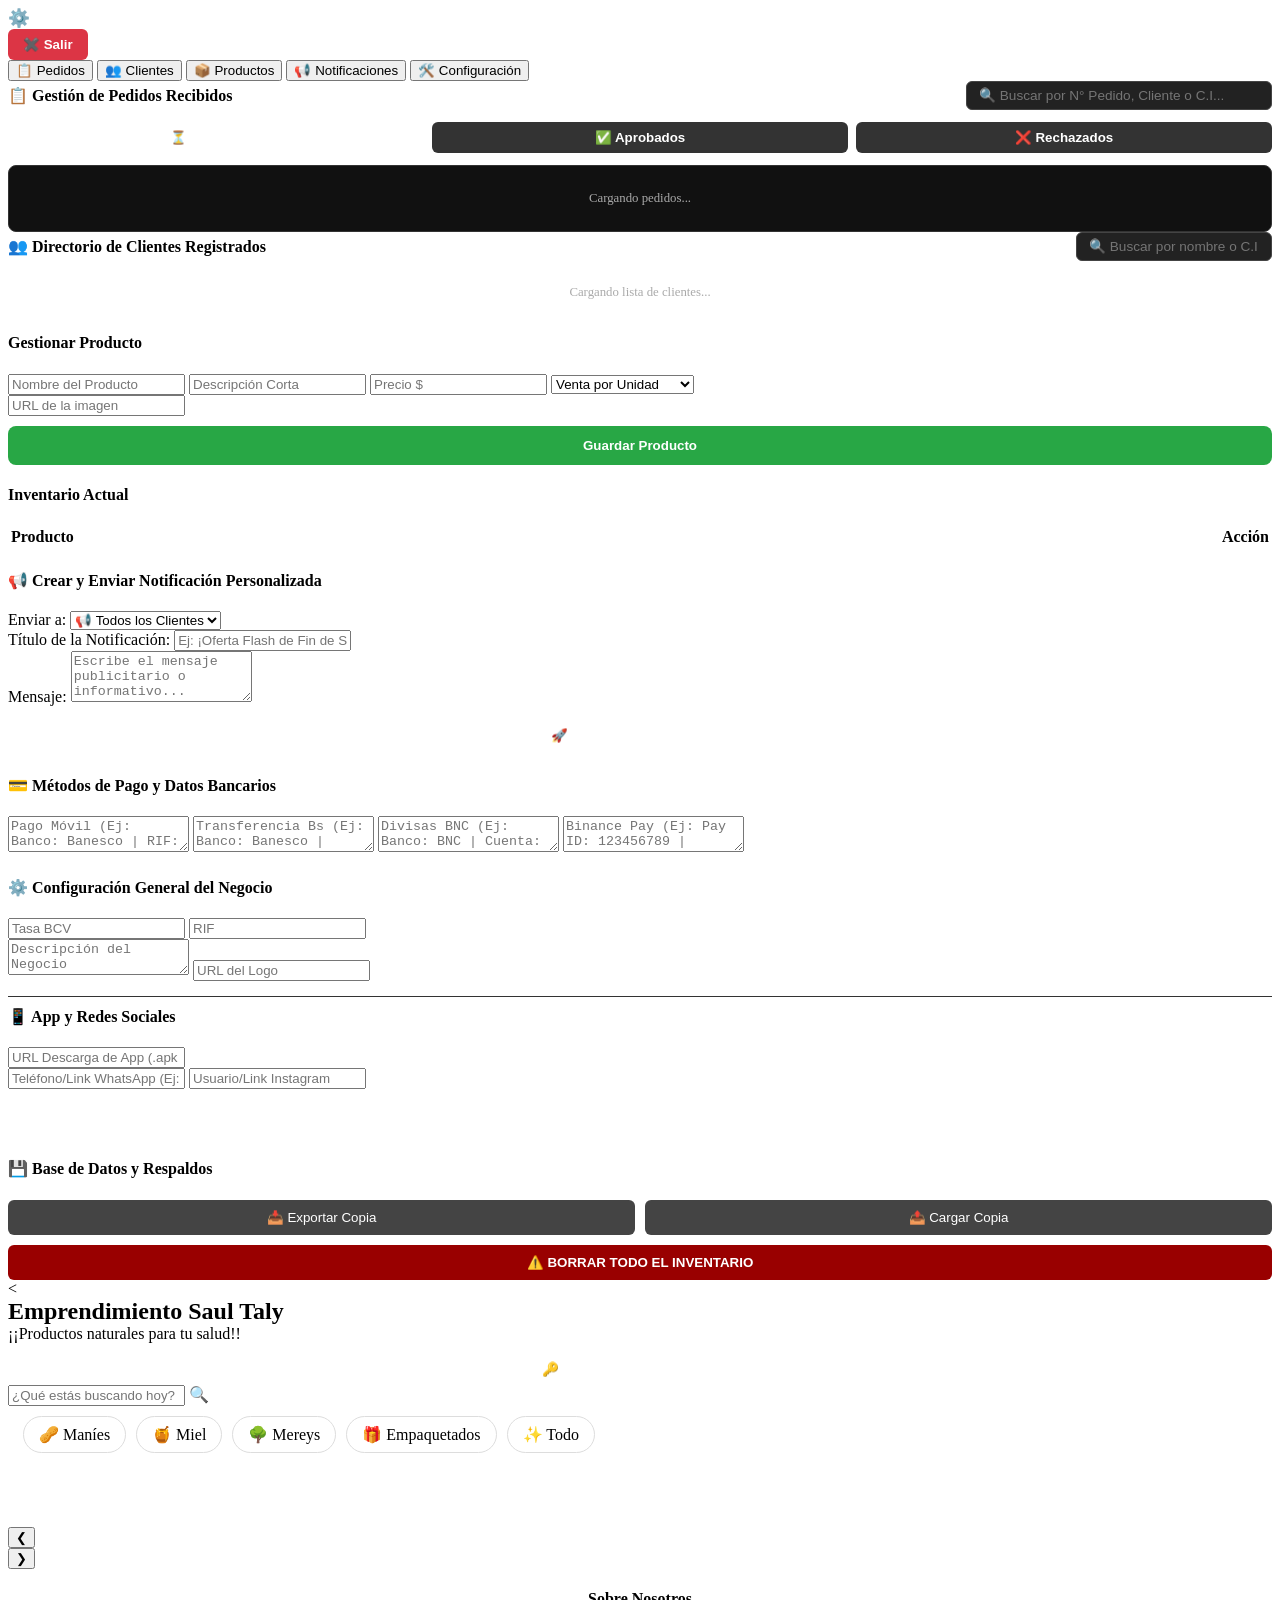
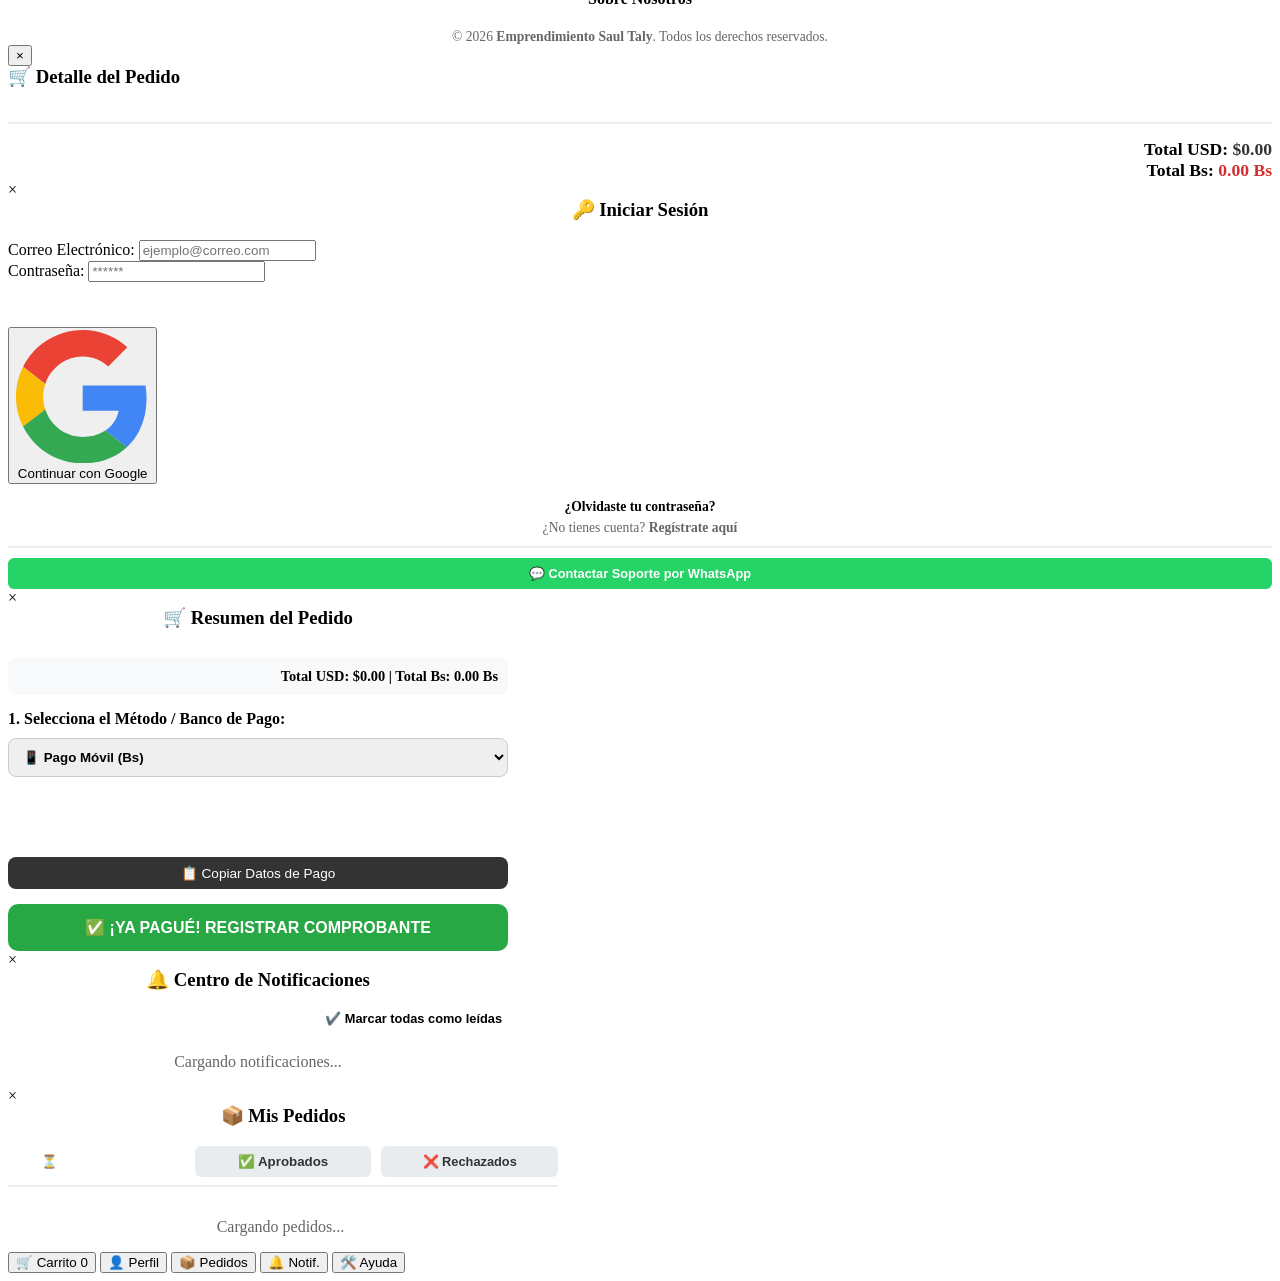
==== commit 01fe8706: "Add files via upload" ====
--- a/index.html
+++ b/index.html
@@ -2,636 +2,14 @@
 <html lang="es">
 <head>
     <meta charset="UTF-8">
-    <meta name="viewport" content="width=device-width, initial-scale=1.0">
+    <meta name="viewport" content="width=device-width, initial-scale=1.0, maximum-scale=1.0, user-scalable=no">
     <title>Emprendimiento Saul Taly - Oficial</title>
-
-
-    <script src="https://www.gstatic.com/firebasejs/9.17.1/firebase-app-compat.js"></script>
-    <script src="https://www.gstatic.com/firebasejs/9.17.1/firebase-database-compat.js"></script>
-    <script src="https://www.gstatic.com/firebasejs/9.17.1/firebase-auth-compat.js"></script>
     <link href="https://fonts.googleapis.com/css2?family=Poppins:wght@300;400;600&display=swap" rel="stylesheet">
 
-    <style>
-
-        body.modal-open .qty-badge,
-
-        /* Estilo mejorado para el botón de cerrar modal */
-        .btn-close, .close-btn, .modal-close {
-        position: absolute;
-        top: 12px;
-        right: 12px;
-        width: 36px;
-        height: 36px;
-        background-color: #f1f3f5;
-        color: #333333;
-        border: none;
-        border-radius: 50%;
-        font-size: 20px;
-        font-weight: bold;
-        display: flex;
-        align-items: center;
-        justify-content: center;
-        cursor: pointer;
-        box-shadow: 0 2px 5px rgba(0, 0, 0, 0.15);
-        z-index: 1000;
-        transition: all 0.2s ease;
-        }
-
-        /* Efecto al presionar o pasar el cursor */
-        .btn-close:active {
-        background-color: #e2e6ea;
-        transform: scale(0.95);
-        }
-
-                                 /* BOTÓN NATIVO ESTILO GOOGLE */
-                         .btn-google-native {
-                             width: 100%;
-                             height: 44px;
-                             background-color: #ffffff;
-                             border: 1px solid #dadce0;
-                             border-radius: 8px;
-                             display: flex;
-                             align-items: center;
-                             justify-content: center;
-                             gap: 12px;
-                             font-family: 'Poppins', sans-serif;
-                             font-size: 0.95rem;
-                             font-weight: 600;
-                             color: #3c4043;
-                             cursor: pointer;
-                             transition: background-color 0.2s, box-shadow 0.2s, border-color 0.2s;
-                             box-shadow: 0 1px 3px rgba(0,0,0,0.08);
-                         }
-
-                         .btn-google-native:hover {
-                             background-color: #f8f9fa;
-                             border-color: #d2e3fc;
-                             box-shadow: 0 2px 6px rgba(60,64,67,0.15);
-                         }
-
-                         .btn-google-native:active {
-                             background-color: #eee;
-                         }
-
-                         .google-icon {
-                             width: 20px;
-                             height: 20px;
-                         }
-                                 /* --- ESTILOS DEL PANEL ADMIN ORGANIZADO POR SECCIONES --- */
-                         #admin-panel {
-                             display: none;
-                             position: fixed;
-                             top: 0; left: 0; width: 100%; height: 100%;
-                             background: #121212;
-                             color: #fff;
-                             z-index: 7000;
-                             overflow-y: auto;
-                             box-sizing: border-box;
-                             padding: 0;
-                         }
-
-                         .admin-header-nav {
-                             background: #1a1a1a;
-                             padding: 15px;
-                             border-bottom: 2px solid var(--rojo);
-                             display: flex;
-                             justify-content: space-between;
-                             align-items: center;
-                             position: sticky;
-                             top: 0;
-                             z-index: 10;
-                         }
-
-                         .admin-nav-tabs {
-                             display: flex;
-                             gap: 8px;
-                             background: #1e1e1e;
-                             padding: 10px;
-                             overflow-x: auto;
-                             border-bottom: 1px solid #333;
-                         }
-
-                         .admin-tab-btn {
-                             background: #2b2b2b;
-                             color: #ccc;
-                             border: none;
-                             padding: 10px 16px;
-                             border-radius: 8px;
-                             font-weight: 600;
-                             font-size: 0.85rem;
-                             cursor: pointer;
-                             white-space: nowrap;
-                             transition: background 0.2s, color 0.2s;
-                         }
-
-                         .admin-tab-btn.active {
-                             background: var(--rojo);
-                             color: white;
-                         }
-
-                         .admin-section {
-                             display: none;
-                             padding: 20px;
-                             max-width: 900px;
-                             margin: 0 auto;
-                         }
-
-                         .admin-section.active {
-                             display: block;
-                         }
-
-                         .admin-card-box {
-                             background: #1e1e1e;
-                             padding: 18px;
-                             border-radius: 12px;
-                             border: 1px solid #333;
-                             margin-bottom: 20px;
-                         }
-
-                         .admin-card-box h4 {
-                             margin-top: 0;
-                             margin-bottom: 15px;
-                             color: #fff;
-                             border-bottom: 1px solid #333;
-                             padding-bottom: 8px;
-                         }
-
-                         .admin-grid-2 {
-                             display: grid;
-                             grid-template-columns: repeat(auto-fit, minmax(220px, 1fr));
-                             gap: 12px;
-                         }
-
-
-                                 /* --- DATOS BANCARIOS COPIABLES Y CHECKOUT --- */
-                         .datos-bancarios-card {
-                             background: #f8f9fa;
-                             border-left: 4px solid var(--rojo);
-                             padding: 12px;
-                             border-radius: 8px;
-                             margin: 12px 0;
-                             font-size: 0.85rem;
-                             position: relative;
-                             line-height: 1.6;
-                         }
-
-                         .btn-copiar-dato {
-                             background: var(--negro);
-                             color: white;
-                             border: none;
-                             padding: 2px 7px;
-                             border-radius: 4px;
-                             font-size: 0.75rem;
-                             cursor: pointer;
-                             margin-left: 5px;
-                         }
-
-                         .form-row {
-                             display: flex;
-                             gap: 10px;
-                         }
-
-                         .form-row .form-group {
-                             flex: 1;
-                         }
-
-                         .comprobante-preview {
-                             width: 100%;
-                             max-height: 140px;
-                             object-fit: contain;
-                             margin-top: 8px;
-                             border-radius: 6px;
-                             display: none;
-                             border: 1px dashed #ccc;
-                         }
-
-                              .modal-overlay {
-                     position: fixed;
-                     top: 0; left: 0; right: 0; bottom: 0;
-                     background-color: rgba(0, 0, 0, 0.6);
-                     display: flex;
-                     align-items: center;      /* Centrado vertical */
-                     justify-content: center; /* Centrado horizontal */
-                     z-index: 9999;
-                 }
-
-                 /* MODAL BASE */
-                 .modal {
-                     display: none;
-                     position: fixed;
-                     top: 0; left: 0; width: 100%; height: 100%;
-                     background: rgba(0, 0, 0, 0.8);
-                     z-index: 6000;
-                     overflow-y: auto;
-
-                     /* Agregado Flexbox para garantizar el centrado de los modales estándar */
-                     align-items: center;
-                     justify-content: center;
-                 }
-
-                 .modal-content {
-                     background: #ffffff;
-                     padding: 20px 25px;
-                     border-radius: 12px;
-                     width: 90%;
-                     max-width: 450px;
-                     box-shadow: 0 4px 15px rgba(0,0,0,0.2);
-                     margin: auto;
-                     max-height: 90vh;         /* Evita que sobresalga de la pantalla en teléfonos */
-                     overflow-y: auto;         /* Permite scroll interno si el contenido es muy largo */
-                     position: relative;
-                 }
-
-                                 .modal-header {
-                                     display: flex;
-                                     justify-content: space-between;
-                                     align-items: center;
-                                     border-bottom: 1px solid #eee;
-                                     padding-bottom: 10px;
-                                     margin-bottom: 15px;
-                                 }
-
-                                 .form-group {
-                                     margin-bottom: 12px;
-                                     display: flex;
-                                     flex-direction: column;
-                                 }
-
-                                 .form-group label {
-                                     font-size: 0.88rem;
-                                     font-weight: 600;
-                                     margin-bottom: 4px;
-                                 }
-
-                                 .form-group input, .form-group select {
-                                     padding: 10px;
-                                     border: 1px solid #ccc;
-                                     border-radius: 6px;
-                                     font-size: 0.95rem;
-                                 }
-
-                                :root {
-                                    --rojo: #e63946;
-                                    --rojo-oscuro: #c1121f;
-                                    --amarillo-pastel: #fef08a;
-                                    --amarillo-pastel-hover: #fef08a;
-                                    --amarillo-fondo: #fffbeb;
-                                    --negro: #1d3557;
-                                    --blanco: #ffffff;
-                                    --sombra: 0 6px 20px rgba(230, 57, 70, 0.15);
-                                }
-                                 /* ESTILOS DE MÉTODOS DE PAGO Y REPORTAR PAGO */
-                         .metodos-pago-grid {
-                             display: grid;
-                             grid-template-columns: repeat(auto-fit, minmax(100px, 1fr));
-                             gap: 10px;
-                             margin: 15px 0;
-                         }
-
-                         .metodo-card {
-                             border: 2px solid #eee;
-                             border-radius: 10px;
-                             padding: 10px;
-                             text-align: center;
-                             cursor: pointer;
-                             transition: all 0.2s ease;
-                             background: #f9f9f9;
-                             font-size: 0.85rem;
-                             font-weight: 600;
-                         }
-
-                         .metodo-card.active {
-                             border-color: var(--rojo);
-                             background: #fff0f1;
-                             color: var(--rojo);
-                         }
-
-                         .info-pago-box {
-                             background: var(--gris-claro);
-                             border-left: 4px solid var(--rojo);
-                             padding: 12px;
-                             border-radius: 6px;
-                             font-size: 0.85rem;
-                             margin: 15px 0;
-                             line-height: 1.4;
-                         }
-
-                         .info-pago-box strong {
-                             color: var(--negro);
-                         }
-
-                         .bcv-tasa-badge {
-                             display: inline-block;
-                             background: linear-gradient(135deg, #0052D4, #4364F7);;
-                             padding: 4px 10px;
-                             border-radius: 15px;
-                             font-size: 0.8rem;
-                             font-weight: 600;
-                             color:  #ffffff;
-                             margin-bottom: 10px;
-                         }
-
-                         /* --- OPCIONES DE ENVÍO Y ENTREGA --- */
-                         .envio-grid {
-                             display: grid;
-                             grid-template-columns: repeat(auto-fit, minmax(90px, 1fr));
-                             gap: 8px;
-                             margin: 10px 0;
-                         }
-
-                         .envio-card {
-                             border: 2px solid #ddd;
-                             border-radius: 8px;
-                             padding: 10px 5px;
-                             text-align: center;
-                             cursor: pointer;
-                             font-size: 0.8rem;
-                             font-weight: 600;
-                             background: #f8f9fa;
-                             transition: all 0.2s ease;
-                         }
-
-                         .envio-card.active {
-                             border-color: var(--rojo);
-                             background: #fff0f1;
-                             color: var(--rojo);
-                         }
-
-                         .campo-envio-dinamico {
-                             display: none;
-                             margin-top: 10px;
-                             animation: fadeIn 0.3s ease;
-                         }
-
-                         @keyframes fadeIn {
-                             from { opacity: 0; transform: translateY(-5px); }
-                             to { opacity: 1; transform: translateY(0); }
-                         }
-
-                                               /* --- FONDO GENERAL DE LA APP --- */
-                        html { scroll-behavior: smooth; }
-                        body {
-                            font-family: 'Poppins', sans-serif;
-                            background-color: var(--amarillo-fondo);
-                            background-image: radial-gradient(var(--amarillo-pastel) 1.5px, transparent 1.5px);
-                            background-size: 24px 24px;
-                            margin: 0;
-                            padding: 0;
-                            color: #2b2b2b;
-                            -webkit-tap-highlight-color: transparent;
-                            padding-bottom: 90px; /* Espacio reservado para el panel inferior */
-                        }
-                                 #admin-panel { display: none; background: #000; color: #fff; padding: 25px; border-bottom: 5px solid var(--rojo); z-index: 5000; position: relative; }
-                                 .admin-in { width: 95%; padding: 12px; margin-top: 8px; border-radius: 8px; border: 1px solid #444; background: #222; color: white; display: block; margin-bottom: 12px;}
-                       /* Ajuste de dimensiones del Header y del Logo */
-                    header {
-                        padding: 15px 15px;
-                        text-align: center;
-                        background: #ffffff;
-                        box-shadow: 0 4px 15px rgba(0, 0, 0, 0.08);
-                        border-bottom: 4px solid var(--rojo);
-                        border-bottom-left-radius: 25px;
-                        border-bottom-right-radius: 25px;
-                        display: flex;
-                        flex-direction: column;
-                        align-items: center;
-                    }
-
-                    /* Control del contenedor de la imagen */
-                    .logo-btn {
-                        width: 80px;          /* Ajusta el ancho deseado */
-                        height: 80px;         /* Ajusta la altura deseada */
-                        margin: 0 auto 10px;  /* Centrado horizontal */
-                        display: flex;
-                        align-items: center;
-                        justify-content: center;
-                    }
-
-                    /* Restricción de la imagen dentro de su contenedor */
-                    #logo-img {
-                        max-width: 100%;
-                        max-height: 100%;
-                        object-fit: contain;  /* Mantiene las proporciones originales sin deformar */
-                        display: block;
-                    }
-                                 .search-container { width: 90%; max-width: 500px; margin: 20px auto; position: relative; }
-                                 .search-container input {
-                                     width: 100%; padding: 12px 45px 12px 20px; border-radius: 25px; border: 1px solid #ddd;
-                                     box-shadow: var(--sombra); outline: none; font-family: inherit; box-sizing: border-box;
-                                     background: white;
-                                 }
-                                 .search-icon { position: absolute; right: 15px; top: 50%; transform: translateY(-50%); color: var(--rojo); font-size: 1.2rem; }
-
-                                 .slider-container { width: 92%; margin: 20px auto; overflow: hidden; background: #fff; height: 220px; position: relative; border-radius: 25px; box-shadow: var(--sombra); touch-action: pan-y; }
-                                 .slider-track { display: flex; transition: transform 0.6s cubic-bezier(0.4, 0, 0.2, 1); height: 100%; }
-                                 .slide { min-width: 100%; height: 100%; display: flex; align-items: center; justify-content: center; cursor: pointer; position: relative; }
-                                 .slide img { height: 100%; width: 100%; object-fit: contain; padding: 10px; box-sizing: border-box; }
-
-                                 .slide-info { position: absolute; bottom: 10px; left: 50%; transform: translateX(-50%); background: var(--rojo); color: white; padding: 5px 15px; border-radius: 20px; text-align: center; white-space: nowrap; font-size: 0.9rem; font-weight: 600; box-shadow: 0 4px 10px rgba(0,0,0,0.2); }
-
-                                 .nav-btn { position: absolute; top: 50%; transform: translateY(-50%); background: rgba(0,0,0,0.4); color: white; border: none; padding: 15px 10px; cursor: pointer; border-radius: 5px; z-index: 10; font-weight: bold; }
-                                 .prev { left: 5px; } .next { right: 5px; }
-
-                                 .container { padding: 20px; max-width: 1000px; margin: auto; padding-bottom: 150px; }
-                                 .grid { display: grid; grid-template-columns: repeat(auto-fit, minmax(170px, 1fr)); gap: 20px; }
-                                /* --- TARJETAS DE PRODUCTO --- */
-                                .card {
-                                    border: 2px solid var(--amarillo-pastel);
-                                    border-radius: 20px;
-                                    padding: 15px;
-                                    text-align: center;
-                                    background: white;
-                                    box-shadow: var(--sombra);
-                                    transition: transform 0.2s ease, box-shadow 0.2s ease;
-                                    display: flex;
-                                    flex-direction: column;
-                                    justify-content: space-between;
-                                    position: relative;
-                                } .img-wrap { width: 100%; height: 150px; overflow: hidden; border-radius: 15px; margin-bottom: 10px; }
-                                 .card img { width: 100%; height: 100%; object-fit: cover; }
-
-                                 .price-bs { color: var(--rojo); font-weight: 700; font-size: 1.1rem; display: block; margin-top: 5px; }
-
-                                 .info-footer-box { background: white; padding: 20px; border-radius: 20px; margin-top: 30px; box-shadow: var(--sombra); }
-                                 .info-footer-box h4 { color: var(--negro); margin-top: 0; border-bottom: 2px solid var(--rojo); display: inline-block; padding-bottom: 5px; }
-
-                                 #cart-modal, #product-modal, #fs-overlay { display: none; position: fixed; top: 0; left: 0; width: 100%; height: 100%; background: rgba(0,0,0,0.8); z-index: 3000; overflow-y: auto; }
-                                 #fs-overlay { background: rgba(0,0,0,0.96); z-index: 9999; justify-content: center; align-items: center; }
-                                 #fs-img-src { max-width: 90%; max-height: 80%; border-radius: 15px; object-fit: contain; transition: opacity 0.5s ease; }
-
-                                 .btn-add-grid { background: var(--rojo); color: white; border: none; padding: 10px; border-radius: 15px; width: 100%; font-weight: 600; cursor: pointer; margin-top: 10px; }
-                                 .qty-badge { position: absolute; top: 10px; left: 10px; background: var(--rojo); color: white; padding: 4px 10px; border-radius: 12px; font-size: 0.8rem; font-weight: bold; box-shadow: 0 2px 5px rgba(0,0,0,0.2); }
-
-                                 .view-fs-btn { position: absolute; top: 10px; right: 10px; background: var(--rojo); color: white; width: 32px; height: 32px; border-radius: 50%; display: flex; align-items: center; justify-content: center; font-size: 16px; z-index: 15; cursor: pointer; border: 2px solid white; box-shadow: 0 2px 8px rgba(0,0,0,0.4); }
-                                  /* --- PANEL INFERIOR FIJO CON BOTONES ALTERNADOS --- */
-                        .bottom-panel-nav {
-                            position: fixed;
-                            bottom: 0;
-                            left: 0;
-                            width: 100%;
-                            z-index: 9999;
-                            background: #ffffff;
-                            border-top: 3px solid var(--rojo);
-                            box-shadow: 0 -4px 15px rgba(0, 0, 0, 0.12);
-                            display: flex;
-                            justify-content: space-around;
-                            align-items: center;
-                            padding: 8px 6px;
-                            box-sizing: border-box;
-                            overflow-x: auto;
-                            gap: 6px;
-                        }
-
-                        .bottom-panel-nav::-webkit-scrollbar {
-                            display: none;
-                        }
-
-                        /* ESTILO DE BOTONES EN EL PANEL INFERIOR */
-                        .btn-nav-bottom {
-                            flex: 1;
-                            min-width: 68px;
-                            display: flex;
-                            flex-direction: column;
-                            align-items: center;
-                            justify-content: center;
-                            border: none;
-                            padding: 8px 4px;
-                            border-radius: 12px;
-                            font-size: 0.72rem;
-                            font-weight: 700;
-                            cursor: pointer;
-                            transition: transform 0.15s ease, background-color 0.2s ease;
-                            position: relative;
-                            white-space: nowrap;
-                            text-decoration: none;
-                        }
-
-                        .btn-nav-bottom:active {
-                            transform: scale(0.92);
-                        }
-
-                        .btn-nav-bottom .nav-icon {
-                            font-size: 1.25rem;
-                            margin-bottom: 2px;
-                        }
-
-                        /* --- ALTERNANCIA DE COLORES (ROJO Y AMARILLO PASTEL) --- */
-                        /* Botones impares: ROJO con texto blanco */
-                        .bottom-panel-nav .btn-nav-bottom:nth-child(odd) {
-                            background-color: var(--rojo);
-                            color: #ffffff;
-                        }
-
-                        /* Botones pares: AMARILLO PASTEL con texto oscuro */
-                        .bottom-panel-nav .btn-nav-bottom:nth-child(even) {
-                            background-color: var(--amarillo-pastel);
-                            color: #1d3557;
-                            border: 1px solid #facc15;
-                        }
-
-                        /* BADGES / CONTADORES */
-                        .nav-badge {
-                            position: absolute;
-                            top: 2px;
-                            right: 8px;
-                            background: #1d3557;
-                            color: #ffffff;
-                            font-size: 0.65rem;
-                            padding: 2px 5px;
-                            border-radius: 50%;
-                            font-weight: 800;
-                        }
-
-                        body.modal-open .bottom-panel-nav {
-                            display: none !important;
-                        }
-                         .btn-ws {
-                           background: #d32f2f;
-                           color: white;
-                           border: none;
-                           padding: 15px;
-                           border-radius: 35px;
-                           width: 100%;
-                           font-weight: 700;
-                           cursor: pointer;
-                           text-transform: uppercase;
-
-                           /* Agrega estas propiedades para centrar y corregir el descuadre */
-                           box-sizing: border-box; /* Evita que el padding aumente el ancho total del botón */
-                           display: block;          /* Asegura comportamiento de bloque */
-                           margin: 0 auto;          /* Centra el elemento en su contenedor */
-                           text-align: center;      /* Centra el texto dentro del botón */
-                         }
-                                     .footer {
-                                       position: fixed;
-                                       bottom: 0;
-                                       left: 0;
-                                       width: 100%;
-                                       z-index: 9999;
-                                       background: transparent;
-                                       padding: 10px 0;
-                                       box-sizing: border-box;
-                                     }
-
-                                    .footer-content .btn-ws {
-                                       padding: 8px 16px !important;    /* Reduce la altura y el ancho interno */
-                                       font-size: 0.9rem !important;    /* Hace el texto un poco más pequeño */
-                                       border-radius: 8px !important;   /* Bordes más discretos */
-                                       max-width: 300px;                /* Controla el ancho máximo si es muy largo */
-                                       margin: 0 auto;                  /* Lo mantiene centrado */
-                                    }
-                                 .btn-confirmar-pago {
-                                     background: #28a745;
-                                     color: white;
-                                     border: none;
-                                     padding: 12px;
-                                     border-radius: 10px;
-                                     font-weight: bold;
-                                     width: 100%;
-                                     margin-top: 15px;
-                                     cursor: pointer;
-                                 }
-
-                                 .close-btn {
-                                     position: absolute;
-                                     top: 15px;
-                                     right: 20px;
-                                     font-size: 25px;
-                                     cursor: pointer;
-                                 }
-
-                                 table { width: 100%; color: white; border-collapse: collapse; margin-top: 15px; font-size: 0.8rem; }
-                                 th, td { border: 1px solid #333; padding: 8px; text-align: left; }
-
-                                 .filters-container {
-                                     display: flex;
-                                     gap: 10px;
-                                     overflow-x: auto;
-                                     padding: 10px 15px;
-                                     scrollbar-width: none;
-                                     margin-bottom: 10px;
-                                 }
-                                 .filters-container::-webkit-scrollbar { display: none; }
-
-                                 .filter-chip {
-                                     background: white;
-                                     color: var(--negro);
-                                     padding: 8px 18px;
-                                     border-radius: 20px;
-                                     font-size: 0.85rem;
-                                     font-weight: 600;
-                                     white-space: nowrap;
-                                     border: 1px solid #ddd;
-                                     box-shadow: 0 4px 10px rgba(0,0,0,0.1);
-                                     cursor: pointer;
-                                     transition: 0.3s;
-                                 }
-                                  <p style="text-align: center; font-size: 0.8rem; color: #777;">
-                             &copy; 2026 Emprendimiento Saul Taly. Todos los derechos reservados.
-                         </p>
-                               .filter-chip:active { transform: scale(0.95); background: var(--rojo); color: white; }
-
-    </style>
+        <link rel="stylesheet" href="css/main.css">
+        <link rel="stylesheet" href="css/components.css">
+        <link rel="stylesheet" href="css/admin.css">
+
 </head>
 <body onload="window.scrollTo(0,0); fetchTasaBCV();">
 
@@ -765,7 +143,18 @@
             </div>
             <textarea id="adm-desc" class="admin-in" rows="2" placeholder="Descripción del Negocio"></textarea>
             <input type="text" id="adm-logo-url" class="admin-in" placeholder="URL del Logo">
-            <button onclick="saveGlobalConfig()" style="width:100%; padding:12px; background:var(--rojo); color:white; border:none; border-radius:8px; font-weight:bold; cursor:pointer; margin-top:10px;">Actualizar Configuración</button>
+
+            <h4 style="margin-top: 15px; border-top: 1px solid #333; padding-top: 10px;">📱 App y Redes Sociales</h4>
+            <input type="text" id="adm-app-url" class="admin-in" placeholder="URL Descarga de App (.apk o enlace)">
+            <div class="admin-grid-2">
+                <input type="text" id="adm-ws-url" class="admin-in" placeholder="Teléfono/Link WhatsApp (Ej: 584120000000)">
+                <input type="text" id="adm-ig-url" class="admin-in" placeholder="Usuario/Link Instagram">
+
+            </div>
+
+            <button onclick="saveGlobalConfig()" style="width:100%; padding:12px; background:var(--rojo); color:white; border:none; border-radius:8px; font-weight:bold; cursor:pointer; margin-top:10px;">
+                Actualizar Configuración
+            </button>
         </div>
 
         <div class="admin-card-box">
@@ -800,7 +189,7 @@
     <div id="user-actions" style="display: none; flex-direction: column; justify-content: center; align-items: center; gap: 8px; margin-top: 10px;">
         <span id="user-display-name" style="font-size: 1rem; font-weight: 800; color: #d32f2f;"></span>
         <button onclick="logoutClient()" style="background: #dc3545; color: white; border: none; padding: 6px 14px; border-radius: 15px; font-weight: bold; cursor: pointer; font-size: 0.8rem;">
-            🚪 cerrar sesión
+            🏃‍♂️ Cerrar sesión
         </button>
 
     </div>
@@ -840,9 +229,20 @@
 <div class="container">
 
     <div class="grid" id="main-grid"></div>
-    <div class="info-footer-box">
+
+    <div class="info-footer-box" style="text-align: center;">
         <h4>Sobre Nosotros</h4>
         <p id="view-desc" style="white-space: pre-wrap; font-size: 0.9rem; color: #555;"></p>
+
+        <!-- Botón Dinámico de Descarga de App -->
+        <div id="view-app-container" style="margin: 15px 0 10px 0; display: none;">
+            <a id="view-app-btn" href="#" class="btn-download-app" download target="_blank" rel="noopener noreferrer">
+                📲 Descargar Aplicación Oficial
+            </a>
+        </div>
+
+        <!-- Redes Sociales Dinámicas -->
+        <div id="view-social-links" class="footer-social-links"></div>
     </div>
 
     <!-- Caja de Derechos Reservados -->
@@ -858,9 +258,10 @@
     <div class="modal-content" id="product-detail-content"></div>
 </div>
 
-<div id="fs-overlay">
-    <span style="position:absolute; top:20px; right:25px; color:white; font-size:40px; cursor:pointer;" onclick="closeSaulTalyFS()">&times;</span>
-    <img id="fs-img-src" src="">
+<!-- Modal / Overlay de Pantalla Completa -->
+<div id="fs-overlay" style="display:none; position:fixed; top:0; left:0; width:100vw; height:100vh; background:rgba(0,0,0,0.9); justify-content:center; align-items:center; z-index:99999;">
+    <button onclick="closeSaulTalyFS()" style="position:absolute; top:20px; right:25px; color:white; background:none; border:none; font-size:2.5rem; cursor:pointer;">&times;</button>
+    <img id="fs-img-src" src="" style="max-width:90%; max-height:85vh; object-fit:contain; transition:opacity 0.2s ease-in-out;">
 </div>
 
 <div id="cart-modal" class="modal">
@@ -1048,7 +449,9 @@
             </div>
 
             <button type="submit" id="btnGuardarPerfil" class="btn-ws" style="width:100%; font-size:0.95rem;">🚀 Registrarme</button>
-
+            <button type="button" id="btnEliminarCuenta" onclick="eliminarCuentaUsuario()" style="display: none; background-color: #dc3545; color: #ffffff; border: none; padding: 10px 15px; border-radius: 6px; font-weight: bold; cursor: pointer; margin-top: 15px; width: 100%;">
+                🗑️ Eliminar mi perfil y datos
+            </button>
         </form>
     </div>
 </div>
@@ -1260,2919 +663,31 @@
     </div>
 </div>
 
-<script>
-    const firebaseConfig = {
-      apiKey: "AIzaSyAwdXNniflYWXCGxJPCbBlFMr8NB09XgRY",
-      authDomain: "web-emprendimiento-saul-taly.firebaseapp.com",
-      databaseURL: "https://web-emprendimiento-saul-taly-default-rtdb.firebaseio.com",
-      projectId: "web-emprendimiento-saul-taly",
-      storageBucket: "web-emprendimiento-saul-taly.firebasestorage.app",
-      messagingSenderId: "1074941413246",
-      appId: "1:1074941413246:web:b943421f8e08c8b696152f"
-    };
-
-    firebase.initializeApp(firebaseConfig);
-    const db = firebase.database();
-
-    let currentConfig = {}, currentItems = [], cart = {}, slideIndex = 0, holdTimer, autoSlide, fsInterval, currentFsIndex = 0;
-
-
-// Configuración de la segunda Firebase (Insumos)
-const insumosConfig = {
-    apiKey: "AIzaSyD2XJbKggN2vNQP2qXBg7d32m_3QJB0h4w",
-    authDomain: "emprendimientosaultaly-f3291.firebaseapp.com",
-    databaseURL: "https://emprendimientosaultaly-f3291-default-rtdb.firebaseio.com",
-    projectId: "emprendimientosaultaly-f3291",
-    storageBucket: "emprendimientosaultaly-f3291.firebasestorage.app",
-    messagingSenderId: "421827246124",
-    appId: "1:421827246124:web:9d8c71a07b2728a8263989",
-    measurementId: "G-6YDZ4JSQDM"
-};
-
-
-// Se inicializa con el nombre 'appInsumos' para no interferir con la principal
-const appInsumos = firebase.initializeApp(insumosConfig, "appInsumos");
-const dbInsumos = appInsumos.database();
-
-// Variable global para guardar los insumos
-// Variable global para guardar los insumos
-let listaInsumos = [];
-
-// Escuchar la ruta exacta en Firebase: app_data -> insumos
-dbInsumos.ref('app_data/insumos').on('value', snapshot => {
-    const data = snapshot.val();
-    // Como en tu captura es un array (índices 0, 1, 2...), Object.values nos sirve perfecto
-    listaInsumos = data ? Object.values(data) : [];
-
-    // Si la función render ya existe al cargar los datos, refrescamos la vista
-    if (typeof render === 'function') {
-        render();
-    }
-});
-document.addEventListener('DOMContentLoaded', () => {
-  const inputBusqueda = document.getElementById('busqueda');
-  if (inputBusqueda) {
-    inputBusqueda.value = '';
-  }
-});
-function enviarNotificacionTelefono(titulo, mensaje) {
-    if (typeof reproducirSonidoNotificacion === "function") {
-        reproducirSonidoNotificacion();
-    }
-
-    if (!("Notification" in window)) return;
-
-    const iconoLogo = (typeof currentConfig !== "undefined" && currentConfig.logo)
-        ? currentConfig.logo
-        : "img/logo.png";
-
-    if (Notification.permission === "granted") {
-        mostrarNotificacionPush(titulo, mensaje, iconoLogo);
-    } else if (Notification.permission !== "denied") {
-        Notification.requestPermission().then(permission => {
-            if (permission === "granted") {
-                mostrarNotificacionPush(titulo, mensaje, iconoLogo);
-            }
-        });
-    }
-}
-
-function mostrarNotificacionPush(titulo, mensaje, iconoLogo) {
-    if ('serviceWorker' in navigator) {
-        navigator.serviceWorker.ready.then(registration => {
-            registration.showNotification(titulo, {
-                body: mensaje,
-                icon: iconoLogo,
-                badge: iconoLogo,
-                vibrate: [200, 100, 200],
-                tag: 'notif-saul-taly',
-                renotify: true,
-                requireInteraction: true // Mantiene la notificación visible en la barra
-            });
-        });
-    } else {
-        try {
-            new Notification(titulo, { body: mensaje, icon: iconoLogo });
-        } catch (e) {
-            console.error("Error mostrando notificación:", e);
-        }
-    }
-}
-function reproducirSonidoNotificacion() {
-    try {
-        const audioCtx = new (window.AudioContext || window.webkitAudioContext)();
-        const oscillator = audioCtx.createOscillator();
-        const gainNode = audioCtx.createGain();
-
-        oscillator.type = 'sine';
-        oscillator.frequency.setValueAtTime(880, audioCtx.currentTime); // Nota La5
-        gainNode.gain.setValueAtTime(0.3, audioCtx.currentTime);
-
-        oscillator.connect(gainNode);
-        gainNode.connect(audioCtx.destination);
-
-        oscillator.start();
-        oscillator.stop(audioCtx.currentTime + 0.5); // Sonido de 0.5 segundos
-    } catch (e) {
-        console.warn("No se pudo emitir el tono de notificación:", e);
-    }
-}
-// 1. Solicita permiso al usuario para enviar notificaciones (Optimizado para WebView)
-function solicitarPermisoNotificaciones() {
-    // Si la API de Notificaciones Web no está disponible (común en WebView)
-    if (!("Notification" in window)) {
-        console.log("ℹ️ Las notificaciones del sistema se gestionan a nivel nativo en Android.");
-        // Intentamos registrar el Service Worker si existe en tu app
-        if ('serviceWorker' in navigator) {
-            registrarServiceWorker();
-        }
-        return; // Salimos silenciosamente sin mostrar ningún alert()
-    }
-
-    // Si el navegador o WebView sí soporta la API Notification
-    Notification.requestPermission().then(permission => {
-        if (permission === "granted") {
-            console.log("✅ Permiso de notificaciones concedido.");
-            registrarServiceWorker();
-        } else if (permission === "denied") {
-            console.log("⚠️ Permiso de notificaciones denegado en la web.");
-        }
-    }).catch(err => {
-        console.log("Error al solicitar permiso en WebView:", err);
-    });
-}
-// Función para registrar el Service Worker con tus logs originales
-function registrarServiceWorker() {
-    // Los Service Workers requieren HTTPS o localhost
-    if ('serviceWorker' in navigator && window.location.protocol !== 'file:') {
-        navigator.serviceWorker.register('sw.js')
-            .then(reg => {
-                console.log('✅ Service Worker registrado con éxito:', reg);
-            })
-            .catch(err => {
-                console.warn('⚠️ Error al registrar Service Worker:', err);
-            });
-    } else {
-        console.log('ℹ️ Service Worker ignorado (entorno local file:// o no compatible).');
-    }
-}
-
-// Solicitar permiso de notificaciones a visitantes no registrados
-function solicitarPermisosVisitante() {
-    if ("Notification" in window) {
-        if (Notification.permission === "default") {
-            Notification.requestPermission().then(permission => {
-                if (permission === "granted") {
-                    console.log("Notificaciones permitidas por el visitante.");
-                    registrarServiceWorker();
-                }
-            });
-        } else if (Notification.permission === "granted") {
-            registrarServiceWorker();
-        }
-    }
-}
-
-// Ejecutar automáticamente al cargar la página si no hay sesión iniciada
-document.addEventListener('DOMContentLoaded', () => {
-    if (!firebase.auth().currentUser) {
-        solicitarPermisosVisitante();
-    }
-});
-firebase.auth().onAuthStateChanged((user) => {
-    const userInfoElem = document.getElementById('user-info');
-    const userNameElem = document.getElementById('user-display-name');
-
-    if (user) {
-        solicitarPermisoNotificaciones();
-        // Muestra la barra de acciones de usuario autenticado
-        document.getElementById('user-bar').style.display = 'none';
-        document.getElementById('user-actions').style.display = 'flex';
-
-        // Cerrar modales de autenticación si estuvieran abiertos
-        toggleAuthModal(false);
-        if (typeof cerrarModalPerfil === 'function') cerrarModalPerfil();
-
-        // Buscar primero por el correo del usuario registrado para evitar duplicados entre Google y Email
-        db.ref('usuarios').orderByChild('correo').equalTo(user.email).once('value').then(snapshot => {
-            let data = null;
-
-            if (snapshot.exists()) {
-                const userData = snapshot.val();
-                const key = Object.keys(userData)[0];
-                data = userData[key];
-
-                // Si entró con un UID distinto (ej. Google), vinculamos los datos al UID actual
-                if (key !== user.uid) {
-                    db.ref('usuarios/' + user.uid).set(data);
-                }
-            }
-
-            let nombreMostrar = "";
-
-            if (data && data.nombre) {
-                nombreMostrar = data.nombre;
-            } else if (user.displayName) {
-                nombreMostrar = user.displayName;
-            } else if (user.email) {
-                nombreMostrar = user.email.split('@')[0];
-            }
-
-            if (nombreMostrar) {
-                // Hacer visible el contenedor del nombre y asignar el mensaje
-                if (userInfoElem) userInfoElem.style.display = 'flex';
-                if (userNameElem) userNameElem.innerText = "¡Bienvenid@, " + nombreMostrar + "!";
-
-            }
-
-            if (!data) {
-                // Si es un usuario nuevo (por Google o correo sin perfil), desplegar el registro
-                if (document.getElementById('modalPerfil')) {
-                    document.getElementById('perfilCorreo').value = user.email || "";
-                    if (user.displayName) document.getElementById('perfilNombre').value = user.displayName;
-                    document.getElementById('modalPerfil').style.display = 'block';
-                }
-            }
-            escucharNotificacionesCliente(user.uid);
-        });
-    } else {
-        // No hay usuario activo: Muestra la barra de inicio de sesión
-        document.getElementById('user-bar').style.display = 'flex';
-        document.getElementById('user-actions').style.display = 'none';
-
-        if (userInfoElem) userInfoElem.style.display = 'none';
-        if (userNameElem) userNameElem.innerText = "";
-    }
-});
-db.ref('pedidos').on('child_added', snapshot => {
-    const nuevoPedido = snapshot.val();
-    if (!nuevoPedido) return;
-
-    const fechaPedido = new Date(nuevoPedido.fechaRegistro || Date.now()).getTime();
-    const ahora = new Date().getTime();
-
-    // Solo notifica pedidos creados dentro de los últimos 15 segundos
-    if (ahora - fechaPedido < 15000) {
-        const usuarioActual = firebase.auth().currentUser;
-
-        if (usuarioActual) {
-            db.ref('usuarios/' + usuarioActual.uid).once('value').then(s => {
-                const u = s.val();
-                if ((u && u.rol === 'admin') || usuarioActual.email === 'emprendimientosaultaly@gmail.com') {
-                    const montoUSD = nuevoPedido.pago && nuevoPedido.pago.montoUSD
-                        ? parseFloat(nuevoPedido.pago.montoUSD).toFixed(2)
-                        : "0.00";
-
-                    enviarNotificacionTelefono(
-                        "🚨 ¡NUEVO PEDIDO RECIBIDO!",
-                        `Pedido: ${nuevoPedido.idPedido || 'Nuevo'} por $${montoUSD}`
-                    );
-                }
-            });
-        }
-    }
-});
-
-// Agregar esta función auxiliar dentro de tu script
-function gestionarSesionBottom() {
-    if (firebase.auth().currentUser) {
-        logoutClient();
-    } else {
-        toggleAuthModal(true);
-    }
-}
-
-// Actualizar la función existente onAuthStateChanged
-firebase.auth().onAuthStateChanged((user) => {
-    const userInfoElem = document.getElementById('user-info');
-    const userNameElem = document.getElementById('user-display-name');
-    const iconSesion = document.getElementById('icon-sesion-bottom');
-    const txtSesion = document.getElementById('txt-sesion-bottom');
-
-    if (user) {
-        if (iconSesion) iconSesion.innerText = "🚪";
-        if (txtSesion) txtSesion.innerText = "Salir";
-
-        db.ref('usuarios').orderByChild('correo').equalTo(user.email).once('value').then(snapshot => {
-            let data = null;
-            if (snapshot.exists()) {
-                const userData = snapshot.val();
-                data = userData[Object.keys(userData)[0]];
-            }
-            let nombreMostrar = (data && data.nombre) ? data.nombre : (user.displayName || user.email.split('@')[0]);
-
-
-            escucharNotificacionesCliente(user.uid);
-        });
-    } else {
-        if (iconSesion) iconSesion.innerText = "🔑";
-        if (txtSesion) txtSesion.innerText = "Entrar";
-
-        if (userInfoElem) userInfoElem.style.display = 'none';
-        if (userNameElem) userNameElem.innerText = "";
-    }
-});
-// Escuchar notificaciones personales del Cliente Autenticado (Aprobados, Rechazados, Mensajes)
-function escucharNotificacionesCliente(uid) {
-    db.ref(`notificaciones_cliente/${uid}`).on('value', snapshot => {
-        const data = snapshot.val();
-        if (!data) {
-            actualizarBadgeNotificaciones(0);
-            return;
-        }
-
-        const lista = Object.keys(data).map(k => ({ id: k, ...data[k] }));
-        const noLeidas = lista.filter(n => !n.leido).length;
-
-        actualizarBadgeNotificaciones(noLeidas);
-
-        // Si la última notificación no leída es reciente, mostrarla en la barra
-        const ultima = lista[lista.length - 1];
-        if (ultima && !ultima.leido) {
-            const fechaNotif = new Date(ultima.fecha).getTime();
-            if (new Date().getTime() - fechaNotif < 15000) {
-                enviarNotificacionTelefono(ultima.titulo, ultima.mensaje);
-            }
-        }
-    });
-}
-
-function actualizarBadgeNotificaciones(cant) {
-    const badge = document.getElementById('notif-badge-client');
-    if (badge) {
-        if (cant > 0) {
-            badge.innerText = cant;
-            badge.style.display = 'flex';
-        } else {
-            badge.style.display = 'none';
-        }
-    }
-}
-// Función para alternar la visibilidad del menú
-function toggleUserMenu() {
-    const container = document.getElementById('user-actions');
-    if (container) {
-        container.classList.toggle('open');
-    }
-}
-
-// Función auxiliar para ejecutar la acción elegida y cerrar el menú inmediatamente
-function ejecutarOpcionMenu(funcionOpcion) {
-    const container = document.getElementById('user-actions');
-    if (container) {
-        container.classList.remove('open'); // Cierra el menú desplegable
-    }
-    if (typeof funcionOpcion === 'function') {
-        funcionOpcion(); // Ejecuta la función solicitada
-    }
-}
-
-function generarHtmlFactura(pedido) {
-    let tablaFilas = "";
-    let subtotalUSD = 0;
-
-    for (let key in pedido.items) {
-        const item = pedido.items[key];
-        const totalLinea = item.p * item.c;
-        subtotalUSD += totalLinea;
-
-        tablaFilas += `
-            <tr>
-                <td style="padding:6px; border:1px solid #ddd;">${item.n}</td>
-                <td style="padding:6px; border:1px solid #ddd; text-align:center;">${item.c} ${item.u}</td>
-                <td style="padding:6px; border:1px solid #ddd; text-align:right;">$${parseFloat(item.p).toFixed(2)}</td>
-                <td style="padding:6px; border:1px solid #ddd; text-align:right;">$${totalLinea.toFixed(2)}</td>
-            </tr>
-        `;
-    }
-
-    const tasa = currentConfig.tasa || 1;
-    const totalBs = subtotalUSD * tasa;
-
-    return `
-        <div id="factura-print" style="font-family: Arial, sans-serif; padding:20px; color:#333; max-width:600px; margin:auto; background:#fff; border:1px solid #ccc;">
-            <div style="text-align:center; border-bottom:2px solid #e63946; padding-bottom:10px; margin-bottom:15px;">
-                <h2 style="margin:0; color:#1d3557;">Emprendimiento Saul Taly</h2>
-                <p style="margin:2px 0; font-size:0.85rem;">RIF: ${currentConfig.rif || 'J-504752800'}</p>
-                <small>¡¡Productos naturales para tu salud!!</small>
-            </div>
-
-            <div style="display:flex; justify-content:space-between; margin-bottom:15px; font-size:0.85rem;">
-                <div>
-                    <strong>CLIENTE:</strong> ${pedido.cliente.nombre}<br>
-                    <strong>C.I / RIF:</strong> ${pedido.cliente.cedula}<br>
-                    <strong>TELÉFONO:</strong> ${pedido.cliente.telefono}
-                </div>
-                <div style="text-align:right;">
-                    <strong>PEDIDO NRO:</strong> ${pedido.idPedido}<br>
-                    <strong>FECHA:</strong> ${new Date(pedido.fechaRegistro).toLocaleDateString()}<br>
-                    <strong>ESTADO:</strong> <span style="color:green; font-weight:bold;">APROBADO</span>
-                </div>
-            </div>
-
-            <table style="width:100%; border-collapse:collapse; margin-bottom:15px; font-size:0.85rem; color:#000;">
-                <thead>
-                    <tr style="background:#f8f9fa;">
-                        <th style="padding:6px; border:1px solid #ddd; text-align:left;">Producto</th>
-                        <th style="padding:6px; border:1px solid #ddd; text-align:center;">Cant.</th>
-                        <th style="padding:6px; border:1px solid #ddd; text-align:right;">P.Unit ($)</th>
-                        <th style="padding:6px; border:1px solid #ddd; text-align:right;">Total ($)</th>
-                    </tr>
-                </thead>
-                <tbody>
-                    ${tablaFilas}
-                </tbody>
-            </table>
-
-            <div style="text-align:right; font-size:0.9rem; border-top:1px solid #ddd; padding-top:10px;">
-                <p style="margin:3px 0;"><strong>TOTAL USD:</strong> $${subtotalUSD.toFixed(2)}</p>
-                <p style="margin:3px 0;"><strong>TASA BCV:</strong> ${tasa.toFixed(2)} Bs/$</p>
-                <h3 style="margin:5px 0; color:#e63946;">TOTAL BS: ${totalBs.toFixed(2)} Bs</h3>
-            </div>
-
-            <div style="margin-top:20px; font-size:0.75rem; text-align:center; color:#777;">
-                <p>Forma de Pago: ${pedido.pago.metodo} (Ref: ${pedido.pago.referencia})</p>
-                <p>¡Gracias por su compra!</p>
-            </div>
-        </div>
-    `;
-}
-
-function verReciboDigital(orderId) {
-    db.ref(`pedidos/${orderId}`).once('value').then(snapshot => {
-        const pedido = snapshot.val();
-
-        if (!pedido || !pedido.facturaHtml) {
-            alert("La factura aún no se encuentra disponible.");
-            return;
-        }
-
-        // 1. Verificar o crear el contenedor del recibo en el DOM
-        let contenedorModal = document.getElementById('modal-recibo-digital');
-        if (!contenedorModal) {
-            contenedorModal = document.createElement('div');
-            contenedorModal.id = 'modal-recibo-digital';
-            document.body.appendChild(contenedorModal);
-        }
-
-        // 2. Estilos para que cubra la pantalla completa sobre la app
-        contenedorModal.style.cssText = `
-            position: fixed;
-            top: 0;
-            left: 0;
-            width: 100%;
-            height: 100%;
-            background: #f8f9fa;
-            z-index: 999999;
-            overflow-y: auto;
-            padding: 15px;
-            padding-bottom: 90px;
-            box-sizing: border-box;
-            display: block;
-        `;
-
-        // 3. Estilos de la barra de botones fija en la parte inferior
-        const estilosBarra = `
-            <style>
-                .footer-nav-recibo {
-                    position: fixed;
-                    bottom: 0;
-                    left: 0;
-                    right: 0;
-                    width: 100%;
-                    background: #1d3557;
-                    padding: 12px 20px;
-                    display: flex;
-                    justify-content: space-between;
-                    align-items: center;
-                    box-shadow: 0 -2px 10px rgba(0,0,0,0.2);
-                    z-index: 1000000;
-                    box-sizing: border-box;
-                }
-                .btn-volver-recibo {
-                    background: #e63946;
-                    color: #ffffff;
-                    border: none;
-                    padding: 10px 18px;
-                    border-radius: 8px;
-                    font-weight: bold;
-                    cursor: pointer;
-                    font-size: 0.95rem;
-                }
-                .btn-imprimir-recibo {
-                    background: #ffffff;
-                    color: #1d3557;
-                    border: none;
-                    padding: 10px 16px;
-                    border-radius: 8px;
-                    font-weight: bold;
-                    cursor: pointer;
-                    font-size: 0.9rem;
-                }
-                @media print {
-                    .footer-nav-recibo { display: none !important; }
-                    #modal-recibo-digital { padding-bottom: 0 !important; }
-                }
-            </style>
-        `;
-
-        // 4. Inyectar el HTML del recibo y los botones
-        contenedorModal.innerHTML = `
-            ${estilosBarra}
-            <div class="contenido-factura">
-                ${pedido.facturaHtml}
-            </div>
-
-            <div class="footer-nav-recibo">
-                <button class="btn-volver-recibo" onclick="cerrarReciboDigital()">
-                    ⬅️ Regresar a la App
-                </button>
-                <button class="btn-imprimir-recibo" onclick="window.print()">
-                    🖨️ Imprimir
-                </button>
-            </div>
-        `;
-    });
-}
-
-// Función para cerrar el recibo y volver inmediatamente a la App
-function cerrarReciboDigital() {
-    const contenedorModal = document.getElementById('modal-recibo-digital');
-    if (contenedorModal) {
-        contenedorModal.style.display = 'none';
-        contenedorModal.innerHTML = ''; // Limpia el contenido
-    }
-}
-
-function normalizarTexto(texto) {
-    if (!texto) return "";
-    return texto
-        .toLowerCase()
-        .normalize("NFD")
-        .replace(/[\u0300-\u036f]/g, "") // Remueve tildes (ej: Maní -> mani)
-        .trim();
-}
-
-function obtenerStockPorNombre(nombreProducto) {
-    if (!nombreProducto || !listaInsumos || listaInsumos.length === 0) return 0;
-
-    const prodLimpio = normalizarTexto(nombreProducto);
-
-    // 1. Detección de porciones en gramos (g) o mililitros (ml) Ej: "50g", "250 ml", "500ml"
-    const matchPorcion = prodLimpio.match(/(\d+(?:\.\d+)?)\s*(g|ml)\b/);
-
-    if (matchPorcion) {
-        const porcion = parseFloat(matchPorcion[1]); // Extrae la cantidad (Ej: 50, 250, 500)
-
-        // Extraer la primera palabra para identificar el insumo (Ej: "miel", "merey", "mani")
-        const palabraClave = prodLimpio.split(' ')[0];
-
-        // Buscar en la base de datos de insumos
-        const insumoMateriaPrima = listaInsumos.find(insumo => {
-            if (!insumo || !insumo.n) return false;
-            const insumoLimpio = normalizarTexto(insumo.n);
-            return insumoLimpio.includes(palabraClave);
-        });
-
-        if (insumoMateriaPrima) {
-            const stockTotal = parseFloat(insumoMateriaPrima.s || 0); // Ej: 8.675 (Kg o Litros)
-
-            // Convertir Kg/Litros a Gramos/Mililitros
-            const stockEnUnidadesMenores = stockTotal * 1000;
-
-            // Calcular cuántos frascos/empaques salen
-            return Math.floor(stockEnUnidadesMenores / porcion);
-        }
-    }
-
-    // 2. Búsqueda directa por coincidencia de palabras (para productos sin porciones o directos)
-    const insumoDirecto = listaInsumos.find(insumo => {
-        if (!insumo || !insumo.n) return false;
-        const insumoLimpio = normalizarTexto(insumo.n);
-
-        // Compara si comparten la primera palabra clave principal (Ej: "miel")
-        const primeraPalabraProd = prodLimpio.split(' ')[0];
-        const primeraPalabraInsumo = insumoLimpio.split(' ')[0];
-
-        return primeraPalabraProd === primeraPalabraInsumo ||
-               prodLimpio.includes(insumoLimpio) ||
-               insumoLimpio.includes(prodLimpio);
-    });
-
-    return insumoDirecto ? parseFloat(insumoDirecto.s || 0) : 0;
-}
-
- async function fetchTasaBCV() {
-    const urlPrincipal = 'https://pydolarve.org/api/v1/dollar?monitor=bcv';
-    const urlRespaldo = 'https://ve.dolarapi.com/v1/dolares/oficial';
-
-    // 1. Intentar con la API Principal (PyDolarVE)
-    try {
-        const response = await fetch(urlPrincipal, { cache: 'no-store' });
-        if (!response.ok) throw new Error(`Error HTTP Principal: ${response.status}`);
-
-        const data = await response.json();
-        const tasaOficial = data.price;
-
-        if (tasaOficial && tasaOficial > 0) {
-            await db.ref('config/tasa').set(tasaOficial);
-            console.log("Tasa BCV actualizada (API Principal):", tasaOficial);
-            return; // Éxito en la principal, termina la función
-        }
-        throw new Error("Respuesta inválida de la API Principal");
-    } catch (errorPrincipal) {
-        console.warn("Falla en API principal, intentando con API de respaldo...", errorPrincipal.message);
-    }
-
-    // 2. Intentar con la API de Respaldo (DolarApi VE)
-    try {
-        const responseRespaldo = await fetch(urlRespaldo, { cache: 'no-store' });
-        if (!responseRespaldo.ok) throw new Error(`Error HTTP Respaldo: ${responseRespaldo.status}`);
-
-        const dataRespaldo = await responseRespaldo.json();
-        // DolarApi entrega el precio en el campo dataRespaldo.promedio
-        const tasaRespaldo = dataRespaldo.promedio;
-
-        if (tasaRespaldo && tasaRespaldo > 0) {
-            await db.ref('config/tasa').set(tasaRespaldo);
-            console.log("Tasa BCV actualizada (API Respaldo):", tasaRespaldo);
-        } else {
-            console.error("No se pudo obtener un valor válido de la API de respaldo.");
-        }
-    } catch (errorRespaldo) {
-        console.error("Error crítico: Fallaron ambas APIs para obtener la tasa del BCV.", errorRespaldo);
-    }
-}
- db.ref('config').on('value', s => {
-    currentConfig = s.val() || { tasa: 1, rif: '', logo: '', desc: '' };
-
-    // Vistas públicas
-    if(document.getElementById('tasa-view')) document.getElementById('tasa-view').innerText = parseFloat(currentConfig.tasa || 0).toFixed(2);
-    if(document.getElementById('rif-view')) document.getElementById('rif-view').innerText = "RIF: " + (currentConfig.rif || "");
-    if(document.getElementById('view-desc')) document.getElementById('view-desc').innerText = currentConfig.desc || "";
-
-    // Campos del Panel Admin
-    if(document.getElementById('adm-tasa')) document.getElementById('adm-tasa').value = currentConfig.tasa || "";
-    if(document.getElementById('adm-rif')) document.getElementById('adm-rif').value = currentConfig.rif || "";
-    if(document.getElementById('adm-desc')) document.getElementById('adm-desc').value = currentConfig.desc || "";
-    if(document.getElementById('adm-logo-url')) document.getElementById('adm-logo-url').value = currentConfig.logo || "";
-
-    // Métodos de Pago Admin
-    if(document.getElementById('adm-pago-movil')) document.getElementById('adm-pago-movil').value = currentConfig.pagoMovil || "";
-    if(document.getElementById('adm-transferencia')) document.getElementById('adm-transferencia').value = currentConfig.transferencia || "";
-    if(document.getElementById('adm-bnc')) document.getElementById('adm-bnc').value = currentConfig.bnc || "";
-    if(document.getElementById('adm-binance')) document.getElementById('adm-binance').value = currentConfig.binance || "";
-
-    // Carga exclusiva de Logo desde URL de Configuración
-    const logoImg = document.getElementById('logo-img');
-    const logoTxt = document.getElementById('logo-txt');
-
-    if (logoImg) {
-        if (currentConfig.logo && currentConfig.logo.trim() !== "") {
-            // Si hay una URL guardada en la configuración, la usa directamente
-            logoImg.src = currentConfig.logo;
-            logoImg.style.display = 'block';
-            if (logoTxt) logoTxt.style.display = 'none';
-        } else {
-            // Si no hay URL en la configuración, oculta la etiqueta <img>
-            logoImg.src = "";
-            logoImg.style.display = 'none';
-            if (logoTxt) logoTxt.style.display = 'block';
-        }
-    }
-
-    render();
-});
-
-    db.ref('productos').on('value', s => {
-        const data = s.val();
-        currentItems = data ? Object.values(data) : [];
-        render();
-        initSlider();
-    });
-
-    function quickSearch(termino) {
-    document.getElementById('busqueda').value = termino;
-    // Forzamos el render con scroll porque el usuario hizo un clic explícito
-    render(true);
-}
-
-function render(debeMoverPantalla = false) {
-    const inputBusqueda = document.getElementById('busqueda');
-    if (!inputBusqueda) return;
-
-    const busqueda = inputBusqueda.value.toLowerCase().trim();
-    const grid = document.getElementById('main-grid');
-    grid.innerHTML = "";
-
-    let encontrados = 0;
-
-    currentItems.forEach(p => {
-
-        if (p.n.toLowerCase().includes(busqueda)) {
-            const itemInCart = cart[p.id];
-            const qtyDisplay = itemInCart ? `<div class="qty-badge">${itemInCart.c} ${itemInCart.u}</div>` : "";
-            const btnTrash = itemInCart ? `<button onclick="deleteCartItem('${p.id}')" style="background:#dc3545; color:white; border:none; padding:10px 12px; border-radius:15px; margin-top:10px; cursor:pointer; font-size:0.9rem;" title="Quitar producto">🗑️</button>` : "";
-
-            // Lógica de stock
-            const stockRaw = obtenerStockPorNombre(p.n);
-            const stockNum = Number(stockRaw) || 0;
-            const stockFormateado = stockNum.toFixed(2);
-            const sinStock = stockNum <= 0;
-
-            const badgeStock = `<span style="background:${sinStock ? '#dc3545' : '#28a745'}; color:white; padding:3px 8px; border-radius:10px; font-size:0.75rem; font-weight:bold; display:inline-block; margin-top:4px;">
-                ${sinStock ? 'Agotado' : `Stock: ${stockFormateado} ${p.tipo === 'peso' ? 'Kg' : 'Und'}`}
-            </span>`;
-
-            const btnAdd = sinStock
-                ? `<button disabled style="flex:1; background:#888; color:white; border:none; padding:10px; border-radius:12px; cursor:not-allowed;">Agotado</button>`
-                : `<button class="btn-add-grid" onclick="openProductDetail('${p.id}')" style="flex:1;">Añadir al Carrito</button>`;
-
-            grid.innerHTML += `
-                <div class="card" id="prod-${p.id}">
-                    ${qtyDisplay}
-                    <div class="img-wrap" onclick="openProductDetail('${p.id}')">
-                        <img src="${p.i || 'https://via.placeholder.com/150'}">
-                        
-                    </div>
-                    <div>
-                        <h4 style="margin:5px 0">${p.n}</h4>
-                        ${badgeStock}
-                        <span class="price-bs">${(p.p * (currentConfig.tasa || 1)).toFixed(2)} Bs</span>
-                        <small style="color:grey;">$${p.p} / ${p.tipo === 'peso' ? 'Kg' : 'Und'}</small>
-                    </div>
-                    <div style="display:flex; gap:5px;">
-                        ${btnAdd}
-                        ${btnTrash}
-                    </div>
-                </div>`;
-            encontrados++;
-        }
-    });
-
-    if (debeMoverPantalla && encontrados > 0) {
-        grid.scrollIntoView({ behavior: 'smooth', block: 'start' });
-    }
-
-    updateCartUI();
-
-    const admBody = document.getElementById('adm-body');
-    if (admBody) {
-        admBody.innerHTML = "";
-        currentItems.forEach(p => {
-            const stock = Number(obtenerStockPorNombre(p.n) || 0).toFixed(2);
-            admBody.innerHTML += `<tr><td>${p.n} (Stock: ${stock})</td><td><button onclick="editProd('${p.id}')" style="color:cyan;background:none;border:none;">Edit</button> <button onclick="deleteProd('${p.id}')" style="color:red;background:none;border:none;">X</button></td></tr>`;
-        });
-    }
-}
-
-function deleteCartItem(id) {
-    delete cart[id];
-    render(); // Al llamar render() se actualizará la cuadrícula y automáticamente el resumen del carrito.
-}
-
-async function procesarPedido(event) {
-    if (event) event.preventDefault();
-
-    // 1. Validar que el carrito no esté vacío
-    if (typeof cart === 'undefined' || Object.keys(cart).length === 0) {
-        alert("⚠️ Tu carrito de compras está vacío.");
-        return;
-    }
-
-    // 2. Comprobar si hay un usuario autenticado de forma segura
-    let user = null;
-    if (typeof auth !== 'undefined' && auth.currentUser) {
-        user = auth.currentUser;
-    } else if (typeof firebase !== 'undefined' && firebase.auth && firebase.auth().currentUser) {
-        user = firebase.auth().currentUser;
-    }
-
-    let nombreCliente = "Cliente No Autenticado";
-    let cedulaCliente = "Sin iniciar sesión";
-    let telefonoCliente = "Sin iniciar sesión";
-
-    // SOLO leer de la BD si el usuario está autenticado
-    if (user && user.uid && typeof db !== 'undefined') {
-        try {
-            const snap = await db.ref('usuarios/' + user.uid).once('value');
-            const userDb = snap.val();
-            if (userDb) {
-                nombreCliente = userDb.nombre || user.displayName || "Cliente";
-                cedulaCliente = userDb.cedula || "No registrada";
-                telefonoCliente = userDb.celular || "No registrado";
-            }
-        } catch (e) {
-            console.warn("Aviso al consultar usuario:", e.message);
-        }
-    }
-
-    // 3. Capturar datos del formulario de pago
-    const elMetodo = document.getElementById('pagoMetodo');
-    const elBanco = document.getElementById('pagoBancoOrigen');
-    const elRef = document.getElementById('pagoReferencia');
-    const elMontoBs = document.getElementById('pagoMontoBs');
-
-    const metodo = elMetodo ? elMetodo.value : '';
-    const bancoOrigen = elBanco ? elBanco.value.trim() : '';
-    const referencia = elRef ? elRef.value.trim() : '';
-    const montoBs = elMontoBs ? elMontoBs.value : '0.00';
-
-    // Totales calculados
-    const elUsd = document.getElementById('modal-total-usd');
-    const elBs = document.getElementById('modal-total-bs');
-    const totalUSD = elUsd ? elUsd.innerText : '$0.00';
-    const totalBs = elBs ? elBs.innerText : '0.00 Bs';
-
-    // 4. Construir objeto respetando STRICTAMENTE la regla .validate(['idPedido', 'cliente', 'items', 'pago', 'uidCliente'])
-    const idPedido = "PED-" + Date.now();
-    const uidCliente = user ? user.uid : 'invitado';
-
-    const pedidoFirebase = {
-        idPedido: idPedido,
-        cliente: nombreCliente, // String para cumplir la validación simple
-        items: cart,
-        pago: {
-            metodo: metodo,
-            banco: bancoOrigen,
-            referencia: referencia,
-            montoBs: montoBs,
-            totalUSD: totalUSD,
-            totalBs: totalBs,
-            fecha: new Date().toISOString()
-        },
-        uidCliente: uidCliente
-    };
-
-    // 5. Intentar guardar en Firebase Realtime Database
-    if (typeof db !== 'undefined') {
-        try {
-            await db.ref('pedidos/' + idPedido).set(pedidoFirebase);
-        } catch (errorFirebase) {
-            console.error("Error al guardar en Firebase:", errorFirebase);
-            // El proceso continúa para enviar a WhatsApp incluso si hay detalle de red/BD
-        }
-    }
-
-    // 6. Construir el mensaje formateado para WhatsApp
-    let m = "*🧾 NUEVO PEDIDO Y REPORTE DE PAGO*%0A";
-    m += "*Emprendimiento Saul Taly*%0A";
-    m += `🆔 *ID Pedido:* ${idPedido}%0A`;
-    m += "----------------------------------------------------%0A";
-    m += `👤 *Cliente:* ${nombreCliente}%0A`;
-    m += `🆔 *Cédula:* ${cedulaCliente}%0A`;
-    m += `📞 *Teléfono:* ${telefonoCliente}%0A`;
-    if (!user) {
-        m += "⚠️ *ESTADO AUTH:* Pendiente por iniciar sesión/registro para aprobación.%0A";
-    }
-    m += "----------------------------------------------------%0A";
-    m += "*📦 DETALLE DEL PEDIDO:*%0A";
-
-    for (let id in cart) {
-        m += `• ${cart[id].n} (x${cart[id].c} ${cart[id].u}) -> $${(cart[id].p * cart[id].c).toFixed(2)}%0A`;
-    }
-
-    m += "%0A";
-    m += `💵 *Total a Pagar (USD):* ${totalUSD}%0A`;
-    m += `🇻🇪 *Total a Pagar (Bs):* ${totalBs}%0A`;
-    m += "----------------------------------------------------%0A";
-    m += "*💳 DATOS DEL PAGO REALIZADO:*%0A";
-    m += `🔹 *Método:* ${metodo === 'pago_movil' ? 'Pago Móvil' : 'Transferencia'}%0A`;
-    m += `🏦 *Banco Origen:* ${bancoOrigen}%0A`;
-    m += `🔢 *Nº Referencia:* ${referencia}%0A`;
-    m += `💰 *Monto Reportado:* Bs. ${montoBs}%0A%0A`;
-    m += `_Por favor, confirme la recepción del pago para despachar el pedido._`;
-
-    // 7. Redirigir a WhatsApp y restablecer interfaz
-    const urlWS = "https://wa.me/584126950652?text=" + m;
-
-    cart = {};
-    if (typeof updateCartUI === 'function') updateCartUI();
-    if (typeof cerrarModalCheckout === 'function') cerrarModalCheckout();
-
-    window.open(urlWS, '_blank');
-
-    // 8. Abrir modal de autenticación si no estaba logueado
-    if (!user) {
-        alert("⚠️ Tu pedido fue registrado. Recuerda que para validar y aprobar tu pago debes iniciar sesión o registrarte.");
-        if (typeof toggleAuthModal === 'function') {
-            toggleAuthModal(true);
-        }
-    }
-}
-
-// Variable para almacenar la imagen del comprobante en Base64
-let capturaBase64 = "";
-
-// Previsualización de la captura del comprobante
-function previsualizarCaptura(event) {
-    const file = event.target.files[0];
-    if (file) {
-        const reader = new FileReader();
-        reader.onload = function(e) {
-            capturaBase64 = e.target.result;
-            const imgElement = document.getElementById('imgPreview');
-            imgElement.src = capturaBase64;
-            imgElement.style.display = 'block';
-        };
-        reader.readAsDataURL(file);
-    }
-}
-
-// Función auxiliar para copiar texto al portapapeles
-function copiarTexto(texto) {
-    navigator.clipboard.writeText(texto).then(() => {
-        alert("Copiado: " + texto);
-    }).catch(() => {
-        alert("Error al copiar");
-    });
-}
-
-async function abrirModalCheckout() {
-
-    if (typeof cart === 'undefined' || Object.keys(cart).length === 0) return alert("El carrito está vacío.");
-
-    // Resetear a Paso 1 (Datos Bancarios)
-    const pasoDatos = document.getElementById('paso-datos-pago');
-    const pasoForm = document.getElementById('paso-formulario-pago');
-    if (pasoDatos) pasoDatos.style.display = 'block';
-    if (pasoForm) pasoForm.style.display = 'none';
-
-    // 1. Calcular Totales y renderizar resumen de la compra
-    let totalUSD = 0;
-    let listaHtml = "";
-
-    for (let id in cart) {
-        let sub = cart[id].p * cart[id].c;
-        totalUSD += sub;
-        listaHtml += `<div style="display:flex; justify-content:space-between; align-items:center; margin-bottom:6px; border-bottom:1px solid #eee; padding-bottom:4px; font-size:0.85rem;">
-            <div><b>${cart[id].n}</b> (x${cart[id].c} ${cart[id].u})</div>
-            <div style="display:flex; align-items:center; gap:8px;">
-                <b>$${sub.toFixed(2)}</b>
-                <button onclick="eliminarDelCheckout('${id}')" style="background:#fff0f1; border:1px solid #ffccd5; color:#dc3545; padding:2px 6px; border-radius:6px; cursor:pointer; font-size:0.85rem;" title="Quitar producto">🗑️</button>
-            </div>
-        </div>`;
-    }
-
-    let tasa = (typeof currentConfig !== 'undefined' && currentConfig.tasa) ? currentConfig.tasa : 1;
-    let totalBs = totalUSD * tasa;
-
-    const elTotalUsd = document.getElementById('checkoutTotalUSD');
-    const elTotalBs = document.getElementById('checkoutTotalBs');
-    const elLista = document.getElementById('checkoutListaProductos');
-
-    if (elTotalUsd) elTotalUsd.innerText = totalUSD.toFixed(2);
-    if (elTotalBs) elTotalBs.innerText = totalBs.toFixed(2);
-    if (elLista) elLista.innerHTML = listaHtml;
-
-    // 2. Cargar datos bancarios según el método seleccionado
-    if (typeof cambiarMetodoPagoVisual === 'function') {
-        cambiarMetodoPagoVisual();
-    }
-
-    // 3. Autocompletar datos del usuario si ha iniciado sesión
-    if (typeof auth !== 'undefined' && auth.currentUser) {
-        try {
-            const snap = await db.ref('usuarios/' + auth.currentUser.uid).once('value');
-            const u = snap.val();
-            if (u) {
-                const elNombre = document.getElementById('cliNombre');
-                const elCedula = document.getElementById('cliCedula');
-                const elTelefono = document.getElementById('cliTelefono');
-
-                if (elNombre) elNombre.value = u.nombre || "";
-                if (elCedula) elCedula.value = u.cedula || "";
-                if (elTelefono) elTelefono.value = u.celular || "";
-            }
-        } catch (e) {
-            console.error("Error cargando perfil para checkout:", e);
-        }
-    }
-
-    // Opción de envío
-    const elEnvio = document.getElementById('opcionEnvioSel');
-    if (elEnvio) {
-        elEnvio.value = 'retiro';
-        if (typeof cambiarOpcionEnvio === 'function') cambiarOpcionEnvio();
-    }
-
-    if (typeof toggleCart === 'function') toggleCart(false);
-
-    // Despliegue seguro del modal checkout
-    const modalCheckout = document.getElementById('modalCheckout');
-    if (modalCheckout) {
-        modalCheckout.style.display = 'flex';
-        modalCheckout.style.zIndex = '99999';
-    }
-
-    // Ocultar Footer y Barra Inferior de Navegación
-    const footer = document.querySelector('.footer');
-    if (footer) footer.style.display = 'none';
-
-    const barraInferior = document.getElementById('bottom-panel') || document.querySelector('.bottom-panel-nav');
-    if (barraInferior) {
-        barraInferior.style.setProperty('display', 'none', 'important');
-    }
-}
-
-function cerrarModalCheckout() {
-    const modalCheckout = document.getElementById('modalCheckout');
-    if (modalCheckout) modalCheckout.style.display = 'none';
-
-    // Volver a mostrar Footer y Barra Inferior
-    const footer = document.querySelector('.footer');
-    if (footer) footer.style.display = 'block';
-
-    const barraInferior = document.getElementById('bottom-panel') || document.querySelector('.bottom-panel-nav');
-    if (barraInferior) {
-        barraInferior.style.setProperty('display', 'flex', 'important');
-    }
-
-    capturaBase64 = "";
-    const imgElement = document.getElementById('imgPreview');
-    if (imgElement) {
-        imgElement.src = "";
-        imgElement.style.display = 'none';
-    }
-}
-
-// Mostrar Formulario tras hacer clic en "¡Ya pagué!" (Paso 2)
-function mostrarFormularioPago() {
-    document.getElementById('paso-datos-pago').style.display = 'none';
-    document.getElementById('paso-formulario-pago').style.display = 'block';
-
-    // Auto-completar fecha de hoy
-    if(document.getElementById('pagoFecha')) {
-        document.getElementById('pagoFecha').value = new Date().toISOString().split('T')[0];
-    }
-}
-
-// Volver al Paso 1 desde el formulario
-function volverADatosPago() {
-    document.getElementById('paso-formulario-pago').style.display = 'none';
-    document.getElementById('paso-datos-pago').style.display = 'block';
-}
-
-
-// Función auxiliar para eliminar un ítem directamente desde la ventana de checkout
-function eliminarDelCheckout(id) {
-    delete cart[id];
-    render(); // Actualiza la interfaz global y las cantidades
-    if (Object.keys(cart).length === 0) {
-        cerrarModalCheckout();
-        alert("El carrito quedó vacío.");
-    } else {
-        abrirModalCheckout(); // Recalcula los totales del resumen
-    }
-}
-function registrarPedidoEnFirebase() {
-    const nombre = document.getElementById('cliNombre').value.trim();
-    const cedula = document.getElementById('cliCedula').value.trim();
-    const telefono = document.getElementById('cliTelefono').value.trim();
-    const banco = document.getElementById('pagoBancoOrigen').value.trim();
-    const referencia = document.getElementById('pagoReferencia').value.trim();
-    const fecha = document.getElementById('pagoFecha').value;
-    const metodoPagoSel = document.getElementById('pagoMetodoSelect').value;
-
-    const metodoEnvio = document.getElementById('opcionEnvioSel').value;
-    const direccionDelivery = document.getElementById('envioDireccionExacta').value.trim();
-    const agenciaMRW = document.getElementById('envioAgenciaMRW').value.trim();
-
-    if (!nombre || !cedula || !telefono || !referencia || !fecha) {
-        alert("⚠️ Por favor completa todos los campos obligatorios (*).");
-        return;
-    }
-
-    if (metodoEnvio === 'delivery' && !direccionDelivery) {
-        alert("⚠️ Por favor ingresa la dirección o punto de referencia para el Delivery.");
-        return;
-    }
-    if (metodoEnvio === 'mrw' && !agenciaMRW) {
-        alert("⚠️ Por favor indica la agencia MRW de destino.");
-        return;
-    }
-
-    // Cálculos de Totales
-    let totalUSD = 0;
-    for (let id in cart) {
-        totalUSD += cart[id].p * cart[id].c;
-    }
-    const tasa = currentConfig.tasa || 1;
-    const totalBs = totalUSD * tasa;
-    const idPedido = "PED-" + Date.now().toString().slice(-6);
-
-    // Obtener UID del usuario autenticado (Se asigna 'invitado' si no hay sesión para cumplir las Reglas de Firebase)
-    const currentUser = (typeof auth !== 'undefined' && auth.currentUser)
-        ? auth.currentUser
-        : (typeof firebase !== 'undefined' && firebase.auth ? firebase.auth().currentUser : null);
-    const userUid = currentUser ? currentUser.uid : "invitado";
-
-    const nuevoPedido = {
-        idPedido: idPedido,
-        uid: userUid, // Identificador con user.uid
-        uidCliente: userUid, // Mantener por compatibilidad de consultas y reglas Firebase ('invitado' si no hay auth)
-        fechaRegistro: new Date().toISOString(),
-        estado: 'PENDIENTE',
-        cliente: {
-            uid: userUid, // Identificador con user.uid dentro de cliente
-            nombre: nombre,
-            cedula: cedula,
-            telefono: telefono
-        },
-        pago: {
-            metodo: metodoPagoSel,
-            bancoOrigen: banco,
-            banco: banco,
-            referencia: referencia,
-            fecha: fecha,
-            montoUSD: totalUSD,
-            montoBs: totalBs,
-            estado: 'PENDIENTE',
-            captura: typeof capturaBase64 !== 'undefined' ? capturaBase64 : ""
-        },
-        envio: {
-            modalidad: metodoEnvio,
-            metodo: metodoEnvio,
-            direccion: direccionDelivery,
-            agencia: agenciaMRW,
-            detalle: metodoEnvio === 'delivery' ? direccionDelivery : (metodoEnvio === 'mrw' ? agenciaMRW : 'Retiro en tienda')
-        },
-        items: cart
-    };
-
-    // Generar la estructura de la factura si la función existe
-    if (typeof generarHtmlFactura === 'function') {
-        nuevoPedido.facturaHtml = generarHtmlFactura(nuevoPedido);
-    }
-
-    // Función auxiliar interna para limpiar carrito y actualizar la app
-    const finalizarCompra = () => {
-        cart = {};
-        if (typeof updateCartUI === 'function') updateCartUI();
-        if (typeof cerrarModalCheckout === 'function') cerrarModalCheckout();
-        if (typeof render === 'function') render();
-
-        // Si el usuario no está logueado, se abre el modal de login/registro
-        if (!currentUser) {
-            alert("🚀 ¡Pedido registrado con éxito! Para que validemos tu pago, por favor inicia sesión o regístrate.");
-            if (typeof toggleAuthModal === 'function') {
-                toggleAuthModal(true);
-            } else if (typeof abrirModalLogin === 'function') {
-                abrirModalLogin();
-            }
-        }
-    };
-
-    // Guardar en Firebase Realtime Database
-    db.ref('pedidos/' + idPedido).set(nuevoPedido).then(() => {
-        if (currentUser) {
-            alert("🚀 ¡Pedido registrado con éxito! El administrador validará el pago.");
-        }
-        finalizarCompra();
-    }).catch(err => {
-        console.warn("Aviso Firebase (Sin interrupción del flujo):", err.message);
-        finalizarCompra();
-    });
-}
-function openProductDetail(id) {
-    const p = currentItems.find(x => x.id === id);
-    if (!p) return;
-
-    document.body.classList.add('modal-open');
-
-    const footer = document.querySelector('.footer');
-    if (footer) footer.style.display = 'none';
-
-    const modal = document.getElementById('product-modal');
-    const content = document.getElementById('product-detail-content');
-    if (!modal || !content) return;
-
-    const isPeso = p.tipo === 'peso';
-    const currentQty = cart[id] ? cart[id].c : "";
-
-    // Formatear el stock a un máximo de 2 decimales
-    const rawStock = obtenerStockPorNombre(p.n);
-    const stockDisponible = parseFloat(Number(rawStock || 0).toFixed(2));
-    const sinStock = stockDisponible <= 0;
-    const tasa = (currentConfig && currentConfig.tasa) ? currentConfig.tasa : 1;
-
-    content.innerHTML = `
-        <div class="modal-content">
-            <button class="close-btn" onclick="closeProductModal()">&times;</button>
-            <div style="text-align:center;">
-                <img src="${p.i || 'img/logo.png'}" style="width:100%; max-height:220px; object-fit:contain; border-radius:15px; margin-bottom:10px;">
-                <h2 style="margin:10px 0 5px; font-size:1.4rem;">${p.n}</h2>
-
-                <div style="margin-bottom:12px;">
-                    <span style="background:${sinStock ? '#dc3545' : '#28a745'}; color:white; padding:4px 12px; border-radius:12px; font-size:0.85rem; font-weight:bold;">
-                        ${sinStock ? 'Producto Agotado' : 'Stock Disponible: ' + stockDisponible + ' ' + (isPeso ? 'Kg' : 'Und')}
-                    </span>
-                </div>
-
-                <p style="color:#666; font-size:0.9rem; margin-bottom:15px;">${p.d || 'Sin descripción disponible.'}</p>
-
-                <div style="background:var(--gris-claro, #f8f9fa); padding:12px; border-radius:15px; margin-bottom:20px;">
-                    <span style="font-size:1.3rem; font-weight:bold; color:var(--rojo, #d9534f);">${(p.p * tasa).toFixed(2)} Bs</span><br>
-                    <small style="color:#555;">$${p.p} por ${isPeso ? 'Kg' : 'Unidad'}</small>
-                </div>
-
-                ${sinStock ? `<p style="color:red; font-weight:bold;">No hay stock disponible de este producto por el momento.</p>` : `
-                    <label style="font-weight:600; display:block; margin-bottom:10px;">¿Qué cantidad desea añadir?</label>
-                    <input type="number" id="temp-qty" step="${isPeso ? '0.1' : '1'}" min="0.1" max="${stockDisponible}" value="${currentQty}" placeholder="Ej: ${isPeso ? '0.5' : '1'}" style="width:80%; padding:12px; border-radius:10px; border:2px solid var(--negro, #333); text-align:center; font-size:1.1rem; margin-bottom:20px;">
-                    <button class="btn-ws" style="width:100%; padding:12px; border-radius:10px; font-size:1rem;" onclick="confirmAdd('${p.id}')">Confirmar y Guardar</button>
-                `}
-            </div>
-        </div>`;
-
-    modal.style.display = 'flex';
-}
-
-function confirmAdd(id) {
-    const p = currentItems.find(x => x.id === id);
-    if (!p) return;
-
-    const qtyInput = document.getElementById('temp-qty');
-    const val = parseFloat(qtyInput ? qtyInput.value : 0);
-    const stockDisponible = parseFloat(Number(obtenerStockPorNombre(p.n) || 0).toFixed(2));
-
-    if (isNaN(val) || val <= 0) {
-        alert("Por favor ingresa una cantidad válida.");
-        return;
-    }
-
-    if (val > stockDisponible) {
-        alert(`No hay suficiente stock. Disponible actualmente: ${stockDisponible}`);
-        return;
-    }
-
-    // Guardar en el objeto carrito
-    cart[id] = {
-        n: p.n,
-        p: p.p,
-        c: val,
-        u: p.tipo === 'peso' ? 'Kg' : 'Und'
-    };
-
-    closeProductModal();
-    if (typeof render === 'function') render();
-}
-
-function closeProductModal() {
-    const modal = document.getElementById('product-modal');
-    if (modal) modal.style.display = 'none';
-
-    document.body.classList.remove('modal-open');
-
-    const footer = document.querySelector('.footer');
-    if (footer) footer.style.display = 'flex';
-}
-
-function updateCartUI() {
-    let total = 0, count = 0;
-    const list = document.getElementById('cart-items-list');
-    if (!list) return;
-
-    list.innerHTML = "";
-
-    for (let id in cart) {
-        let sub = cart[id].p * cart[id].c;
-        total += sub;
-        count++;
-
-        list.innerHTML += `
-            <div style="display:flex; justify-content:space-between; align-items:center; margin-bottom:10px; border-bottom:1px solid #eee; padding-bottom:8px;">
-                <div>
-                    <b style="font-size:0.95rem;">${cart[id].n}</b><br>
-                    <small style="color:#666;">${cart[id].c} ${cart[id].u}</small>
-                </div>
-                <div style="display:flex; align-items:center; gap:12px;">
-                    <div style="text-align:right;">
-                        <b style="color:var(--negro);">$${sub.toFixed(2)}</b><br>
-                        <small onclick="openProductDetail('${id}')" style="color:var(--rojo); cursor:pointer; font-weight:600;">Editar</small>
-                    </div>
-                    <button onclick="deleteCartItem('${id}')" style="background:#fff0f1; border:1px solid #ffccd5; color:#dc3545; padding:6px 10px; border-radius:8px; font-size:1.1rem; cursor:pointer; transition:0.2s;" title="Eliminar producto">
-                        🗑️
-                    </button>
-                </div>
-            </div>`;
-    }
-
-    if (count === 0) {
-        list.innerHTML = `<p style="text-align:center; color:#888; margin:20px 0;">El carrito está vacío 🛒</p>`;
-    }
-
-    // Actualización de contadores del carrito
-    const cartCountElem = document.getElementById('cart-count');
-    if (cartCountElem) cartCountElem.innerText = count;
-
-    // Actualización del Badge Rojo Flotante
-    const cartBadgeElem = document.getElementById('cart-badge');
-    if (cartBadgeElem) {
-        cartBadgeElem.innerText = count;
-        cartBadgeElem.style.display = count > 0 ? 'flex' : 'none';
-    }
-
-    // Actualización segura de los montos
-    const tasa = (currentConfig && currentConfig.tasa) ? currentConfig.tasa : 1;
-
-    const totalView = document.getElementById('total-view');
-    if (totalView) totalView.innerText = `$${total.toFixed(2)}`;
-
-    const modalTotalUsd = document.getElementById('modal-total-usd');
-    if (modalTotalUsd) modalTotalUsd.innerText = `$${total.toFixed(2)}`;
-
-    const modalTotalBs = document.getElementById('modal-total-bs');
-    if (modalTotalBs) modalTotalBs.innerText = `${(total * tasa).toFixed(2)} Bs`;
-}
-    function toggleCart(show) { document.getElementById('cart-modal').style.display = show ? 'block' : 'none'; }
-
-
-
-    function initSlider() {
-        const track = document.getElementById('slider-track'); track.innerHTML = "";
-        currentItems.forEach((p, index) => { if (p.i) track.innerHTML += `<div class="slide"><div class="view-fs-btn" onclick="openSaulTalyFS(${index})">🔍</div><img src="${p.i}" onclick="openProductDetail('${p.id}')"><div class="slide-info"><b>${p.n}</b></div></div>`; });
-        startAutoSlide();
-    }
-
-    function openSaulTalyFS(index) {
-        const slides = currentItems.filter(p => p.i); if (slides.length === 0) return;
-        currentFsIndex = index; updateFsImage(slides); document.getElementById('fs-overlay').style.display = 'flex';
-        clearInterval(fsInterval); fsInterval = setInterval(() => { currentFsIndex = (currentFsIndex + 1) % slides.length; updateFsImage(slides); }, 4000);
-    }
-
-    function updateFsImage(slides) { const fullImg = document.getElementById('fs-img-src'); fullImg.style.opacity = 0; setTimeout(() => { fullImg.src = slides[currentFsIndex].i; fullImg.style.opacity = 1; }, 200); }
-    function closeSaulTalyFS() { document.getElementById('fs-overlay').style.display = 'none'; clearInterval(fsInterval); }
-    function moveSlide(dir) { clearInterval(autoSlide); slideIndex = (slideIndex + dir + currentItems.length) % currentItems.length; document.getElementById('slider-track').style.transform = `translateX(-${slideIndex * 100}%)`; startAutoSlide(); }
-    function startAutoSlide() { clearInterval(autoSlide); autoSlide = setInterval(() => { if(currentItems.length > 1) moveSlide(1); }, 4000); }
-
-   function startHold() {
-    clearTimeout(holdTimer);
-    holdTimer = setTimeout(() => {
-        const currentUser = auth.currentUser;
-
-        // 1. Validar que exista un usuario autenticado
-        if (!currentUser || !currentUser.email) {
-            alert("⚠️ Acceso denegado: Debes iniciar sesión con tu cuenta.");
-            return;
-        }
-
-        const userEmail = currentUser.email.toLowerCase().trim();
-
-        // 2. Consultar directamente los correos en la base de datos de Firebase
-        db.ref('administradores').once('value')
-        .then((snapshot) => {
-            if (!snapshot.exists()) {
-                alert("⚠️ No existen administradores registrados en la base de datos.");
-                return;
-            }
-
-            const data = snapshot.val();
-            let esAdmin = false;
-
-            // Extraer y comparar la lista de correos desde Firebase
-            if (typeof data === 'object') {
-                const correosAutorizados = Object.values(data).map(email => String(email).toLowerCase().trim());
-                esAdmin = correosAutorizados.includes(userEmail);
-            }
-
-            // 3. Permitir o denegar el acceso
-            if (esAdmin) {
-                document.getElementById('admin-panel').style.display = 'block';
-                cargarPedidosAdmin('PENDIENTE');
-            } else {
-                alert("⚠️ Acceso denegado: Tu usuario no está autorizado como administrador.");
-            }
-        })
-        .catch((error) => {
-            console.error("Error al consultar la base de datos:", error);
-            alert("⚠️ Error de conexión al validar permisos.");
-        });
-
-    }, 2500);
-}
-function endHold() { clearTimeout(holdTimer); }
-
-    function uploadProd() {
-        const idInput = document.getElementById('edit-id').value;
-        const id = idInput || db.ref().child('productos').push().key;
-        db.ref('productos/' + id).set({ id: id, n: document.getElementById('add-n').value, d: document.getElementById('add-d').value, p: parseFloat(document.getElementById('add-p').value), tipo: document.getElementById('add-tipo').value, i: document.getElementById('add-img-url').value }).then(() => { alert("Producto Guardado"); clearForm(); });
-    }
-
-    function editProd(id) {
-        const p = currentItems.find(x => x.id === id);
-        document.getElementById('edit-id').value = p.id; document.getElementById('add-n').value = p.n; document.getElementById('add-d').value = p.d || ""; document.getElementById('add-p').value = p.p; document.getElementById('add-tipo').value = p.tipo; document.getElementById('add-img-url').value = p.i || "";
-        document.getElementById('form-title').innerText = "Editando Producto"; document.getElementById('btn-cancel').style.display = "block"; window.scrollTo(0,0);
-    }
-
-    function deleteProd(id) { if(confirm("¿Eliminar?")) db.ref('productos/' + id).remove(); }
-    function clearForm() { document.getElementById('edit-id').value = ""; document.getElementById('add-n').value = ""; document.getElementById('add-d').value = ""; document.getElementById('add-p').value = ""; document.getElementById('add-img-url').value = ""; document.getElementById('form-title').innerText = "Gestionar Producto"; document.getElementById('btn-cancel').style.display = "none"; }
-
-function saveGlobalConfig() {
-    const nuevaTasaInput = document.getElementById('adm-tasa').value;
-    const nuevaTasa = nuevaTasaInput !== "" ? parseFloat(nuevaTasaInput) : (currentConfig.tasa || 0);
-
-    const configActualizada = {
-        tasa: nuevaTasa,
-        rif: document.getElementById('adm-rif').value || "",
-        desc: document.getElementById('adm-desc').value || "",
-        logo: document.getElementById('adm-logo-url').value || "",
-        pagoMovil: document.getElementById('adm-pago-movil').value || "",
-        transferencia: document.getElementById('adm-transferencia').value || "",
-        bnc: document.getElementById('adm-bnc').value || "",
-        binance: document.getElementById('adm-binance').value || ""
-    };
-
-    db.ref('config').update(configActualizada).then(() => {
-        alert("✅ Configuración actualizada y resguardada con éxito");
-    }).catch(err => {
-        alert("❌ Error al actualizar la configuración: " + err.message);
-    });
-}
-
-    function exportarData() {
-        db.ref().once('value', s => {
-            const data = s.val();
-            const blob = new Blob([JSON.stringify(data, null, 2)], {type: 'application/json'});
-            const url = URL.createObjectURL(blob);
-            const a = document.createElement('a');
-            a.href = url;
-            a.download = `Respaldo_SaulTaly_${new Date().toLocaleDateString()}.json`;
-            a.click();
-        });
-    }
-
-    function importarData(event) {
-        const file = event.target.files[0];
-        if (!file) return;
-        const reader = new FileReader();
-        reader.onload = function(e) {
-            try {
-                const json = JSON.parse(e.target.result);
-                if (confirm("¿Seguro de cargar esta copia? Reemplazará los datos actuales.")) {
-                    db.ref().set(json).then(() => {
-                        alert("Base de Datos Restaurada con Éxito");
-                        location.reload();
-                    });
-                }
-            } catch (err) { alert("Error: Archivo no válido."); }
-        };
-        reader.readAsText(file);
-    }
-
-    function borrarTodo() {
-        if(confirm("⚠️ ATENCIÓN: ¿Seguro que quieres borrar TODOS los productos?")) {
-            db.ref('productos').remove().then(() => alert("Base de datos vaciada."));
-        }
-    }
-        // --- LÓGICA PROFESIONAL DEL BOTÓN ATRÁS (CORDOVA) ---
-    let lastTimeBackPress = 0;
-    let timePeriodToExit = 2000;
-
-    document.addEventListener("deviceready", function() {
-        document.addEventListener("backbutton", function(e) {
-
-            // 1. Cerrar Panel Admin si está abierto
-            const admin = document.getElementById('admin-panel');
-            if (admin && admin.style.display === 'block') {
-                admin.style.display = 'none';
-                return;
-            }
-
-            // 2. Cerrar Visor de Fotos (Full Screen)
-            const fs = document.getElementById('fs-overlay');
-            if (fs && fs.style.display === 'flex') {
-                closeSaulTalyFS();
-                return;
-            }
-
-            // 3. Cerrar Detalle de Producto
-            const pModal = document.getElementById('product-modal');
-            if (pModal && pModal.style.display === 'block') {
-                closeProductModal();
-                return;
-            }
-
-            // 4. Cerrar Carrito
-            const cModal = document.getElementById('cart-modal');
-            if (cModal && cModal.style.display === 'block') {
-                toggleCart(false);
-                return;
-            }
-
-            // 5. Si está scrolleado hacia abajo, subir al inicio
-            if (window.pageYOffset > 100) {
-                window.scrollTo({ top: 0, behavior: 'smooth' });
-                return;
-            }
-
-            // 6. Confirmación de salida (Doble toque en 2 segundos)
-            let cuurentTime = new Date().getTime();
-            if (cuurentTime - lastTimeBackPress < timePeriodToExit) {
-                navigator.app.exitApp(); // Sale de la aplicación
-            } else {
-                lastTimeBackPress = cuurentTime;
-                // Mostramos un aviso nativo de Android si el plugin está disponible
-                if(window.plugins && window.plugins.toast) {
-                    window.plugins.toast.showShortBottom('Presione atrás nuevamente para salir');
-                } else {
-                    alert("Presione atrás nuevamente para salir de Saul Taly");
-                }
-            }
-        }, false);
-    }, false);
-
-
-
-// Inicializar Auth
-const auth = firebase.auth();
-const googleProvider = new firebase.auth.GoogleAuthProvider();
-let esNuevoRegistro = false;
-let usuarioActualID = null;
-
-auth.onAuthStateChanged(user => {
-    const btnOpenAuth = document.getElementById('btn-open-auth');
-    const userActions = document.getElementById('user-actions');
-    const userInfo = document.getElementById('user-info');
-    const userName = document.getElementById('user-display-name');
-
-    if (user) {
-        // Verificar si inició sesión mediante Google
-        const esGoogle = user.providerData.some(p => p.providerId === 'google.com');
-
-        // SI NO ES GOOGLE Y NO HA VERIFICADO SU CORREO DIRECTO
-        if (!esGoogle && !user.emailVerified) {
-            auth.signOut();
-            alert("⚠️ Debes verificar tu correo electrónico para acceder. Revisa tu bandeja de entrada o spam.");
-            usuarioActualID = null;
-            if(btnOpenAuth) btnOpenAuth.style.display = 'block';
-            if(userActions) userActions.style.display = 'none';
-            if(userInfo) userInfo.style.display = 'none';
-            return;
-        }
-
-        // ACCESO AUTORIZADO (Google o Correo Verificado)
-        usuarioActualID = user.uid;
-        if(btnOpenAuth) btnOpenAuth.style.display = 'none';
-        if(userActions) userActions.style.display = 'flex';
-        if(userInfo) userInfo.style.display = 'flex';
-
-
-
-        toggleAuthModal(false);
-    } else {
-        usuarioActualID = null;
-        if(btnOpenAuth) btnOpenAuth.style.display = 'block';
-        if(userActions) userActions.style.display = 'none';
-        if(userInfo) userInfo.style.display = 'none';
-    }
-});
-
-function toggleAuthModal(show) {
-    document.getElementById('auth-modal').style.display = show ? 'flex' : 'none';
-}
-
-function loginWithEmail() {
-    const email = document.getElementById('auth-email').value.trim();
-    const pass = document.getElementById('auth-password').value;
-
-    if (!email || !pass) {
-        return alert("Por favor ingresa tu correo y contraseña.");
-    }
-
-    auth.signInWithEmailAndPassword(email, pass)
-        .then((userCredential) => {
-            toggleAuthModal(false);
-            // Consultar datos para mostrar el nombre al iniciar sesión
-            const user = userCredential.user;
-            if (user) {
-                firebase.database().ref('usuarios/' + user.uid).once('value').then((snapshot) => {
-                    const userData = snapshot.val();
-                    const userName = document.getElementById('user-display-name');
-
-                });
-            }
-        })
-        .catch(err => alert("Error al iniciar sesión: " + err.message));
-}
-
-// -------------------------------------------------------------------------
-// 1. ESCUCHADOR AUTOMÁTICO DE SESIÓN (SOLUCIONA EL REFRESCAR Y EL APK)
-// -------------------------------------------------------------------------
-firebase.auth().onAuthStateChanged((user) => {
-  if (user) {
-    // Si hay un usuario autenticado (ya sea al recargar o al iniciar sesión en APK/Web)
-    procesarUsuarioGoogle(user);
-  } else {
-    // Si no hay sesión, asegurar que el usuario pueda ver los botones de login
-    usuarioActualID = null;
-  }
-});
-
-function loginWithGoogle() {
-  if (window.AndroidNative && window.AndroidNative.lanzarGoogleLoginNativo) {
-    window.AndroidNative.lanzarGoogleLoginNativo();
-    return;
-  }
-
-  const provider = googleProvider || new firebase.auth.GoogleAuthProvider();
-
-  provider.setCustomParameters({
-    'client_id': '1074941413246-sa4pmj75ng3q10pehpq6p6tdc6qoottp.apps.googleusercontent.com',
-    'prompt': 'select_account'
-  });
-
-  auth.signInWithPopup(provider)
-    .then((result) => {
-      procesarUsuarioGoogle(result.user);
-    })
-    .catch((error) => {
-      console.error("Error en Google Auth:", error);
-      alert("❌ Error al iniciar sesión con Google: " + error.message);
-    });
-}
-
-async function procesarUsuarioGoogle(user) {
-  if (!user || !user.uid) return;
-  usuarioActualID = user.uid;
-
-  try {
-    let refUsuario = firebase.database().ref('usuarios/' + user.uid);
-    let snapshot = await refUsuario.once('value');
-    let userData = snapshot.val();
-
-    // -------------------------------------------------------------------
-    // BÚSQUEDA POR CORREO SI NO SE ENCONTRÓ EL PERFIL POR UID DIRECTO
-    // -------------------------------------------------------------------
-    if (!userData && user.email) {
-      const emailNormalizado = user.email.toLowerCase();
-      const snapshotTodos = await firebase.database().ref('usuarios').once('value');
-      const todosLosUsuarios = snapshotTodos.val() || {};
-
-      // Buscar si existe un perfil registrado con este mismo correo
-      for (let uidExistente in todosLosUsuarios) {
-        const u = todosLosUsuarios[uidExistente];
-        if (u.correo && u.correo.toLowerCase() === emailNormalizado) {
-          userData = u;
-          // Copiar/Vincular los datos existentes al UID de Google para accesos futuros
-          await refUsuario.set(userData);
-          break;
-        }
-      }
-    }
-
-    // Verificación alineada con las llaves de la base de datos
-    const tieneCedula = userData && (userData.cedula || userData.cedulaNum);
-    const tieneCelular = userData && userData.celular;
-    const aceptoTerminos = userData && (userData.aceptoTerminosLegales || userData.aceptoTerminos);
-
-    const perfilIncompleto = !userData || !tieneCedula || !tieneCelular || !aceptoTerminos;
-
-    if (perfilIncompleto) {
-      esNuevoRegistro = true;
-
-      toggleAuthModal(false);
-
-      // Abrir modal indicando que VIENE DE GOOGLE
-      abrirModalPerfil(true, true);
-
-      if (document.getElementById('perfilNombre')) {
-        document.getElementById('perfilNombre').value = (userData && userData.nombre) ? userData.nombre : (user.displayName || '');
-      }
-      if (document.getElementById('perfilCorreo')) {
-        document.getElementById('perfilCorreo').value = user.email ? user.email.toLowerCase() : '';
-      }
-
-      // Separar tipo y número de cédula si ya existía parcialmente
-      if (document.getElementById('perfilCedulaNum')) {
-        if (userData && userData.cedula && userData.cedula.includes('-')) {
-            document.getElementById('perfilCedulaNum').value = userData.cedula.split('-')[1] || '';
-        } else {
-            document.getElementById('perfilCedulaNum').value = (userData && userData.cedulaNum) ? userData.cedulaNum : '';
-        }
-      }
-      if (document.getElementById('perfilCelular')) {
-        document.getElementById('perfilCelular').value = (userData && userData.celular) ? userData.celular : '';
-      }
-
-    } else {
-      // PERFIL COMPLETO: Se cierra modal y se desactiva el flag
-      esNuevoRegistro = false;
-      const btnCerrar = document.getElementById('btnCerrarModalPerfil');
-      if (btnCerrar) btnCerrar.style.display = 'inline-block';
-
-      cerrarModalPerfil();
-      toggleAuthModal(false);
-
-    }
-  } catch (err) {
-    console.error("Error al consultar usuario en la base de datos:", err);
-  }
-}
-// Botón "Crear Cuenta Nueva": Abre el formulario directamente
-function registerWithEmail() {
-    toggleAuthModal(false);
-    esNuevoRegistro = true;
-
-    const passGroup = document.getElementById('perfilPasswordGroup');
-    if (passGroup) passGroup.style.display = 'block';
-
-    // Limpiar formulario
-    document.getElementById('formPerfil').reset();
-    abrirModalPerfil(false);
-}
-// -------------------------------------------------------------------------
-// 3. CALLBACKS NATIVOS DE KOTLIN (APK CORREGIDO)
-// -------------------------------------------------------------------------
-function alIniciarSesionExitoso(uid, displayName, email, photoUrl) {
-  const user = firebase.auth().currentUser;
-
-  if (user) {
-    procesarUsuarioGoogle(user);
-  } else {
-    // Pasar directamente el objeto estructurado usando el uid real enviado por el APK
-    procesarUsuarioGoogle({
-      uid: uid,
-      displayName: displayName,
-      email: email
-    });
-  }
-}
-
-function alIniciarSesionFallido(mensajeError) {
-  console.error("Error devuelto por la App Nativa:", mensajeError);
-  alert("❌ " + mensajeError);
-}
-
-function abrirModalPerfil(esObligatorio = false, esGoogle = false) {
-    const modal = document.getElementById('modalPerfil');
-    const btnCerrar = document.getElementById('btnCerrarModalPerfil');
-    const titulo = document.getElementById('modalPerfilTitulo');
-    const btnSubmit = document.getElementById('btnGuardarPerfil');
-    const contenedorTerminos = document.getElementById('contenedorTerminos');
-    const chkTerminos = document.getElementById('perfilAceptoTerminos');
-    const passGroup = document.getElementById('perfilPasswordGroup');
-    const footerContent = document.querySelector('.footer-content');
-    if (footerContent) {
-        footerContent.style.display = 'none';
-    }
-    // Determinar de forma segura si es un nuevo registro
-    const registroNuevo = typeof esNuevoRegistro !== 'undefined' ? esNuevoRegistro : window.esNuevoRegistro;
-
-    // 1. Manejo del campo Contraseña
-    if (passGroup) {
-      if (esGoogle || !registroNuevo) {
-        passGroup.style.display = 'none';
-      } else {
-        passGroup.style.display = 'block';
-      }
-    }
-
-    // 2. Control estricto de Términos y Condiciones
-    // Solo se muestran si es un REGISTRO NUEVO. Al editar perfil se ocultan siempre.
-    if (contenedorTerminos) {
-      if (registroNuevo) {
-        contenedorTerminos.style.display = 'block';
-        if (chkTerminos) chkTerminos.checked = false;
-      } else {
-        contenedorTerminos.style.display = 'none';
-        if (chkTerminos) chkTerminos.checked = true; // Permite guardar edición sin requerir el check
-      }
-    }
-
-    // 3. Textos y botones según la acción
-    if (esObligatorio) {
-        if (btnCerrar) btnCerrar.style.display = 'none';
-        if (titulo) titulo.innerText = '📋 Completa tus Datos Obligatorios';
-        if (btnSubmit) btnSubmit.innerText = '🚀 Finalizar Registro';
-    } else {
-        if (btnCerrar) btnCerrar.style.display = 'inline-block';
-        if (titulo) titulo.innerText = registroNuevo ? '📋 Registrar Cuenta' : '✏️ Mi Perfil';
-        if (btnSubmit) btnSubmit.innerText = registroNuevo ? '🚀 Registrarme' : '💾 Guardar Cambios';
-    }
-
-    if (modal) modal.style.display = 'flex';
-
-    // 4. Cargar datos de la base de datos si es EDICIÓN
-    if (usuarioActualID && !registroNuevo) {
-        firebase.database().ref('usuarios/' + usuarioActualID).once('value').then((snapshot) => {
-            const datos = snapshot.val() || {};
-
-            if (document.getElementById('perfilNombre')) document.getElementById('perfilNombre').value = datos.nombre || '';
-            if (document.getElementById('perfilCorreo')) document.getElementById('perfilCorreo').value = datos.correo || '';
-            if (document.getElementById('perfilCelular')) document.getElementById('perfilCelular').value = datos.celular || '';
-
-            if (datos.cedula && datos.cedula.includes('-')) {
-                const partes = datos.cedula.split('-');
-                if (document.getElementById('perfilTipoCedula')) document.getElementById('perfilTipoCedula').value = partes[0] + '-';
-                if (document.getElementById('perfilCedulaNum')) document.getElementById('perfilCedulaNum').value = partes[1];
-            }
-        });
-    }
-}
-function abrirPerfilUsuario() {
-    // 1. Verificar si hay un usuario con sesión activa en Firebase
-    const user = (typeof firebase !== 'undefined' && firebase.auth()) ? firebase.auth().currentUser : null;
-
-    // Si NO ha iniciado sesión, detiene el flujo y redirige al modal de login/registro
-    if (!user) {
-        alert("⚠️ Debes registrarte o iniciar sesión primero para acceder a tu perfil.");
-        if (typeof toggleAuthModal === 'function') {
-            toggleAuthModal(true);
-        } else {
-            const authModal = document.getElementById('auth-modal');
-            if (authModal) authModal.style.display = 'block';
-        }
-        return; // Retorna para no ejecutar el resto del código
-    }
-
-    // --- TU CÓDIGO ORIGINAL (Solo se ejecuta si SI hay usuario activo) ---
-    const footerContent = document.querySelector('.footer-content');
-    if (footerContent) {
-        footerContent.style.display = 'none';
-    }
-
-    // Si hay un usuario con sesión activa, no es un nuevo registro
-    const esNuevoRegistro = false;
-    const esGoogle = false; // Permite ver la interfaz en modo consulta/edición
-
-    // Asignamos la variable global si la usas en tu código
-    window.esNuevoRegistro = false;
-
-    // Abrimos el modal pasando parámetros de edición (no obligatorio, no Google)
-    abrirModalPerfil(false, false);
-}
-
-function cerrarModalPerfil() {
-    const modal = document.getElementById('modalPerfil');
-    if (modal) {
-        modal.style.display = 'none';
-        document.body.classList.remove('modal-open');
-    }
-
-    // Restaurar visibilidad del contenedor footer/carrito
-    const footerContent = document.querySelector('.footer-content');
-    if (footerContent) {
-        footerContent.style.display = 'block';
-    }
-}
-// Abrir y Cerrar Modal de Términos
-function abrirModalTerminos(e) {
-    if(e) e.preventDefault();
-    document.getElementById('modalTerminosLegales').style.display = 'block';
-}
-
-function cerrarModalTerminos() {
-    document.getElementById('modalTerminosLegales').style.display = 'none';
-}
-
-async function guardarDatosPerfil(event) {
-    event.preventDefault();
-
-    const nombre = document.getElementById('perfilNombre').value.trim();
-    const tipoCedula = document.getElementById('perfilTipoCedula').value;
-    const numCedula = document.getElementById('perfilCedulaNum').value.trim();
-    const cedulaCompleta = tipoCedula + numCedula;
-
-    const inputCorreo = document.getElementById('perfilCorreo') || document.getElementById('auth-email');
-    const correo = inputCorreo ? inputCorreo.value.trim() : (auth.currentUser ? auth.currentUser.email : "");
-
-    const celular = document.getElementById('perfilCelular').value.trim();
-    const passwordInput = document.getElementById('perfilPassword');
-    const password = passwordInput ? passwordInput.value : "";
-    const chkTerminos = document.getElementById('perfilAceptoTerminos');
-
-    // 1. Validaciones básicas
-    if (!nombre || !numCedula || !correo || !celular) {
-        alert("⚠️ Por favor completa todos los campos obligatorios.");
-        return;
-    }
-
-    if (chkTerminos && chkTerminos.offsetParent !== null && !chkTerminos.checked) {
-        alert("⚠️ Debes aceptar los Términos y Condiciones para continuar.");
-        return;
-    }
-
-    // 2. Validación de duplicados en Firebase
-    try {
-        const snapshotUsuarios = await db.ref('usuarios').once('value');
-        const usuarios = snapshotUsuarios.val() || {};
-        const currentUid = auth.currentUser ? auth.currentUser.uid : null;
-
-        for (let uid in usuarios) {
-            if (currentUid && uid === currentUid) continue;
-
-            const u = usuarios[uid];
-
-            if (u.cedula && u.cedula.trim().toLowerCase() === cedulaCompleta.toLowerCase()) {
-                alert("⚠️ La cédula ingresada ya se encuentra registrada por otro usuario.");
-                return;
-            }
-
-            if (u.celular && u.celular.trim() === celular) {
-                alert("⚠️ El número de teléfono ingresado ya se encuentra registrado por otro usuario.");
-                return;
-            }
-        }
-    } catch (error) {
-        console.error("Error al validar datos duplicados:", error);
-        alert("❌ Error de conexión al validar la cédula y teléfono.");
-        return;
-    }
-
-    // 3. CASO 1: Registro nativo desde cero (Correo y Contraseña)
-    if (esNuevoRegistro && !auth.currentUser) {
-        if (!password || password.length < 6) {
-            alert("⚠️ La contraseña debe tener al menos 6 caracteres.");
-            return;
-        }
-
-        try {
-            const userCredential = await auth.createUserWithEmailAndPassword(correo, password);
-            const user = userCredential.user;
-
-            await db.ref('usuarios/' + user.uid).set({
-                nombre: nombre,
-                correo: correo.toLowerCase(),
-                cedula: cedulaCompleta,
-                celular: celular,
-                aceptoTerminosLegales: true,
-                fechaRegistro: new Date().toISOString()
-            });
-
-            await user.sendEmailVerification();
-            alert("✅ Registro exitoso. Se ha enviado un correo de verificación. Por favor revisa tu bandeja de entrada.");
-            esNuevoRegistro = false;
-            cerrarModalPerfil();
-            auth.signOut();
-        } catch (error) {
-            console.error("Error en registro:", error);
-            alert("❌ Error al crear cuenta: " + error.message);
-        }
-
-    // 4. CASO 2: Usuario autenticado (Google o actualización de perfil existente)
-    } else if (auth.currentUser) {
-        try {
-            // Verificar si el proveedor de inicio de sesión es por contraseña nativa o Google
-            const providerId = auth.currentUser.providerData[0]?.providerId;
-            const esUsuarioGoogle = providerId === 'google.com';
-
-            // Solo solicitar/actualizar contraseña si NO es un usuario de Google y es un nuevo registro
-            if (esNuevoRegistro && !esUsuarioGoogle) {
-                if (!password || password.length < 6) {
-                    alert("⚠️ Por favor ingresa una contraseña de al menos 6 caracteres para asegurar tu cuenta.");
-                    return;
-                }
-                await auth.currentUser.updatePassword(password);
-            }
-
-            // Preparar objeto de actualización
-            const datosUsuario = {
-                nombre: nombre,
-                correo: correo.toLowerCase(),
-                cedula: cedulaCompleta,
-                celular: celular,
-                aceptoTerminosLegales: true
-            };
-
-            // Solo agrega fechaRegistro si es la primera creación del perfil
-            if (esNuevoRegistro) {
-                datosUsuario.fechaRegistro = new Date().toISOString();
-                await db.ref('usuarios/' + auth.currentUser.uid).set(datosUsuario);
-            } else {
-                await db.ref('usuarios/' + auth.currentUser.uid).update(datosUsuario);
-            }
-
-            alert("✅ Datos guardados con éxito.");
-            esNuevoRegistro = false;
-            if (typeof cerrarModalPerfil === 'function') cerrarModalPerfil();
-
-        } catch (error) {
-            console.error("Error al actualizar perfil:", error);
-            alert("❌ Ocurrió un error al guardar los datos: " + error.message);
-        }
-    }
-}
-    let pedidosDelUsuario = [];
-let estadoFiltroActual = 'PENDIENTE';
-
-// Abrir el modal y cargar los pedidos desde Firebase Realtime Database
-function abrirModalMisPedidos() {
-    const footerContent = document.querySelector('.footer-content');
-    if (footerContent) {
-        footerContent.style.display = 'none';
-    }
-    if (!auth.currentUser) {
-        alert("Debes iniciar sesión para consultar tus pedidos.");
-        toggleAuthModal(true);
-        return;
-    }
-
-    document.getElementById('modalMisPedidos').style.display = 'flex';
-    cargarPedidosFirebase();
-}
-
-function cerrarModalMisPedidos() {
-    document.getElementById('modalMisPedidos').style.display = 'none';
-    const footerContent = document.querySelector('.footer-content');
-    if (footerContent) {
-        footerContent.style.display = 'flex'; // O 'flex', según el diseño del CSS
-    }
-}
-
-function cargarPedidosFirebase() {
-    const contenedor = document.getElementById('contenedorMisPedidos');
-    if (contenedor) {
-        contenedor.innerHTML = '<p style="text-align: center; color: #666;">Buscando tus compras...</p>';
-    }
-
-    const currentUser = (typeof auth !== 'undefined' && auth.currentUser) ? auth.currentUser : firebase.auth().currentUser;
-    if (!currentUser) {
-        if (contenedor) contenedor.innerHTML = '<p style="text-align: center; color: #888;">Inicia sesión para ver tus pedidos.</p>';
-        return;
-    }
-
-    const userUid = currentUser.uid;
-
-    db.ref('pedidos').on('value', snapshot => {
-        pedidosDelUsuario = [];
-        const data = snapshot.val();
-
-        if (data) {
-            Object.keys(data).forEach(key => {
-                const p = data[key];
-                // Verifica si coincide por uid, uidCliente o cliente.uid
-                if (p.uid === userUid || p.uidCliente === userUid || (p.cliente && p.cliente.uid === userUid)) {
-                    pedidosDelUsuario.push(p);
-                }
-            });
-            // Ordenar del más reciente al más antiguo
-            pedidosDelUsuario.sort((a, b) => new Date(b.fechaRegistro) - new Date(a.fechaRegistro));
-        }
-
-        renderizarListaPedidos();
-    });
-}
-
-
-function filtrarMisPedidos(estado) {
-    estadoFiltroActual = estado;
-
-    // Estilos de los botones
-    const btnPen = document.getElementById('tab-pendientes');
-    const btnApr = document.getElementById('tab-aprobados');
-    const btnRec = document.getElementById('tab-rechazados');
-
-    if (btnPen) {
-        btnPen.style.background = (estado === 'PENDIENTE') ? 'var(--rojo)' : '#e9ecef';
-        btnPen.style.color = (estado === 'PENDIENTE') ? 'white' : '#333';
-    }
-
-    if (btnApr) {
-        btnApr.style.background = (estado === 'APROBADO') ? '#28a745' : '#e9ecef';
-        btnApr.style.color = (estado === 'APROBADO') ? 'white' : '#333';
-    }
-
-    if (btnRec) {
-        btnRec.style.background = (estado === 'RECHAZADO') ? '#dc3545' : '#e9ecef';
-        btnRec.style.color = (estado === 'RECHAZADO') ? 'white' : '#333';
-    }
-
-    renderizarListaPedidos();
-}
-
-// Renderizar tarjetas de los pedidos según la pestaña seleccionada
-function renderizarListaPedidos() {
-    const contenedor = document.getElementById('contenedorMisPedidos');
-    contenedor.innerHTML = "";
-
-    const filtrados = pedidosDelUsuario.filter(p => (p.pago ? p.pago.estado : 'PENDIENTE') === estadoFiltroActual);
-
-    if (filtrados.length === 0) {
-        let textoVacio = estadoFiltroActual === 'PENDIENTE' ? 'Por Confirmar' : (estadoFiltroActual === 'APROBADO' ? 'Aprobados' : 'Rechazados');
-        contenedor.innerHTML = `<div style="text-align: center; color: #888; padding: 20px;">
-            No tienes pedidos en estado <b>${textoVacio}</b>.
-        </div>`;
-        return;
-    }
-
-    filtrados.forEach(p => {
-        let itemsHtml = "";
-        for (let key in p.items) {
-            const item = p.items[key];
-            const precioItem = Number(item.p) || 0;
-            const cantItem = Number(item.c) || 1;
-            itemsHtml += `<li style="font-size:0.8rem; color:#555;">${item.n} (x${cantItem} ${item.u || 'Und'}) - $${(precioItem * cantItem).toFixed(2)}</li>`;
-        }
-
-        const estadoPago = p.pago ? p.pago.estado : (p.estado || 'PENDIENTE');
-        let badgeColor = '#ffc107';
-        let badgeTexto = '⏳ Pendiente por Confirmar';
-        let textColor = '#212529';
-
-        if (estadoPago === 'APROBADO') {
-            badgeColor = '#28a745';
-            badgeTexto = '✅ Pago Aprobado';
-            textColor = '#ffffff';
-        } else if (estadoPago === 'RECHAZADO') {
-            badgeColor = '#dc3545';
-            badgeTexto = '❌ Pago Rechazado';
-            textColor = '#ffffff';
-        }
-
-        // Formato seguro para números
-        const bancoOrigen = p.pago ? (p.pago.banco || p.pago.bancoOrigen || 'N/A') : 'N/A';
-        const refPago = p.pago ? p.pago.referencia : 'N/A';
-        const montoBs = p.pago ? Number(p.pago.montoBs).toFixed(2) : '0.00';
-
-        contenedor.innerHTML += `
-            <div style="border: 1px solid #ddd; border-radius: 10px; padding: 12px; margin-bottom: 12px; background: #fff; box-shadow: 0 2px 5px rgba(0,0,0,0.05);">
-                <div style="display: flex; justify-content: space-between; align-items: center; border-bottom: 1px solid #eee; padding-bottom: 6px; margin-bottom: 8px;">
-                    <strong style="color: var(--negro); font-size: 0.9rem;">${p.idPedido}</strong>
-                    <span style="background: ${badgeColor}; color: ${textColor}; padding: 3px 8px; border-radius: 12px; font-size: 0.75rem; font-weight: bold;">
-                        ${badgeTexto}
-                    </span>
-                </div>
-
-                <ul style="margin: 5px 0; padding-left: 18px;">
-                    ${itemsHtml}
-                </ul>
-
-                <div style="display: flex; justify-content: space-between; margin-top: 10px; font-size: 0.85rem; background: #f8f9fa; padding: 6px 10px; border-radius: 6px;">
-                    <span>Ref: <b>${refPago}</b> (${bancoOrigen})</span>
-                    <span style="color: var(--rojo); font-weight: bold;">Bs. ${montoBs}</span>
-                </div>
-
-                ${estadoPago === 'RECHAZADO' ? `
-                    <p style="margin: 8px 0 0 0; color: #dc3545; font-size: 0.78rem; text-align: center; font-weight: bold;">
-                        ⚠️ Tu pago no pudo ser verificado. Por favor contacta al soporte o intenta realizar el pedido nuevamente.
-                    </p>
-                ` : ''}
-
-                ${estadoPago === 'APROBADO' ? `
-                    <button onclick="verReciboDigital('${p.idPedido}')" style="width: 100%; margin-top: 8px; padding: 6px; background: var(--negro); color: white; border: none; border-radius: 6px; font-size: 0.8rem; cursor: pointer; font-weight: bold;">
-                        📄 Ver Recibo / Factura
-                    </button>
-                ` : ''}
-            </div>
-        `;
-    });
-}
-
-  let estadoFiltroAdmin = 'PENDIENTE';
-let listaPedidosAdminCache = [];
-
-function cargarPedidosAdmin(estado) {
-    estadoFiltroAdmin = estado || 'PENDIENTE';
-
-    const btnPen = document.getElementById('btn-adm-pen');
-    const btnApr = document.getElementById('btn-adm-apr');
-    const btnRec = document.getElementById('btn-adm-rec');
-
-    if (btnPen && btnApr && btnRec) {
-        btnPen.style.background = (estadoFiltroAdmin === 'PENDIENTE') ? 'var(--rojo)' : '#333';
-        btnApr.style.background = (estadoFiltroAdmin === 'APROBADO') ? '#28a745' : '#333';
-        btnRec.style.background = (estadoFiltroAdmin === 'RECHAZADO') ? '#dc3545' : '#333';
-    }
-
-    db.ref('pedidos').on('value', snapshot => {
-        const data = snapshot.val();
-        if (!data) {
-            listaPedidosAdminCache = [];
-            renderizarPedidosAdmin([]);
-            return;
-        }
-
-        let pedidos = Object.values(data);
-        listaPedidosAdminCache = pedidos.filter(p => (p.pago && p.pago.estado ? p.pago.estado : 'PENDIENTE') === estadoFiltroAdmin);
-        listaPedidosAdminCache.sort((a, b) => new Date(b.fechaRegistro || 0) - new Date(a.fechaRegistro || 0));
-
-        filtrarPedidosAdmin();
-    });
-}
-
-function filtrarPedidosAdmin() {
-    const busqueda = (document.getElementById('buscar-pedido-adm')?.value || "").toLowerCase().trim();
-
-    if (!busqueda) {
-        renderizarPedidosAdmin(listaPedidosAdminCache);
-        return;
-    }
-
-    const filtrados = listaPedidosAdminCache.filter(p => {
-        const idPedido = (p.idPedido || "").toLowerCase();
-        const clienteNombre = (p.cliente && p.cliente.nombre ? p.cliente.nombre : "").toLowerCase();
-        const clienteCedula = (p.cliente && p.cliente.cedula ? p.cliente.cedula : "").toLowerCase();
-        const referencia = (p.pago && p.pago.referencia ? p.pago.referencia : "").toLowerCase();
-
-        return idPedido.includes(busqueda) ||
-               clienteNombre.includes(busqueda) ||
-               clienteCedula.includes(busqueda) ||
-               referencia.includes(busqueda);
-    });
-
-    renderizarPedidosAdmin(filtrados);
-}
-
-function renderizarPedidosAdmin(pedidos) {
-    const contenedor = document.getElementById('admin-pedidos-lista');
-    if (!contenedor) return;
-
-    contenedor.innerHTML = "";
-
-    if (pedidos.length === 0) {
-        contenedor.innerHTML = `<p style="color:#aaa; font-size:0.8rem; text-align:center;">No se encontraron pedidos.</p>`;
-        return;
-    }
-
-    pedidos.forEach(p => {
-        let itemsTxt = "";
-        if (p.items) {
-            for (let k in p.items) {
-                itemsTxt += `• ${p.items[k].n || 'Producto'} (x${p.items[k].c || 1} ${p.items[k].u || 'Und'})<br>`;
-            }
-        }
-
-        const clienteNombre = p.cliente ? p.cliente.nombre : 'Cliente Desconocido';
-        const clienteCedula = p.cliente ? p.cliente.cedula : 'N/A';
-        const clienteTelefono = p.cliente ? p.cliente.telefono : 'N/A';
-
-        // Determinar el estado real leyendo tanto p.pago.estado como p.estado
-        const estadoActual = (p.pago && p.pago.estado) ? p.pago.estado : (p.estado || 'PENDIENTE');
-
-        // Datos de Envío Detallados
-        const modalidadEnvio = p.envio && p.envio.modalidad ? p.envio.modalidad.toUpperCase() : 'NO ESPECIFICADO';
-        const detalleEnvio = p.envio && p.envio.detalle ? p.envio.detalle : 'Sin detalle';
-
-        const montoUsd = p.pago && p.pago.montoUSD ? Number(p.pago.montoUSD).toFixed(2) : '0.00';
-        const montoBs = p.pago && p.pago.montoBs ? Number(p.pago.montoBs).toFixed(2) : '0.00';
-
-        // Comprobar si existe la captura de pago
-        const tieneCaptura = p.pago && p.pago.captura && p.pago.captura.length > 20;
-        const btnCaptura = tieneCaptura
-            ? `<button onclick="verComprobanteAdmin('${p.idPedido}')" style="background:#17a2b8; color:white; border:none; padding:6px 10px; border-radius:6px; cursor:pointer; font-size:0.75rem; font-weight:bold;">🖼️ Ver Captura</button>`
-            : `<span style="color:#777; font-size:0.75rem;">Sin captura</span>`;
-
-        contenedor.innerHTML += `
-            <div style="background:#1a1a1a; border:1px solid #333; padding:12px; margin-bottom:12px; border-radius:8px; color:#fff;">
-                <div style="display:flex; justify-content:space-between; margin-bottom:8px;">
-                    <strong style="color:var(--rojo);">${p.idPedido}</strong>
-                    <small style="color:#aaa;">${p.fechaRegistro ? new Date(p.fechaRegistro).toLocaleString() : ''}</small>
-                </div>
-
-                <p style="margin:4px 0; font-size:0.85rem;"><b>Cliente:</b> ${clienteNombre} | <b>C.I:</b> ${clienteCedula} | <b>Tel:</b> ${clienteTelefono}</p>
-                <p style="margin:4px 0; font-size:0.85rem; color:#28a745;"><b>🚚 Modalidad Envío:</b> ${modalidadEnvio}</p>
-                <p style="margin:4px 0; font-size:0.85rem; color:#ccc;"><b>📍 Detalle Envío:</b> ${detalleEnvio}</p>
-
-                <div style="background:#222; padding:8px; border-radius:6px; margin:8px 0; font-size:0.8rem;">
-                    <b>Productos:</b><br>${itemsTxt}
-                </div>
-
-                <div style="font-size:0.85rem; margin-bottom:8px;">
-                    <b>Total:</b> $${montoUsd} (${montoBs} Bs) | <b>Ref:</b> ${p.pago?.referencia || 'N/A'} (${p.pago?.bancoOrigen || 'N/A'})
-                </div>
-
-                <div style="display:flex; justify-content:space-between; align-items:center; margin-top:10px; border-top:1px solid #2a2a2a; padding-top:8px; flex-wrap:wrap; gap:6px;">
-                    <div style="display:flex; gap:6px; align-items:center;">
-                        ${btnCaptura}
-                        <button onclick="verFacturaAdmin('${p.idPedido}')" style="background:#6f42c1; color:white; border:none; padding:6px 10px; border-radius:6px; cursor:pointer; font-size:0.75rem; font-weight:bold;">🧾 Ver Factura</button>
-                    </div>
-
-                    ${(estadoActual === 'PENDIENTE') ? `
-                        <div style="display:flex; gap:8px;">
-                            <button onclick="aprobarPedidoAdmin('${p.idPedido}')" style="background:#28a745; color:white; border:none; padding:6px 12px; border-radius:6px; font-weight:bold; cursor:pointer; font-size:0.8rem;">
-                                ✅ Aprobar
-                            </button>
-                            <button onclick="rechazarPedidoAdmin('${p.idPedido}')" style="background:#dc3545; color:white; border:none; padding:6px 12px; border-radius:6px; font-weight:bold; cursor:pointer; font-size:0.8rem;">
-                                ❌ Rechazar
-                            </button>
-                        </div>
-                    ` : `<span style="font-size:0.8rem; color:#aaa;">Estado actual: <b>${estadoActual}</b></span>`}
-                </div>
-            </div>
-        `;
-    });
-}
-
-// Funciones puente para vincular los botones de Aprobar y Rechazar con cambiarEstadoPedido
-function aprobarPedidoAdmin(orderId) {
-    cambiarEstadoPedido(orderId, 'APROBADO');
-}
-
-function rechazarPedidoAdmin(keyPedido, uidCliente, idPedidoLegible) {
-    const motivo = prompt("Indique el motivo del rechazo (Opcional):", "Comprobante de pago no verificado / incompleto");
-    if (motivo === null) return; // Cancelado por el admin
-
-    // 1. Actualizar el estado del pedido a RECHAZADO
-    db.ref(`pedidos/${keyPedido}`).update({
-        estado: 'RECHAZADO',
-        motivoRechazo: motivo
-    }).then(() => {
-
-        // 2. Si el pedido tiene un cliente asignado, registrar la notificación
-        if (uidCliente) {
-            const nuevaNotifRef = db.ref(`notificaciones_cliente/${uidCliente}`).push();
-            nuevaNotifRef.set({
-                titulo: "❌ Pedido Rechazado",
-                mensaje: `Tu pedido ${idPedidoLegible || keyPedido} ha sido rechazado. Motivo: ${motivo}`,
-                fecha: new Date().toISOString(),
-                leido: false
-            });
-        }
-
-        alert("Pedido marcado como RECHAZADO y notificación enviada al cliente.");
-
-        // Recargar la lista en el panel admin
-        if (typeof cargarPedidosAdmin === 'function') {
-            cargarPedidosAdmin('PENDIENTE');
-        }
-    }).catch(err => {
-        alert("Error al actualizar el pedido: " + err.message);
-    });
-}
-
-function cambiarEstadoPedido(orderId, nuevoEstado) {
-    let mensajeConfirmacion = nuevoEstado === 'RECHAZADO'
-        ? `⚠️ ¿Seguro que deseas RECHAZAR el pedido ${orderId}?`
-        : `¿Seguro que deseas APROBAR el pedido ${orderId} y emitir la factura?`;
-
-    if (confirm(mensajeConfirmacion)) {
-        db.ref(`pedidos/${orderId}`).once('value').then(snapshot => {
-            const pedido = snapshot.val();
-            if (!pedido) {
-                alert("No se encontró el pedido en la base de datos.");
-                return;
-            }
-
-            const updates = {};
-            // Guardar el estado en ambas ubicaciones para evitar fallos de compatibilidad
-            updates[`pedidos/${orderId}/pago/estado`] = nuevoEstado;
-            updates[`pedidos/${orderId}/estado`] = nuevoEstado;
-
-            if (nuevoEstado === 'APROBADO') {
-                updates[`pedidos/${orderId}/facturaHtml`] = typeof generarHtmlFactura === 'function' ? generarHtmlFactura(pedido) : '';
-                updates[`pedidos/${orderId}/fechaAprobacion`] = new Date().toISOString();
-            }
-
-            return db.ref().update(updates);
-        }).then(() => {
-            alert(`Pedido ${orderId} actualizado a '${nuevoEstado}' exitosamente.`);
-            cargarPedidosAdmin(estadoFiltroAdmin);
-        }).catch(err => {
-            alert("Error actualizando pedido: " + err.message);
-        });
-    }
-}
-
-// Visualizador de Captura / Comprobante de Pago en el Modal Admin
-function verComprobanteAdmin(idPedido) {
-    const pedido = listaPedidosAdminCache.find(p => p.idPedido === idPedido);
-    if (!pedido || !pedido.pago || !pedido.pago.captura) {
-        alert("Este pedido no posee un capture de pago cargado.");
-        return;
-    }
-    const modalImg = document.getElementById('modal-captura-admin');
-    const imgElem = document.getElementById('img-captura-admin');
-    if (modalImg && imgElem) {
-        imgElem.src = pedido.pago.captura;
-        modalImg.style.display = 'flex';
-    }
-}
-
-function cerrarModalCapturaAdmin() {
-    const modalImg = document.getElementById('modal-captura-admin');
-    if (modalImg) modalImg.style.display = 'none';
-}
-
-// Abrir e Imprimir Factura Emitida
-function verFacturaAdmin(idPedido) {
-    const pedido = listaPedidosAdminCache.find(p => p.idPedido === idPedido);
-    if (!pedido) return alert("Pedido no encontrado.");
-
-    const htmlFactura = pedido.facturaHtml || (typeof generarHtmlFactura === 'function' ? generarHtmlFactura(pedido) : '<p>No se pudo generar la factura.</p>');
-
-    const ventana = window.open('', '_blank');
-    ventana.document.write(`
-        <html>
-            <head>
-                <title>Factura ${pedido.idPedido} - Emprendimiento Saul Taly</title>
-            </head>
-            <body onload="window.print()">
-                ${htmlFactura}
-            </body>
-        </html>
-    `);
-    ventana.document.close();
-}
-    // --- LÓGICA DE CAMBIO DE MÉTODO DE PAGO Y COPIADO INTEGRAL ---
-
-function cambiarMetodoPagoVisual() {
-    const metodo = document.getElementById('pagoMetodoSelect').value;
-    const box = document.getElementById('box-datos-pago');
-
-    if (metodo === 'pago_movil') {
-        box.innerHTML = `<strong>📲 Datos Pago Móvil:</strong><br>` +
-            (currentConfig.pagoMovil ? currentConfig.pagoMovil.replace(/\n/g, '<br>') : 'Sin datos configurados.');
-    } else if (metodo === 'transferencia' || metodo === 'transferencia_bs') {
-        box.innerHTML = `<strong>🏦 Datos Transferencia Bs:</strong><br>` +
-            (currentConfig.transferencia ? currentConfig.transferencia.replace(/\n/g, '<br>') : 'Sin datos configurados.');
-    } else if (metodo === 'bnc_divisas') {
-        box.innerHTML = `<strong>💵 Transferencia Divisas BNC ($):</strong><br>` +
-            (currentConfig.bnc ? currentConfig.bnc.replace(/\n/g, '<br>') : 'Sin datos configurados.');
-    } else if (metodo === 'binance') {
-        box.innerHTML = `<strong>🟡 Datos Binance Pay / USDT:</strong><br>` +
-            (currentConfig.binance ? currentConfig.binance.replace(/\n/g, '<br>') : 'Sin datos configurados.');
-    }
-}
-
-function copiarTodosLosDatos() {
-    const metodo = document.getElementById('pagoMetodoSelect').value;
-    const totalUSD = document.getElementById('checkoutTotalUSD') ? document.getElementById('checkoutTotalUSD').innerText : "0.00";
-    const totalBs = document.getElementById('checkoutTotalBs') ? document.getElementById('checkoutTotalBs').innerText : "0.00";
-
-    let detallePago = "";
-
-    if (metodo === 'pago_movil') {
-        detallePago = currentConfig.pagoMovil || "";
-    } else if (metodo === 'transferencia' || metodo === 'transferencia_bs') {
-        detallePago = currentConfig.transferencia || "";
-    } else if (metodo === 'bnc_divisas') {
-        detallePago = currentConfig.bnc || "";
-    } else if (metodo === 'binance') {
-        detallePago = currentConfig.binance || "";
-    }
-
-    let textoACopiar = `📌 DATOS DE PAGO\n${detallePago}\n\n💰 Monto Total a Pagar: ${totalBs} Bs. ($${totalUSD} USD)`;
-
-    navigator.clipboard.writeText(textoACopiar).then(() => {
-        alert("✅ Datos de pago copiados con éxito.");
-    }).catch(() => {
-        alert("❌ Error al copiar los datos.");
-    });
-}
-    // --- LÓGICA DE NAVEGACIÓN Y CLIENTES EN PANEL ADMIN ---
-let clientesListaAdmin = [];
-
-function switchAdminTab(secId, btnElem) {
-    // Ocultar todas las secciones y quitar clase activa de pestañas
-    document.querySelectorAll('.admin-section').forEach(sec => sec.classList.remove('active'));
-    document.querySelectorAll('.admin-tab-btn').forEach(btn => btn.classList.remove('active'));
-
-    // Activar sección y pestaña seleccionada
-    document.getElementById(secId).classList.add('active');
-    btnElem.classList.add('active');
-
-    // Cargas rápidas al cambiar de pestaña
-    if (secId === 'sec-pedidos') cargarPedidosAdmin(estadoFiltroAdmin);
-    if (secId === 'sec-clientes') cargarClientesAdmin();
-}
-
-function cerrarAdminPanel() {
-    document.getElementById('admin-panel').style.display = 'none';
-}
-
-// Cargar Clientes desde Firebase Realtime Database
-function cargarClientesAdmin() {
-    const cont = document.getElementById('admin-clientes-lista');
-    if (!cont) return;
-
-    cont.innerHTML = '<p style="color:#aaa; font-size:0.8rem; text-align:center;">Cargando clientes...</p>';
-
-    db.ref('usuarios').on('value', snapshot => {
-        const data = snapshot.val();
-        cont.innerHTML = "";
-
-        if (!data) {
-            cont.innerHTML = '<p style="color:#aaa; font-size:0.8rem; text-align:center;">No hay clientes registrados.</p>';
-            return;
-        }
-
-        clientesListaAdmin = Object.values(data);
-        renderizarTablaClientes(clientesListaAdmin);
-    });
-}
-
-function renderizarTablaClientes(lista) {
-    const cont = document.getElementById('admin-clientes-lista');
-    if (lista.length === 0) {
-        cont.innerHTML = '<p style="color:#aaa; font-size:0.8rem; text-align:center;">No se encontraron clientes.</p>';
-        return;
-    }
-
-    let html = `<div style="display:grid; gap:10px;">`;
-    lista.forEach(c => {
-        html += `
-            <div style="background:#222; border:1px solid #333; border-radius:8px; padding:12px; font-size:0.85rem; color:#fff; display:flex; justify-content:space-between; align-items:center;">
-                <div>
-                    <strong style="font-size:0.95rem; color:#fff;">${c.nombre || 'Sin Nombre'}</strong><br>
-                    <span style="color:#aaa;">C.I: ${c.cedula || 'N/A'}</span> |
-                    <span style="color:#aaa;">Tel: ${c.celular || 'N/A'}</span><br>
-                    <small style="color:#777;">${c.correo || 'Sin correo'}</small>
-                </div>
-                <div>
-                    ${c.celular ? `
-                        <a href="https://wa.me/58${c.celular.replace(/[^0-9]/g, '').slice(-10)}" target="_blank" style="background:#25D366; color:white; text-decoration:none; padding:6px 10px; border-radius:6px; font-size:0.75rem; font-weight:bold;">
-                            💬 WhatsApp
-                        </a>
-                    ` : ''}
-                </div>
-            </div>
-        `;
-    });
-    html += `</div>`;
-    cont.innerHTML = html;
-}
-
-function filtrarClientesAdmin() {
-    const busqueda = document.getElementById('buscar-cliente-adm').value.toLowerCase().trim();
-    const filtrados = clientesListaAdmin.filter(c =>
-        (c.nombre && c.nombre.toLowerCase().includes(busqueda)) ||
-        (c.cedula && c.cedula.toLowerCase().includes(busqueda))
-    );
-    renderizarTablaClientes(filtrados);
-}
-    function reportarFallaWhatsApp() {
-    let nombreCliente = "Cliente";
-    let cedulaCliente = "No registrada";
-
-    if (auth.currentUser) {
-        const userDb = auth.currentUser;
-        nombreCliente = userDb.displayName || userDb.email || "Cliente";
-    }
-
-    let m = "*🛠️ REPORTE DE FALLA O INCIDENCIA*%0A";
-    m += "*Emprendimiento Saul Taly*%0A";
-    m += "----------------------------------------------------%0A";
-    m += `👤 *Usuario:* ${nombreCliente}%0A`;
-    m += `📱 *Dispositivo:* Android / Web%0A`;
-    m += "----------------------------------------------------%0A";
-    m += "Hola, necesito asistencia técnica o reportar el siguiente inconveniente en la aplicación:%0A%0A- ";
-
-    const urlWS = "https://wa.me/584126950652?text=" + m;
-    window.location.href = urlWS;
-}
-
-    function seleccionarOpcionEnvio(metodo, elemento) {
-    document.querySelectorAll('.envio-card').forEach(card => card.classList.remove('active'));
-    elemento.classList.add('active');
-    document.getElementById('opcionEnvioSel').value = metodo;
-
-    const campoDelivery = document.getElementById('campo-delivery');
-    const campoMRW = document.getElementById('campo-mrw');
-
-    campODelivery.style.display = (metodo === 'delivery') ? 'block' : 'none';
-    campoMRW.style.display = (metodo === 'mrw') ? 'block' : 'none';
-}
-function cambiarOpcionEnvio() {
-    const selector = document.getElementById('opcionEnvioSel');
-    if (!selector) return;
-
-    const opcion = selector.value;
-    const campoDelivery = document.getElementById('campo-delivery-info');
-    const campoMRW = document.getElementById('campo-mrw-info');
-
-    // Ocultar todos por defecto
-    if (campoDelivery) campoDelivery.style.display = 'none';
-    if (campoMRW) campoMRW.style.display = 'none';
-
-    // Mostrar según la selección
-    if (opcion === 'delivery' && campoDelivery) {
-        campoDelivery.style.display = 'block';
-    } else if (opcion === 'mrw' && campoMRW) {
-        campoMRW.style.display = 'block';
-    }
-}
-// Aprobar pedido desde el panel y enviar comprobante/SMS a WhatsApp y Centro de Notificaciones
-function aprobarPedidoAdmin(orderId) {
-    db.ref(`pedidos/${orderId}`).once('value').then(snapshot => {
-        const pedido = snapshot.val();
-        if (!pedido) return;
-
-        // 1. Generar factura visual / comprobante
-        const facturaHtml = generarHtmlFactura(pedido);
-
-        // 2. Actualizar estado e insertar la factura en el pedido
-        db.ref(`pedidos/${orderId}/pago`).update({ estado: 'APROBADO' });
-        db.ref(`pedidos/${orderId}`).update({ facturaHtml: facturaHtml });
-
-        // 3. Notificación al Centro de Notificaciones del Cliente
-        if (pedido.uidCliente && pedido.uidCliente !== "INVITADO") {
-            db.ref(`notificaciones_cliente/${pedido.uidCliente}`).push({
-                titulo: "✅ ¡Pedido Aprobado!",
-                mensaje: `Tu pedido ${orderId} ha sido verificado con éxito y en breve se enviará a tu dirección.`,
-                fecha: new Date().toISOString(),
-                leido: false,
-                idPedido: orderId
-            });
-        }
-
-        // 4. Lanzar Notificación a la Barra de Notificaciones del Teléfono
-        enviarNotificacionTelefono("✅ Pedido Aprobado", `El pedido ${orderId} fue aprobado y entrará a despacho.`);
-
-        // 5. Preparar mensaje SMS / WhatsApp para el cliente con su comprobante
-        let m = `*✅ ¡TU PEDIDO HA SIDO APROBADO!*%0A`;
-        m += `*Emprendimiento Saul Taly*%0A----------------------------------------------------%0A`;
-        m += `📦 *Pedido N°:* ${orderId}%0A`;
-        m += `👤 *Cliente:* ${pedido.cliente.nombre}%0A`;
-        m += `💵 *Monto Aprobado:* $${pedido.pago.montoUSD.toFixed(2)} (${pedido.pago.montoBs.toFixed(2)} Bs)%0A`;
-        m += `🚚 *Envío:* ${pedido.envio.detalle}%0A%0A`;
-        m += `🚀 _Su pago fue verificado exitosamente y en breve se enviará su pedido._`;
-
-        let phoneClean = pedido.cliente.telefono.replace(/[^0-9]/g, '');
-        if (phoneClean.startsWith('0')) phoneClean = '58' + phoneClean.substring(1);
-
-        const urlWS = `https://wa.me/${phoneClean}?text=${m}`;
-        window.open(urlWS, '_blank');
-
-        alert(`Pedido ${orderId} aprobado con éxito.`);
-    });
-}
-
-function rechazarPedidoAdmin(orderId) {
-    if (confirm(`¿Seguro que deseas rechazar el pedido ${orderId}?`)) {
-        db.ref(`pedidos/${orderId}/pago`).update({ estado: 'RECHAZADO' });
-        alert(`Pedido ${orderId} rechazado.`);
-    }
-}
-
-
-    // Alternar vista entre Login y Recuperación de Contraseña
-function mostrarFormularioRecuperar(mostrar) {
-    document.getElementById('auth-main-form').style.display = mostrar ? 'none' : 'block';
-    document.getElementById('auth-reset-form').style.display = mostrar ? 'block' : 'none';
-    document.getElementById('auth-title').innerText = mostrar ? '🔒 Recuperar Contraseña' : '🔑 Iniciar Sesión';
-}
-
-// Opción 1: Generar y enviar correo de restablecimiento vía Firebase Auth
-function enviarCorreoRecuperacion() {
-    const email = document.getElementById('reset-email-input').value.trim();
-
-    if (!email) {
-        return alert("Por favor, ingresa tu correo electrónico.");
-    }
-
-    auth.sendPasswordResetEmail(email)
-        .then(() => {
-            alert("✅ Se ha enviado un correo electrónico a " + email + " con las instrucciones para restablecer tu contraseña. Revisa tu bandeja de entrada o spam.");
-            mostrarFormularioRecuperar(false);
-            toggleAuthModal(false);
-        })
-        .catch((error) => {
-            console.error("Error al enviar correo:", error);
-            if (error.code === 'auth/user-not-found') {
-                alert("❌ No existe ninguna cuenta registrada con este correo.");
-            } else {
-                alert("❌ Error al enviar el correo: " + error.message);
-            }
-        });
-}
-
-// Opción 2: Unir directamente con el soporte de WhatsApp enviando usuario o correo
-function contactarSoporteWS() {
-    const emailInput = document.getElementById('auth-email').value.trim();
-    let mensaje = "*🆘 SOLICITUD DE SOPORTE - RESTABLECER CONTRASEÑA*%0A";
-    mensaje += "*Emprendimiento Saul Taly*%0A";
-    mensaje += "----------------------------------------------------%0A";
-    mensaje += "_Hola, olvidé mi contraseña y necesito ayuda para recuperar el acceso a mi cuenta._%0A%0A";
-
-    if (emailInput) {
-        mensaje += `📧 *Correo / Usuario asociado:* ${emailInput}%0A`;
-    } else {
-        mensaje += "_Por favor, solicíteme mis datos para validar en el panel de administración._%0A";
-    }
-
-    const urlWS = "https://wa.me/584126950652?text=" + mensaje;
-    window.location.href = urlWS;
-}
-// Variable global temporal para el flujo de verificación
-let codigoGeneradoEmail = null;
-
-// Función para generar un código numérico aleatorio de 6 dígitos
-function generarCodigoSeguridad() {
-    return Math.floor(100000 + Math.random() * 900000).toString();
-}
-
-// Envío del código de verificación al correo ingresado
-async function enviarCodigoVerificacionEmail(correo, codigo) {
-    // Opción A: Usar verificación nativa por enlace/módulo de Firebase Auth
-    if (auth.currentUser) {
-        try {
-            await auth.currentUser.sendEmailVerification();
-            console.log("Enlace de verificación enviado por Firebase Auth.");
-        } catch (e) {
-            console.error("Error al enviar email de verificación:", e);
-        }
-    }
-
-    // Opción B: Integración directa mediante API de correo (EmailJS o similar)
-    // Para enviar el código numérico 'codigoGeneradoEmail' directamente a 'correo':
-    /*
-    emailjs.send("YOUR_SERVICE_ID", "YOUR_TEMPLATE_ID", {
-        to_email: correo,
-        code: codigo
-    });
-    */
-}
-    async function registrarNuevoUsuario(email, password, datosUsuario) {
-    try {
-        // 1. Crear el usuario en Firebase Authentication
-        const userCredential = await auth.createUserWithEmailAndPassword(email, password);
-        const user = userCredential.user;
-
-        // 2. Enviar correo de verificación de email
-        await user.sendEmailVerification();
-
-        // 3. Guardar los datos adicionales (Cédula, Teléfono, Nombre) en Realtime Database
-        await db.ref('usuarios/' + user.uid).set({
-            nombre: datosUsuario.nombre,
-            correo: email.toLowerCase(),
-            cedula: datosUsuario.cedula,
-            celular: datosUsuario.celular,
-            fechaRegistro: new Date().toISOString(),
-            aceptoTerminosLegales: datosUsuario.aceptoTerminos
-        });
-
-        alert("✅ ¡Cuenta creada con éxito! Se ha enviado un correo de verificación a " + email + ". Por favor, verifícalo para iniciar sesión.");
-
-        // Cerrar sesión inmediatamente hasta que el usuario verifique su correo
-        await auth.signOut();
-        cerrarModalPerfil();
-    } catch (error) {
-        console.error("Error en el registro:", error);
-        alert("❌ Error al registrar usuario: " + error.message);
-    }
-}
-    function filtrarProductos() {
-    // 1. Obtener el texto ingresado y pasarlo a minúsculas
-    const texto = document.getElementById('inputBuscador').value.toLowerCase().trim();
-
-    // 2. Obtener la lista/contenedor de productos
-    const productos = document.querySelectorAll('.producto-card'); // Ajusta la clase según tu HTML
-
-    // 3. Ocultar o mostrar según la coincidencia
-    productos.forEach(producto => {
-        // Busca el texto dentro del nombre o categoría del producto
-        const nombre = producto.querySelector('.producto-nombre').textContent.toLowerCase();
-
-        if (nombre.includes(texto)) {
-            producto.style.display = ""; // Muestra el producto
-        } else {
-            producto.style.display = "none"; // Oculta el producto
-        }
-    });
-}
-    // Función invocada por Android (MainActivity.kt) al completar el login nativo
-function procesarLoginNativoGoogle(idToken) {
-    // Crear la credencial de Google con el ID Token obtenido nativamente
-    const credential = firebase.auth.GoogleAuthProvider.credential(idToken);
-
-    // Iniciar sesión en Firebase Web
-    auth.signInWithCredential(credential)
-        .then((result) => {
-            alert("✅ Sesión iniciada correctamente con Google");
-            toggleAuthModal(false);
-        })
-        .catch((error) => {
-            console.error("Error al autenticar en Firebase:", error);
-            alert("❌ Error de autenticación: " + error.message);
-        });
-}
-    function logoutClient() {
-    if (confirm("¿Estás seguro de que deseas cerrar sesión?")) {
-        auth.signOut()
-            .then(() => {
-                alert("Has cerrado sesión correctamente.");
-                // Opcional: reiniciar carrito o variables globales
-                cart = {};
-                if (typeof render === 'function') render();
-            })
-            .catch((error) => {
-                alert("Error al cerrar sesión: " + error.message);
-            });
-    }
-}
-    // Abrir Modal Historial de Notificaciones
-function abrirModalNotificacionesCliente() {
-    if (!auth.currentUser) return alert("Debes iniciar sesión para ver tus notificaciones.");
-
-    const uid = auth.currentUser.uid;
-    const cont = document.getElementById('contenedorHistorialNotificaciones');
-
-    db.ref(`notificaciones_cliente/${uid}`).once('value').then(snapshot => {
-        const data = snapshot.val();
-        if (!data) {
-            cont.innerHTML = `<p style="text-align:center; color:#888;">No tienes notificaciones recibidas.</p>`;
-            return;
-        }
-
-        let html = "";
-        const keys = Object.keys(data).reverse(); // Mostrar más recientes primero
-
-        keys.forEach(k => {
-            const item = data[k];
-            const bg = item.leido ? '#f8f9fa' : '#eaf4ff';
-            const border = item.leido ? '#ccc' : '#007bff';
-
-            html += `
-                <div style="background:${bg}; border-left:4px solid ${border}; padding:10px; margin-bottom:8px; border-radius:6px; position:relative;">
-                    <strong style="font-size:0.9rem; color:#333;">${item.titulo}</strong>
-                    <p style="margin:4px 0; font-size:0.82rem; color:#555;">${item.mensaje}</p>
-                    <small style="color:#888; font-size:0.75rem;">${new Date(item.fecha).toLocaleString()}</small>
-                    ${!item.leido ? `<button onclick="marcarUnaNotificacionLeida('${k}')" style="position:absolute; right:8px; top:8px; background:none; border:none; color:#007bff; font-weight:bold; cursor:pointer; font-size:0.75rem;">Marcar leída</button>` : ''}
-                </div>
-            `;
-        });
-
-        cont.innerHTML = html;
-        document.getElementById('modalNotificacionesCliente').style.display = 'flex';
-    });
-}
-
-function cerrarModalNotificacionesCliente() {
-    document.getElementById('modalNotificacionesCliente').style.display = 'none';
-}
-
-function marcarUnaNotificacionLeida(notifId) {
-    if (!auth.currentUser) return;
-    db.ref(`notificaciones_cliente/${auth.currentUser.uid}/${notifId}`).update({ leido: true }).then(() => {
-        abrirModalNotificacionesCliente();
-    });
-}
-
-function marcarTodasNotificacionesLeidas() {
-    if (!auth.currentUser) return;
-    db.ref(`notificaciones_cliente/${auth.currentUser.uid}`).once('value').then(snapshot => {
-        const data = snapshot.val();
-        if (data) {
-            const updates = {};
-            Object.keys(data).forEach(k => {
-                updates[`${k}/leido`] = true;
-            });
-            db.ref(`notificaciones_cliente/${auth.currentUser.uid}`).update(updates).then(() => {
-                abrirModalNotificacionesCliente();
-            });
-        }
-    });
-}
-
-// Crear Notificación Extra desde el Panel Admin
-function enviarNotificacionDesdeAdmin() {
-    const titulo = document.getElementById('adm-notif-titulo').value.trim();
-    const mensaje = document.getElementById('adm-notif-mensaje').value.trim();
-
-    if (!titulo || !mensaje) return alert("Por favor escribe el título y mensaje de la notificación.");
-
-    db.ref('usuarios').once('value').then(snapshot => {
-        const usuarios = snapshot.val();
-        if (usuarios) {
-            Object.keys(usuarios).forEach(uid => {
-                db.ref(`notificaciones_cliente/${uid}`).push({
-                    titulo: titulo,
-                    mensaje: mensaje,
-                    fecha: new Date().toISOString(),
-                    leido: false
-                });
-            });
-
-            // Enviar notificación a la barra inmediatamente si el navegador lo permite
-            enviarNotificacionTelefono(titulo, mensaje);
-
-            alert("📢 Notificación enviada con éxito a todos los clientes.");
-            document.getElementById('adm-notif-titulo').value = "";
-            document.getElementById('adm-notif-mensaje').value = "";
-        }
-    });
-}
-
-// Actualizar estado del pedido (Llamar al cambiar de estado en Admin, notifica al rechazar o aprobar)
-function cambiarEstadoPedido(idPedido, nuevoEstado, uidCliente) {
-    db.ref(`pedidos/${idPedido}/pago/estado`).set(nuevoEstado).then(() => {
-        let titulo = nuevoEstado === 'APROBADO' ? "✅ ¡Pedido Aprobado!" : "❌ Pedido Rechazado";
-        let mensaje = nuevoEstado === 'APROBADO'
-            ? `Tu pedido ${idPedido} ha sido verificado y está en proceso de despacho.`
-            : `Tu pedido ${idPedido} ha sido rechazado. Revisa el estado en 'Mis Pedidos' o contacta a soporte.`;
-
-        if (uidCliente && uidCliente !== "INVITADO") {
-            db.ref(`notificaciones_cliente/${uidCliente}`).push({
-                titulo: titulo,
-                mensaje: mensaje,
-                fecha: new Date().toISOString(),
-                leido: false
-            });
-        }
-        alert(`Pedido ${idPedido} cambiado a ${nuevoEstado}`);
-    });
-}
-function notificarUsuario(titulo, mensaje) {
-    // Si la app está dentro de Android (WebView)
-    if (window.AndroidNative && window.AndroidNative.enviarNotificacionBarra) {
-        window.AndroidNative.enviarNotificacionBarra(titulo, mensaje);
-    } else {
-        console.log("Notificación web local:", titulo, mensaje);
-    }
-}
-
-</script>
-
+<!-- Librerías Externas de Firebase -->
+
+<script src="https://www.gstatic.com/firebasejs/9.17.1/firebase-database-compat.js"></script>
+<script src="https://www.gstatic.com/firebasejs/9.17.1/firebase-auth-compat.js"></script>
+
+<!-- Configuración e Inicialización -->
+
+<script src="https://www.gstatic.com/firebasejs/9.17.1/firebase-app-compat.js"></script>
+<script src="https://www.gstatic.com/firebasejs/9.17.1/firebase-database-compat.js"></script>
+<script src="https://www.gstatic.com/firebasejs/9.17.1/firebase-auth-compat.js"></script>
+
+<script src="js/config/firebase-config.js"></script>
+
+<!-- Módulos de Lógica de Negocio -->
+<script src="js/services/notifications.js"></script>
+<script src="js/services/inventory.js"></script>
+<script src="js/services/orders.js"></script>
+<script src="js/services/auth.js"></script>
+
+<!-- Interfaz de Usuario y Controladores -->
+<script src="js/ui/navigation.js"></script>
+<script src="js/ui/admin-ui.js"></script>
+<script src="js/app.js"></script>
 </body>
 </html>
-
+</body>
+
+
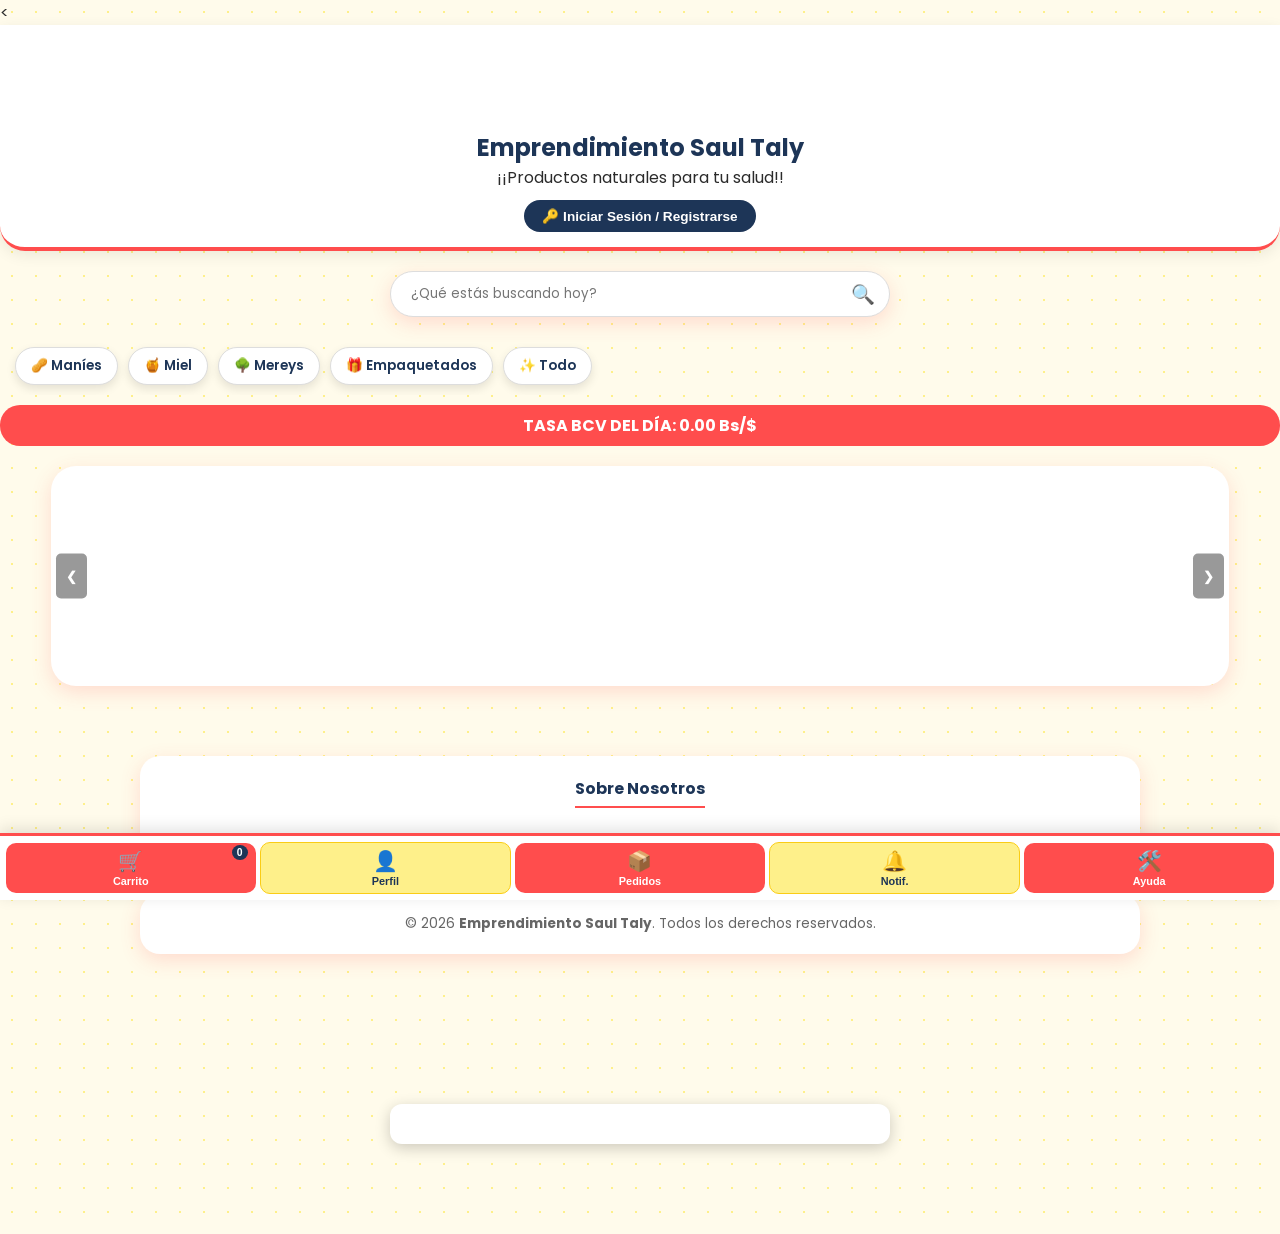
==== commit f6b47d87: "Update fmt.Println message from 'Hello' to 'Goodbye'" ====
--- a/index.html
+++ b/index.html
@@ -4,6 +4,7 @@
     <meta charset="UTF-8">
     <meta name="viewport" content="width=device-width, initial-scale=1.0, maximum-scale=1.0, user-scalable=no">
     <title>Emprendimiento Saul Taly - Oficial</title>
+    <link rel="icon" type="image/png" href="img/logo.png">
     <link href="https://fonts.googleapis.com/css2?family=Poppins:wght@300;400;600&display=swap" rel="stylesheet">
 
         <link rel="stylesheet" href="css/main.css">
--- a/css/main.css
+++ b/css/main.css
@@ -0,0 +1,507 @@
+
+/* --- VARIABLES GLOBALES --- */
+:root {
+    --rojo: #ff4d4d;                  /* Rojo más claro y vibrante */
+    --rojo-oscuro: #e60000;           /* Rojo de contraste/hover */
+    --amarillo-pastel: #fef08a;
+    --amarillo-pastel-hover: #fde047; /* Corregido estado hover */
+    --amarillo-fondo: #fffbeb;
+    --negro: #1d3557;
+    --blanco: #ffffff;
+    --sombra: 0 6px 20px rgba(255, 77, 77, 0.18); /* Sombra ajustada al nuevo tono */
+    --gris-claro: #f8f9fa;
+}
+
+/* --- CONFIGURACIÓN Y ESTILOS DE BASE --- */
+html {
+    scroll-behavior: smooth;
+}
+
+body {
+    font-family: 'Poppins', sans-serif;
+    background-color: var(--amarillo-fondo);
+    background-image: radial-gradient(var(--amarillo-pastel) 1.5px, transparent 1.5px);
+    background-size: 24px 24px;
+    margin: 0;
+    padding: 0;
+    color: #2b2b2b;
+    -webkit-tap-highlight-color: transparent;
+    -webkit-font-smoothing: antialiased;
+    text-rendering: optimizeLegibility;
+    padding-bottom: 90px; /* Espacio para el panel inferior */
+}
+
+/* --- HEADER Y LOGO --- */
+header {
+    padding: 15px;
+    text-align: center;
+    background: #ffffff;
+    box-shadow: 0 4px 15px rgba(0, 0, 0, 0.08);
+    border-bottom: 4px solid var(--rojo);
+    border-bottom-left-radius: 25px;
+    border-bottom-right-radius: 25px;
+    display: flex;
+    flex-direction: column;
+    align-items: center;
+}
+
+.logo-btn {
+    width: 80px;
+    height: 80px;
+    margin: 0 auto 10px;
+    display: flex;
+    align-items: center;
+    justify-content: center;
+}
+
+#logo-img {
+    max-width: 100%;
+    max-height: 100%;
+    object-fit: contain;
+    display: block;
+}
+
+/* --- BUSCADOR Y SLIDER --- */
+.search-container {
+    width: 90%;
+    max-width: 500px;
+    margin: 20px auto;
+    position: relative;
+}
+
+.search-container input {
+    width: 100%;
+    padding: 12px 45px 12px 20px;
+    border-radius: 25px;
+    border: 1px solid #ddd;
+    box-shadow: var(--sombra);
+    outline: none;
+    font-family: inherit;
+    box-sizing: border-box;
+    background: white;
+    transition: border-color 0.2s ease;
+}
+
+.search-container input:focus {
+    border-color: var(--rojo);
+}
+
+.search-icon {
+    position: absolute;
+    right: 15px;
+    top: 50%;
+    transform: translateY(-50%);
+    color: var(--rojo);
+    font-size: 1.2rem;
+}
+
+.slider-container {
+    width: 92%;
+    margin: 20px auto;
+    overflow: hidden;
+    background: #fff;
+    height: 220px;
+    position: relative;
+    border-radius: 25px;
+    box-shadow: var(--sombra);
+    touch-action: pan-y;
+    z-index: 1;
+}
+
+.slider-track {
+    display: flex;
+    transition: transform 0.6s cubic-bezier(0.4, 0, 0.2, 1);
+    height: 100%;
+}
+
+.slide {
+    min-width: 100%;
+    height: 100%;
+    display: flex;
+    align-items: center;
+    justify-content: center;
+    cursor: pointer;
+    position: relative;
+}
+
+.slide img {
+    height: 100%;
+    width: 100%;
+    object-fit: contain;
+    padding: 10px;
+    box-sizing: border-box;
+}
+
+.slide-info {
+    position: absolute;
+    bottom: 10px;
+    left: 50%;
+    transform: translateX(-50%);
+    background: var(--rojo);
+    color: white;
+    padding: 5px 15px;
+    border-radius: 20px;
+    text-align: center;
+    white-space: nowrap;
+    font-size: 0.9rem;
+    font-weight: 600;
+    box-shadow: 0 4px 10px rgba(0,0,0,0.2);
+}
+
+.nav-btn {
+    position: absolute;
+    top: 50%;
+    transform: translateY(-50%);
+    background: rgba(0, 0, 0, 0.4);
+    color: white;
+    border: none;
+    padding: 15px 10px;
+    cursor: pointer;
+    border-radius: 5px;
+    z-index: 10;
+    font-weight: bold;
+    transition: background-color 0.2s ease;
+}
+
+.nav-btn:hover {
+    background: rgba(0, 0, 0, 0.6);
+}
+
+.prev { left: 5px; }
+.next { right: 5px; }
+
+/* --- CONTENEDOR PRINCIPAL Y REJILLA --- */
+.container {
+    padding: 20px;
+    max-width: 1000px;
+    margin: auto;
+    padding-bottom: 150px;
+}
+
+.grid {
+    display: grid;
+    grid-template-columns: repeat(auto-fit, minmax(170px, 1fr));
+    gap: 20px;
+}
+
+.card {
+    border: 2px solid var(--amarillo-pastel);
+    border-radius: 20px;
+    padding: 15px;
+    text-align: center;
+    background: white;
+    box-shadow: var(--sombra);
+    transition: transform 0.2s ease, box-shadow 0.2s ease;
+    display: flex;
+    flex-direction: column;
+    justify-content: space-between;
+    position: relative;
+}
+
+.card:hover {
+    transform: translateY(-3px);
+}
+
+.img-wrap {
+    width: 100%;
+    height: 150px;
+    overflow: hidden;
+    border-radius: 15px;
+    margin-bottom: 10px;
+}
+
+.card img {
+    width: 100%;
+    height: 100%;
+    object-fit: cover;
+}
+
+.price-bs {
+    color: var(--rojo);
+    font-weight: 700;
+    font-size: 1.1rem;
+    display: block;
+    margin-top: 5px;
+}
+
+.btn-add-grid {
+    background: var(--rojo);
+    color: white;
+    border: none;
+    padding: 10px;
+    border-radius: 15px;
+    width: 100%;
+    font-weight: 600;
+    cursor: pointer;
+    margin-top: 10px;
+    transition: background-color 0.2s ease;
+}
+
+.btn-add-grid:hover {
+    background: var(--rojo-oscuro);
+}
+
+.qty-badge {
+    position: absolute;
+    top: 10px;
+    left: 10px;
+    background: var(--rojo);
+    color: white;
+    padding: 4px 10px;
+    border-radius: 12px;
+    font-size: 0.8rem;
+    font-weight: bold;
+    box-shadow: 0 2px 5px rgba(0,0,0,0.2);
+}
+
+.view-fs-btn {
+    position: absolute;
+    top: 10px;
+    right: 10px;
+    background: var(--rojo);
+    color: white;
+    width: 32px;
+    height: 32px;
+    border-radius: 50%;
+    display: flex;
+    align-items: center;
+    justify-content: center;
+    font-size: 16px;
+    z-index: 15;
+    cursor: pointer;
+    border: 2px solid white;
+    box-shadow: 0 2px 8px rgba(0,0,0,0.4);
+}
+
+/* --- TABLAS Y FORMULARIOS --- */
+table {
+    width: 100%;
+    color: #2b2b2b;
+    border-collapse: collapse;
+    margin-top: 15px;
+    font-size: 0.8rem;
+}
+
+th, td {
+    border: 1px solid #ddd;
+    padding: 8px;
+    text-align: left;
+}
+
+th {
+    background-color: var(--gris-claro);
+    font-weight: 600;
+}
+
+
+
+.form-group {
+    margin-bottom: 12px;
+    display: flex;
+    flex-direction: column;
+}
+
+.form-group label {
+    font-size: 0.88rem;
+    font-weight: 600;
+    margin-bottom: 4px;
+}
+
+.form-group input,
+.form-group select {
+    padding: 10px;
+    border: 1px solid #ccc;
+    border-radius: 6px;
+    font-size: 0.95rem;
+    outline: none;
+}
+
+.form-group input:focus,
+.form-group select:focus {
+    border-color: var(--rojo);
+}
+
+/* --- FILTROS, FOOTER Y PANEL INFERIOR --- */
+.filters-container {
+    display: flex;
+    gap: 10px;
+    overflow-x: auto;
+    padding: 10px 15px;
+    scrollbar-width: none;
+    margin-bottom: 10px;
+}
+
+.filters-container::-webkit-scrollbar {
+    display: none;
+}
+
+.filter-chip {
+    background: white;
+    color: var(--negro);
+    padding: 8px 18px;
+    border-radius: 20px;
+    font-size: 0.85rem;
+    font-weight: 600;
+    white-space: nowrap;
+    border: 1px solid #ddd;
+    box-shadow: 0 4px 10px rgba(0,0,0,0.1);
+    cursor: pointer;
+    transition: background-color 0.2s ease, color 0.2s ease, transform 0.15s ease;
+}
+
+.filter-chip:active {
+    transform: scale(0.95);
+    background: var(--rojo);
+    color: white;
+}
+
+.info-footer-box {
+    background: white;
+    padding: 20px;
+    border-radius: 20px;
+    margin-top: 30px;
+    box-shadow: var(--sombra);
+}
+
+.info-footer-box h4 {
+    color: var(--negro);
+    margin-top: 0;
+    border-bottom: 2px solid var(--rojo);
+    display: inline-block;
+    padding-bottom: 5px;
+}
+
+.footer {
+    position: fixed;
+    bottom: 0;
+    left: 0;
+    width: 100%;
+    z-index: 9999;
+    background: transparent;
+    padding: 10px 0;
+    box-sizing: border-box;
+}
+
+/* --- PANEL INFERIOR Y OCULTAMIENTO EN MODALES --- */
+
+.bottom-panel-nav {
+    position: fixed;
+    bottom: 0;
+    left: 0;
+    width: 100%;
+    z-index: 9999;
+    background: #ffffff;
+    border-top: 3px solid var(--rojo);
+    box-shadow: 0 -4px 15px rgba(0, 0, 0, 0.12);
+    display: flex;
+    justify-content: space-around;
+    align-items: center;
+    padding: 6px;
+    box-sizing: border-box;
+    gap: 4px; /* Disminuimos el espacio entre botones */
+}
+
+.btn-nav-bottom {
+    flex: 1 1 0px; /* Obliga a todos los botones a repartirse equitativamente el ancho sin hacer scroll */
+    min-width: 0;   /* Evita que desborden en pantallas muy angostas */
+    display: flex;
+    flex-direction: column;
+    align-items: center;
+    justify-content: center;
+    border: none;
+    padding: 6px 2px;
+    border-radius: 10px;
+    font-size: 0.68rem; /* Ajuste sutil de tamaño de fuente */
+    font-weight: 700;
+    cursor: pointer;
+    transition: transform 0.15s ease, background-color 0.2s ease;
+    position: relative;
+    white-space: nowrap;
+    text-decoration: none;
+    overflow: hidden;
+    text-overflow: ellipsis;
+}
+
+/* Ocultar el panel de navegación cuando CUALQUIER modal esté abierto */
+.modal[style*="display: block"],
+.modal[style*="display: flex"] {
+    /* Mantiene los modales siempre sobre la barra de navegación */
+    z-index: 100000 !important;
+}
+
+body.modal-open .bottom-panel-nav {
+    display: none !important;
+}
+
+.btn-nav-bottom:active {
+    transform: scale(0.92);
+}
+
+.btn-nav-bottom .nav-icon {
+    font-size: 1.25rem;
+    margin-bottom: 2px;
+}
+
+.bottom-panel-nav .btn-nav-bottom:nth-child(odd) {
+    background-color: var(--rojo);
+    color: #ffffff;
+}
+
+.bottom-panel-nav .btn-nav-bottom:nth-child(even) {
+    background-color: var(--amarillo-pastel);
+    color: #1d3557;
+    border: 1px solid #facc15;
+}
+
+.nav-badge {
+    position: absolute;
+    top: 2px;
+    right: 8px;
+    background: #1d3557;
+    color: #ffffff;
+    font-size: 0.65rem;
+    padding: 2px 5px;
+    border-radius: 50%;
+    font-weight: 800;
+}
+
+
+@keyframes fadeIn {
+    from { opacity: 0; transform: translateY(-5px); }
+    to { opacity: 1; transform: translateY(0); }
+}
+/* Estilo para la ola roja en el badge de notificaciones */
+#notif-badge-client {
+    position: absolute;
+    top: 2px;
+    right: 12px;
+    background-color: #ff3b30; /* Rojo vibrante */
+    color: #ffffff;
+    font-size: 11px;
+    font-weight: bold;
+    border-radius: 50%;
+    min-width: 18px;
+    height: 18px;
+    padding: 2px;
+    display: flex;
+    align-items: center;
+    justify-content: center;
+    box-shadow: 0 0 0 0 rgba(255, 59, 48, 0.7);
+    animation: olaRojaNotif 1.5s infinite;
+}
+
+/* Animación de expansión / ola roja */
+@keyframes olaRojaNotif {
+    0% {
+        transform: scale(0.95);
+        box-shadow: 0 0 0 0 rgba(255, 59, 48, 0.7);
+    }
+    70% {
+        transform: scale(1.1);
+        box-shadow: 0 0 0 10px rgba(255, 59, 48, 0);
+    }
+    100% {
+        transform: scale(0.95);
+        box-shadow: 0 0 0 0 rgba(255, 59, 48, 0);
+    }
+}
--- a/css/components.css
+++ b/css/components.css
@@ -0,0 +1,296 @@
+/* --- BOTONES CLOSE --- */
+.btn-close, .close-btn, .modal-close {
+    position: absolute;
+    top: 12px;
+    right: 12px;
+    width: 36px;
+    height: 36px;
+    background-color: #f1f3f5;
+    color: #333333;
+    border: none;
+    border-radius: 50%;
+    font-size: 20px;
+    font-weight: bold;
+    display: flex;
+    align-items: center;
+    justify-content: center;
+    cursor: pointer;
+    box-shadow: 0 2px 5px rgba(0, 0, 0, 0.15);
+    z-index: 1000;
+    transition: all 0.2s ease;
+}
+
+.btn-close:active, .close-btn:active, .modal-close:active {
+    background-color: #e2e6ea;
+    transform: scale(0.95);
+}
+
+/* --- BOTÓN NATIVO GOOGLE --- */
+.btn-google-native {
+    width: 100%;
+    height: 44px;
+    background-color: #ffffff;
+    border: 1px solid #dadce0;
+    border-radius: 8px;
+    display: flex;
+    align-items: center;
+    justify-content: center;
+    gap: 12px;
+    font-family: 'Poppins', sans-serif;
+    font-size: 0.95rem;
+    font-weight: 600;
+    color: #3c4043;
+    cursor: pointer;
+    transition: background-color 0.2s, box-shadow 0.2s, border-color 0.2s;
+    box-shadow: 0 1px 3px rgba(0,0,0,0.08);
+}
+
+.btn-google-native:hover {
+    background-color: #f8f9fa;
+    border-color: #d2e3fc;
+    box-shadow: 0 2px 6px rgba(60,64,67,0.15);
+}
+
+.btn-google-native:active {
+    background-color: #eee;
+}
+
+.google-icon {
+    width: 20px;
+    height: 20px;
+}
+
+/* --- MODALES Y OVERLAYS --- */
+.modal-overlay {
+    position: fixed;
+    top: 0; left: 0; right: 0; bottom: 0;
+    background-color: rgba(0, 0, 0, 0.6);
+    display: flex;
+    align-items: center;
+    justify-content: center;
+    z-index: 9999;
+}
+
+.modal {
+    display: none;
+    position: fixed;
+    top: 0; left: 0; width: 100%; height: 100%;
+    background: rgba(0, 0, 0, 0.8);
+    z-index: 6000;
+    overflow-y: auto;
+    align-items: center;
+    justify-content: center;
+}
+
+.modal-content {
+    background: #ffffff;
+    padding: 20px 25px;
+    border-radius: 12px;
+    width: 90%;
+    max-width: 450px;
+    box-shadow: 0 4px 15px rgba(0,0,0,0.2);
+    margin: auto;
+    max-height: 90vh;
+    overflow-y: auto;
+    position: relative;
+}
+
+.modal-header {
+    display: flex;
+    justify-content: space-between;
+    align-items: center;
+    border-bottom: 1px solid #eee;
+    padding-bottom: 10px;
+    margin-bottom: 15px;
+}
+
+/* --- DATOS BANCARIOS Y CHECKOUT --- */
+.datos-bancarios-card {
+    background: #f8f9fa;
+    border-left: 4px solid var(--rojo);
+    padding: 12px;
+    border-radius: 8px;
+    margin: 12px 0;
+    font-size: 0.85rem;
+    position: relative;
+    line-height: 1.6;
+}
+
+.btn-copiar-dato {
+    background: var(--negro);
+    color: white;
+    border: none;
+    padding: 2px 7px;
+    border-radius: 4px;
+    font-size: 0.75rem;
+    cursor: pointer;
+    margin-left: 5px;
+}
+
+.comprobante-preview {
+    width: 100%;
+    max-height: 140px;
+    object-fit: contain;
+    margin-top: 8px;
+    border-radius: 6px;
+    display: none;
+    border: 1px dashed #ccc;
+}
+
+/* --- MÉTODOS DE PAGO --- */
+.metodos-pago-grid {
+    display: grid;
+    grid-template-columns: repeat(auto-fit, minmax(100px, 1fr));
+    gap: 10px;
+    margin: 15px 0;
+}
+
+.metodo-card {
+    border: 2px solid #eee;
+    border-radius: 10px;
+    padding: 10px;
+    text-align: center;
+    cursor: pointer;
+    transition: all 0.2s ease;
+    background: #f9f9f9;
+    font-size: 0.85rem;
+    font-weight: 600;
+}
+
+.metodo-card.active {
+    border-color: var(--rojo);
+    background: #fff0f1;
+    color: var(--rojo);
+}
+
+.info-pago-box {
+    background: var(--gris-claro);
+    border-left: 4px solid var(--rojo);
+    padding: 12px;
+    border-radius: 6px;
+    font-size: 0.85rem;
+    margin: 15px 0;
+    line-height: 1.4;
+}
+
+.info-pago-box strong {
+    color: var(--negro);
+}
+
+.bcv-tasa-badge {
+    display: inline-block;
+    background: linear-gradient(135deg, #0052D4, #4364F7);
+    padding: 4px 10px;
+    border-radius: 15px;
+    font-size: 0.8rem;
+    font-weight: 600;
+    color: #ffffff;
+    margin-bottom: 10px;
+}
+
+/* --- OPCIONES DE ENVÍO --- */
+.envio-grid {
+    display: grid;
+    grid-template-columns: repeat(auto-fit, minmax(90px, 1fr));
+    gap: 8px;
+    margin: 10px 0;
+}
+
+.envio-card {
+    border: 2px solid #ddd;
+    border-radius: 8px;
+    padding: 10px 5px;
+    text-align: center;
+    cursor: pointer;
+    font-size: 0.8rem;
+    font-weight: 600;
+    background: #f8f9fa;
+    transition: all 0.2s ease;
+}
+
+.envio-card.active {
+    border-color: var(--rojo);
+    background: #fff0f1;
+    color: var(--rojo);
+}
+
+.campo-envio-dinamico {
+    display: none;
+    margin-top: 10px;
+    animation: fadeIn 0.3s ease;
+}
+
+/* --- BOTONES DE ACCIÓN --- */
+.btn-ws {
+    background: #d32f2f;
+    color: white;
+    border: none;
+    padding: 15px;
+    border-radius: 35px;
+    width: 100%;
+    font-weight: 700;
+    cursor: pointer;
+    text-transform: uppercase;
+    box-sizing: border-box;
+    display: block;
+    margin: 0 auto;
+    text-align: center;
+}
+
+.footer-content .btn-ws {
+    padding: 8px 16px !important;
+    font-size: 0.9rem !important;
+    border-radius: 8px !important;
+    max-width: 300px;
+    margin: 0 auto;
+}
+
+.btn-confirmar-pago {
+    background: #28a745;
+    color: white;
+    border: none;
+    padding: 12px;
+    border-radius: 10px;
+    font-weight: bold;
+    width: 100%;
+    margin-top: 15px;
+    cursor: pointer;
+}
+/* --- ADAPTACIÓN RESPONSIVA DEL CHECKOUT Y FORMULARIOS --- */
+
+/* Asegura que el contenido del modal ocupe un ancho responsivo adecuado */
+#modalCheckout .modal-content {
+    width: 90%;
+    max-width: 500px;
+    box-sizing: border-box;
+    padding: 16px 20px;
+}
+
+/* Transición fluida de filas a columnas en pantallas pequeñas */
+.form-row {
+    display: flex;
+    gap: 10px;
+    width: 100%;
+}
+
+.form-row .form-group {
+    flex: 1;
+    min-width: 0; /* Previene el desbordamiento horizontal en flexbox */
+}
+
+/* Cuando la pantalla sea menor a 480px, colocamos los inputs uno debajo de otro */
+@media screen and (max-width: 480px) {
+    .form-row {
+        flex-direction: column;
+        gap: 0;
+    }
+}
+
+/* Control estricto de los inputs y selects para no sobrepasar la pantalla */
+#modalCheckout input,
+#modalCheckout select,
+#modalCheckout textarea {
+    width: 100%;
+    max-width: 100%;
+    box-sizing: border-box;
+}
--- a/css/admin.css
+++ b/css/admin.css
@@ -0,0 +1,152 @@
+/* Color de texto blanco para los elementos del panel */
+#admin-panel,
+.admin-card-box,
+.admin-card-box h4,
+.admin-card-box p,
+.admin-card-box span,
+.admin-card-box strong,
+.admin-card-box td,
+.admin-card-box th,
+.admin-product-name,
+.admin-item-title {
+    color: #ffffff !important;
+}
+
+#admin-panel {
+    display: none !important;
+    position: fixed;
+    top: 0;
+    left: 0;
+    right: 0;
+    bottom: 0;
+    width: 100vw;
+    height: 100vh;
+    background: #121212; /* Fondo negro como solicitaste antes */
+    z-index: 99999;
+    overflow-y: auto;
+}
+/* Asegura que las tablas e ítems internos no conserven fondos blancos */
+.admin-card-box table,
+.admin-card-box tr,
+.admin-card-box td,
+.admin-card-box th,
+.admin-card-box .card-body,
+.admin-card-box .card-header {
+    background-color: transparent !important;
+}
+/* Encabezado Fijo */
+.admin-header-nav {
+    background: #181818;
+    padding: 14px 20px;
+    border-bottom: 2px solid var(--amarillo-pastel, #ffe066);
+    display: flex;
+    justify-content: space-between;
+    align-items: center;
+    position: sticky;
+    top: 0;
+    z-index: 20;
+    box-shadow: 0 4px 12px rgba(0, 0, 0, 0.4);
+}
+
+.admin-header-nav h3 {
+    margin: 0;
+    font-size: 1.1rem;
+    font-weight: 600;
+    color: #ffffff;
+}
+
+/* Navegación por Pestañas */
+.admin-nav-tabs {
+    display: flex;
+    gap: 10px;
+    background: #1e1e1e;
+    padding: 12px 20px;
+    overflow-x: auto;
+    border-bottom: 1px solid #2a2a2a;
+    scrollbar-width: thin;
+}
+
+.admin-tab-btn {
+    background: #2a2a2a;
+    color: #b0b0b0;
+    border: 1px solid #3a3a3a;
+    padding: 9px 16px;
+    border-radius: 8px;
+    font-weight: 600;
+    font-size: 0.85rem;
+    cursor: pointer;
+    white-space: nowrap;
+    transition: all 0.2s ease-in-out;
+}
+
+.admin-tab-btn:hover {
+    background: #333333;
+    color: #ffffff;
+}
+
+.admin-tab-btn.active {
+    background: var(--amarillo-pastel, #ffe066);
+    color: #121212; /* Texto oscuro para legibilidad sobre el amarillo */
+    border-color: var(--amarillo-pastel, #ffe066);
+    box-shadow: 0 2px 8px rgba(255, 224, 102, 0.3);
+}
+
+/* Contenido de Secciones */
+.admin-section {
+    display: none;
+    padding: 24px 20px;
+    max-width: 950px;
+    margin: 0 auto;
+    color: #ffffff;
+}
+
+.admin-section.active {
+    display: block;
+}
+
+/* Tarjetas y Contenedores Internos */
+.admin-card-box {
+    background: #1e1e1e;
+    color: #ffffff;
+    padding: 20px;
+    border-radius: 12px;
+    border: 1px solid #2e2e2e;
+    margin-bottom: 20px;
+    box-shadow: 0 4px 15px rgba(0, 0, 0, 0.2);
+}
+
+.admin-card-box h4 {
+    margin-top: 0;
+    margin-bottom: 16px;
+    color: #ffffff;
+    font-size: 1rem;
+    font-weight: 600;
+    border-bottom: 1px solid #2e2e2e;
+    padding-bottom: 10px;
+}
+
+/* Rejillas y Formularios */
+.admin-grid-2 {
+    display: grid;
+    grid-template-columns: repeat(auto-fit, minmax(220px, 1fr));
+    gap: 12px;
+}
+
+.admin-in {
+    width: 100%;
+    padding: 10px 12px;
+    background: #121212;
+    color: #ffffff;
+    border: 1px solid #3a3a3a;
+    border-radius: 8px;
+    font-size: 0.88rem;
+    font-family: inherit;
+    box-sizing: border-box;
+    margin-bottom: 10px;
+    outline: none;
+    transition: border-color 0.2s;
+}
+
+.admin-in:focus {
+    border-color: var(--amarillo-pastel, #ffe066);
+}
